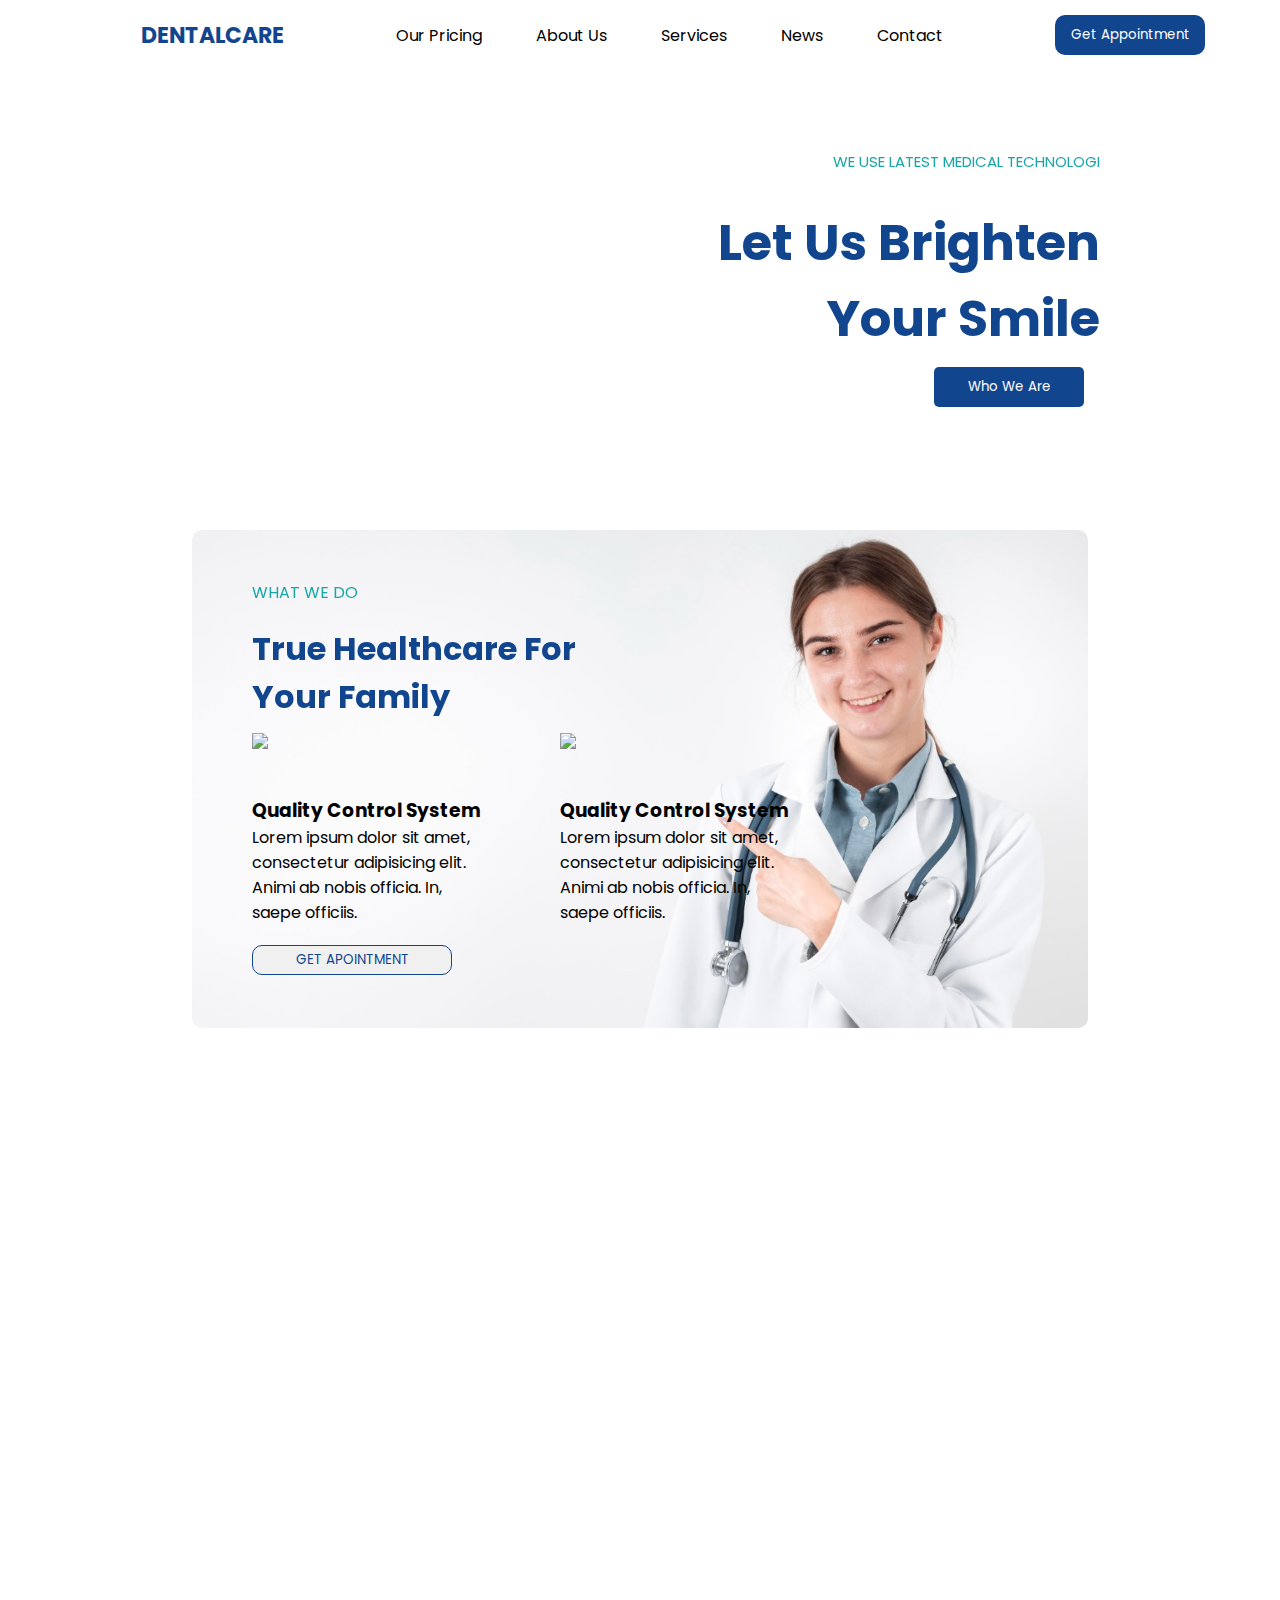
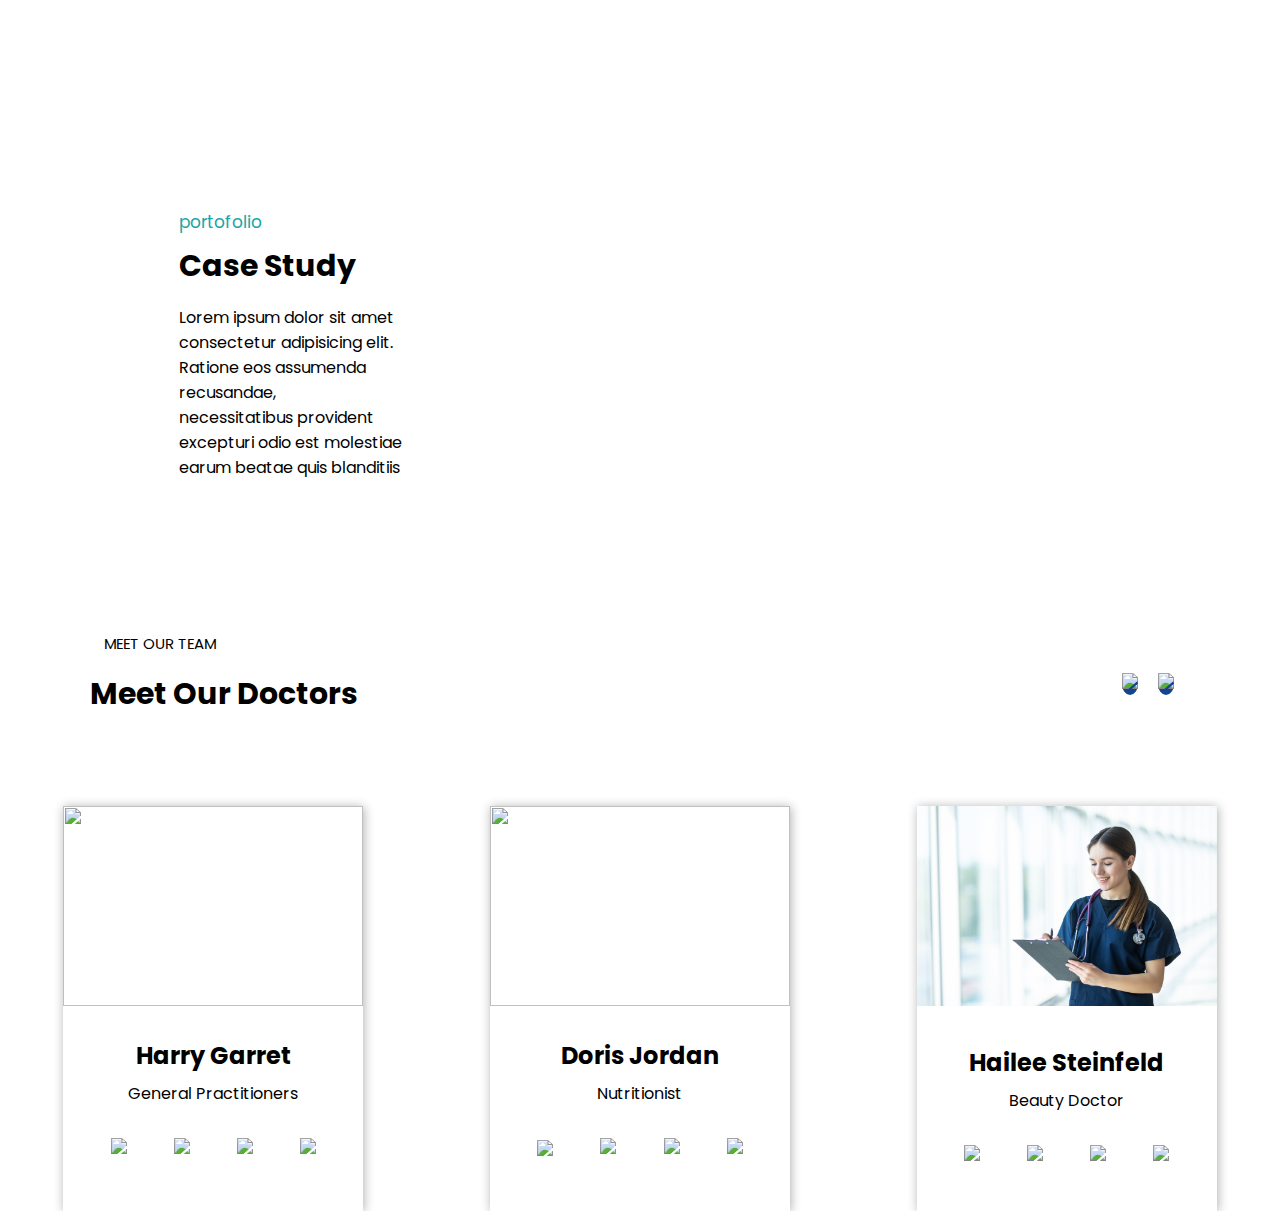
==== index.html @ 413f25e9 "add new layout" ====
<!DOCTYPE html>
<html lang="en">

<head>
    <meta charset="UTF-8" />
    <meta http-equiv="X-UA-Compatible" content="IE=edge" />
    <meta name="viewport" content="width=device-width, initial-scale=1.0" />
    <link rel="preconnect" href="https://fonts.googleapis.com">
    <link rel="preconnect" href="https://fonts.gstatic.com" crossorigin>
    <link href="https://fonts.googleapis.com/css2?family=Poppins:wght@100;200;300;400;500;600;700;800;900&display=swap"
        rel="stylesheet">
    <link rel="stylesheet" href="https://unpkg.com/aos@next/dist/aos.css" />
    <link rel="stylesheet" href="style.css">
    <title>DentalCare</title>
</head>

<body>
    <div class="navbar">
        <div class="logo">
            <img src="stethoscope-free-icon-font.png" alt="" width="50px" />
            <h2>DENTALCARE</h2>
        </div>
        <div class="nav-link">
            <ul>
                <li><a href="">Our Pricing</a></li>
                <li><a href="">About Us</a></li>
                <li><a href="">Services</a></li>
                <li><a href="">News</a></li>
                <li><a href="">Contact</a></li>
            </ul>
        </div>
        <button class="bt">Get Appointment</button>
    </div>
    <div class="container">
        <div class="kiri"></div>
        <div class="kanan">
            <p class="p1" data-aos="fade-left" data-aos-duration="2000">WE USE LATEST MEDICAL TECHNOLOGI</p>
            <p class="p2" data-aos="zoom-in-up" data-aos-duration="2000">Let Us Brighten <br> Your Smile</p>
            <button class="btn-1" data-aos="fade-left" data-aos-duration="2000">Who We Are</button>
        </div>
    </div>
    <!-- batas faiz -->
    <!-- batas rafli -->
    <div class="container2" data-aos="zoom-in" data-aos-duration="1500">
        <div class="box1" data-aos="fade-right" data-aos-duration="2000">
            <p>WHAT WE DO</p>
            <h1>True Healthcare For <br>
                Your Family</h1>
        </div>
        <div class="box2">
            <div class="kotak1">
                <img src="https://img.icons8.com/wired/64/000000/list--v1.png" />
                <h3>Quality Control System</h3>
                <p>Lorem ipsum dolor sit amet, <br> consectetur adipisicing elit. <br> Animi ab nobis officia. In, <br>
                    saepe officiis.</p>
            </div>
            <div class="kotak1">
                <img
                    src="https://img.icons8.com/external-phatplus-lineal-phatplus/64/000000/external-safe-hand-washing-phatplus-lineal-phatplus.png" />
                <h3>Quality Control System</h3>
                <p>Lorem ipsum dolor sit amet, <br> consectetur adipisicing elit. <br> Animi ab nobis officia. In, <br>
                    saepe officiis.</p>
            </div>
        </div>
        <button class="btn-2">GET APOINTMENT</button>
    </div>
    <!-- batas rafli -->
    <!-- batas nova -->
    <div class="container4" data-aos="zoom-out" data-aos-duration="2000">
        <p>What we do</p>
        <h2>Providing Medical Care For The <br> Sickest In Our
            Community</h2>
    </div>
    <!-- main1 -->
    <div class="container5" data-aos="fade-up" data-aos-duration="2000">
        <div class="container-isi">
            <img src="https://picsum.photos/300/220" alt="">
            <div class="main1">
                <div class="up-layers">
                    <h3>Cosmetic Destistry</h3>
                    <p>Lorem ipsum dolor sit amet consectetur, adipisicing elit. Accusamus, quasi!adipisicing elit.
                        Accusamus, quasi!</p>
                    <button class="layers-btn">Read Move +</button>
                </div>
            </div>
        </div>
        <div class="container-isi">
            <img src="https://picsum.photos/300/220" alt="">
            <div class="main1">
                <div class="up-layers">
                    <h3>Prediktic Destistry</h3>
                    <p>Lorem ipsum dolor sit amet consectetur, adipisicing elit. Accusamus, quasi!adipisicing elit.
                        Accusamus, quasi!</p>
                    <button class="layers-btn">Read Move +</button>
                </div>
            </div>
        </div>
        <div class="container-isi">
            <img src="https://picsum.photos/300/220" alt="">
            <div class="main1">
                <div class="up-layers">
                    <h3>Explore New Features</h3>
                    <p>Lorem ipsum dolor sit amet consectetur, adipisicing elit. Accusamus, quasi!adipisicing elit.
                        Accusamus, quasi!</p>
                    <button class="layers-btn">Read Move +</button>
                </div>
            </div>
        </div>
    </div>
    <!-- batas nova -->
    <!-- batas anggara -->
    <div class="kontainer">
        <div class="atas">

            <div class="kartu-kata">
                <div class="kata">
                    <p>portofolio</p>
                    <h3>Case Study</h3>
                </div>
                <p class="kata2">Lorem ipsum dolor sit amet consectetur adipisicing elit. Ratione eos assumenda
                    recusandae,
                    <br>
                    necessitatibus provident excepturi odio est molestiae <br> earum beatae quis blanditiis
                </p>
            </div>
            <div class="kartu">
                <!-- <p>Dentist</p>
                <span>Lorem ipsum dolor sit amet. Lorem ipsum dolor sit amet.</span> -->
                <img src="https://picsum.photos/300/270" alt="">
            </div>
            <div class="kartu">
                <img src="https://picsum.photos/300/270" alt="">
            </div>
        </div>
        <div class="bawah">
            <div class="kartu">
                <img src="https://picsum.photos/300/270" alt="">
            </div>
            <div class="kartu">
                <img src="https://picsum.photos/300/270" alt="">
            </div>
            <div class="kartu">
                <img src="https://picsum.photos/300/270" alt="">
            </div>
        </div>
    </div>
    <!-- batas anggara -->
    <!-- batas nova2 -->
    <div class="container6">
        <p>MEET OUR TEAM</p>
        <div class="d">
            <div class="d-kiri">
                <h1>Meet Our Doctors</h1>
            </div>
            <div class="d-kanan">
                <button>
                    <img src="https://img.icons8.com/ios-filled/50/FFFFFF/left.png" />
                </button>
                <button><img src="https://img.icons8.com/ios-filled/50/FFFFFF/right--v1.png" /></button>
            </div>
        </div>
    </div>
    <!-- Tutup -->

    <!-- Profile -->
    <div class="profile-container">
        <div class="card">
            <img src="img/pexels-gustavo-fring-4173251.jpg" class="card-img">
            <div class="card-body">
                <h2 class="card-title">Harry Garret</h2>
                <p class="card-title-job">General Practitioners</p>
                <div class="icon">
                    <img src="https://img.icons8.com/material-outlined/20/000000/facebook-new.png" />
                    <img src="https://img.icons8.com/ios/20/000000/twitter--v1.png" />
                    <img src="https://img.icons8.com/ios/20/000000/google-plus.png" />
                    <img src="https://img.icons8.com/material-outlined/20/000000/facebook-messenger--v1.png" />
                </div>
            </div>
        </div>

        <div class="card">
            <img src="img/pexels-gustavo-fring-4173239.jpg" class="card-img">
            <div class="card-body">
                <h2 class="card-title">Doris Jordan</h2>
                <p class="card-title-job">Nutritionist</p>
                <div class="icon">
                    <a href="https://www.youtube.com/">
                        <img src="https://img.icons8.com/material-outlined/20/000000/facebook-new.png" />
                    </a>
                    <img src="https://img.icons8.com/ios/20/000000/twitter--v1.png" />
                    <img src="https://img.icons8.com/ios/20/000000/google-plus.png" />
                    <img src="https://img.icons8.com/material-outlined/20/000000/facebook-messenger--v1.png" />
                </div>
            </div>
        </div>

        <div class="card">
            <img src="img/smiling-young-female-doctor-holding-clipboard-hospital.jpg" class="card-img">
            <div class="card-body">
                <h2 class="card-title">Hailee Steinfeld</h2>
                <p class="card-title-job">Beauty Doctor</p>
                <div class="icon">
                    <img src="https://img.icons8.com/material-outlined/20/000000/facebook-new.png" />
                    <img src="https://img.icons8.com/ios/20/000000/twitter--v1.png" />
                    <img src="https://img.icons8.com/ios/20/000000/google-plus.png" />
                    <img src="https://img.icons8.com/material-outlined/20/000000/facebook-messenger--v1.png" />
                </div>
            </div>
        </div>
    </div>
    <!-- batas nova2 -->
    <script src="https://unpkg.com/aos@next/dist/aos.js"></script>
    <script>
        AOS.init();
    </script>
</body>

</html>
---- style.css ----
* {
  margin: 0;
  padding: 0;
  font-family: "Poppins", sans-serif;
}

.navbar {
  width: 100%;
  height: 70px;
  display: flex;
  align-items: center;
  justify-content: space-around;
  box-sizing: border-box;
}

.logo {
  display: flex;
  margin-left: 2rem;
  align-items: center;
}

.logo h2 {
  margin-left: 1rem;
  font-size: 22px;
  color: #11468f;
}

.nav-link {
  width: 600px;
}

.nav-link ul {
  display: flex;
  justify-content: space-around;
}

.nav-link ul li {
  list-style: none;
}

.nav-link ul li a {
  color: black;
  text-decoration: none;
}

.nav-link ul li a:hover {
  color: #11468f;
  text-shadow: 1px 1px 30px #11468f;
}

.bt {
  background-color: #11468f;
  border: none;
  padding: 10px 10px 10px 10px;
  color: white;
  width: 150px;
  margin-right: 2rem;
  border-radius: 10px;
}

.bt:hover {
  box-shadow: 1px 1px 20px #11468f;
  transition: 0.5s;
}

.container {
  background-image: url("img/covid-19-healthcare-workers-pandemic-concept-lovely-caring-asian-doctor-female-nurse-scrubs-showing-heart-gesture-smiling-taking-care-patients-with-love-white-background.jpg");
  height: 550px;
  background-size: 100% 600px;
  background-repeat: no-repeat;
  display: flex;
}

.kiri {
  height: 400px;
  width: 650px;
}

.kanan {
  height: 400px;
  width: 450px;
  text-align: end;
  padding-top: 5rem;
  box-sizing: border-box;
}

.p1 {
  color: #18a6a8;
  font-size: 15px;
  margin-bottom: 2rem;
}

.p2 {
  font-size: 50px;
  font-weight: bold;
  color: #11468f;
}

.btn-1 {
  border: none;
  padding: 10px;
  border-radius: 5px;
  background-color: #11468f;
  color: white;
  width: 150px;
  margin-top: 10px;
}

.container2 {
  background-image: url("img/index.jpg");
  background-size: cover;
  background-repeat: no-repeat;
  height: 450px;
  width: 70%;
  margin-top: -90px;
  margin-left: 15%;
  border-radius: 10px;
  padding-bottom: 3rem;
}

.box2 {
  display: flex;
  gap: 5rem;
  margin-left: 60px;
}

.box1 {
  padding-top: 50px;
  margin-left: 60px;
}

.box1 p {
  color: rgba(24, 166, 168, 1);
}

.box1 h1 {
  padding-top: 20px;
  color: rgba(17, 70, 143, 1);
}

.kotak1 {
  padding-top: 5px;
  margin-top: 5px;
}

.kotak1 h3 {
  padding-top: 40px;
}

.btn-2 {
  margin-left: 60px;
  margin-top: 20px;
  color: white;
  border: 1px solid #11468f;
  background-color: #f0f0f0;
  color: #11468f;
  width: 200px;
  height: 30px;
  border-radius: 10px;
}

.btn-2:hover {
  background-color: #11468f;
  color: white;
  transition: 0.5s;
}

/* batas rafli */
/* batas nova */

.container4 {
  margin-top: 5rem;
}

.container4 p {
  text-align: center;
  margin-bottom: 20px;
  font-size: 18px;
  color: #18a6a8;
}

.container4 h2 {
  text-align: center;
  margin-bottom: 2rem;
  font-size: 30px;
  color: #11468f;
}

.container5 {
  display: flex;
  justify-content: space-around;
}

.container-isi {
  width: 300px;
  height: 450px;
}

.main1 {
  width: 270px;
  margin-left: auto;
  margin-right: auto;
  margin-top: -50px;
  background-color: white;
  position: relative;
  box-shadow: 1px 1px 10px rgb(175, 175, 175);
}

.up-layers {
  padding: 30px;
  box-sizing: border-box;
}

.up-layers h3 {
  margin-bottom: 1.5rem;
}

.up-layers p {
  margin-bottom: 1.5rem;
}

.layers-btn {
  border: 1px solid black;
  border-radius: 10px;
  background-color: transparent;
  width: 100%;
  padding: 15px;
}

/* batas nova */
/* batas anggara */

.kontainer {
  /* background-color: aquamarine; */
  margin-top: 4rem;
  margin-bottom: 4rem;
}

.kartu-kata {
  width: 300px;
  height: 270px;
  /* background-color: bisque; */
  padding: 1rem;
  box-sizing: border-box;
}

.kata p {
  color: #18a6a8;
  font-size: 17px;
  margin-bottom: 0.5rem;
}

.kata h3 {
  font-size: 30px;
  margin-bottom: 1rem;
}

.atas {
  /* background-color: rgb(73, 31, 189); */
  display: flex;
  justify-content: space-around;
}

.bawah {
  /* background-color: blueviolet; */
  display: flex;
  margin-top: 3rem;
  justify-content: space-around;
}

.kartu p {
  position: relative;
  top: 30px;
}

.kartu span {
  position: relative;
}

/* batas anggara */
/* batas nova2 */
.container6 {
  /* background-color: red; */
  height: 150px;
  padding-top: 2rem;
  box-sizing: border-box;
  margin-bottom: 3.5rem;
}

.container6 p {
  margin-left: 6.5rem;
  font-size: 15px;
}

.d-kiri h1 {
  font-size: 30px;
}

.d {
  display: flex;
  justify-content: space-between;
  width: 1100px;
  margin-left: auto;
  margin-right: auto;
  margin-top: 1rem;
}

.d-kiri {
  margin-right: 2rem;
}

button {
  border: none;
  background-color: #11468f;
  border-radius: 50%;
  margin-right: 1rem;
}

.profile-container {
  display: flex;
  justify-content: space-around;
  margin-bottom: 6 rem;
}

.card {
  box-shadow: 1px 1px 10px rgb(175, 175, 175);
  /* background-color: #11468f; */
  text-align: center;
}

.card-img {
  width: 300px;
  height: 200px;
  margin-bottom: 2rem;
}

.card-body {
  width: 300px;
}

.card-body h2 {
  margin-bottom: 0.5rem;
}

.card-body p {
  margin-bottom: 2rem;
}
.icon {
  display: flex;
  justify-content: space-evenly;
  margin-bottom: 3rem;
}

/* bbatas nova2 */
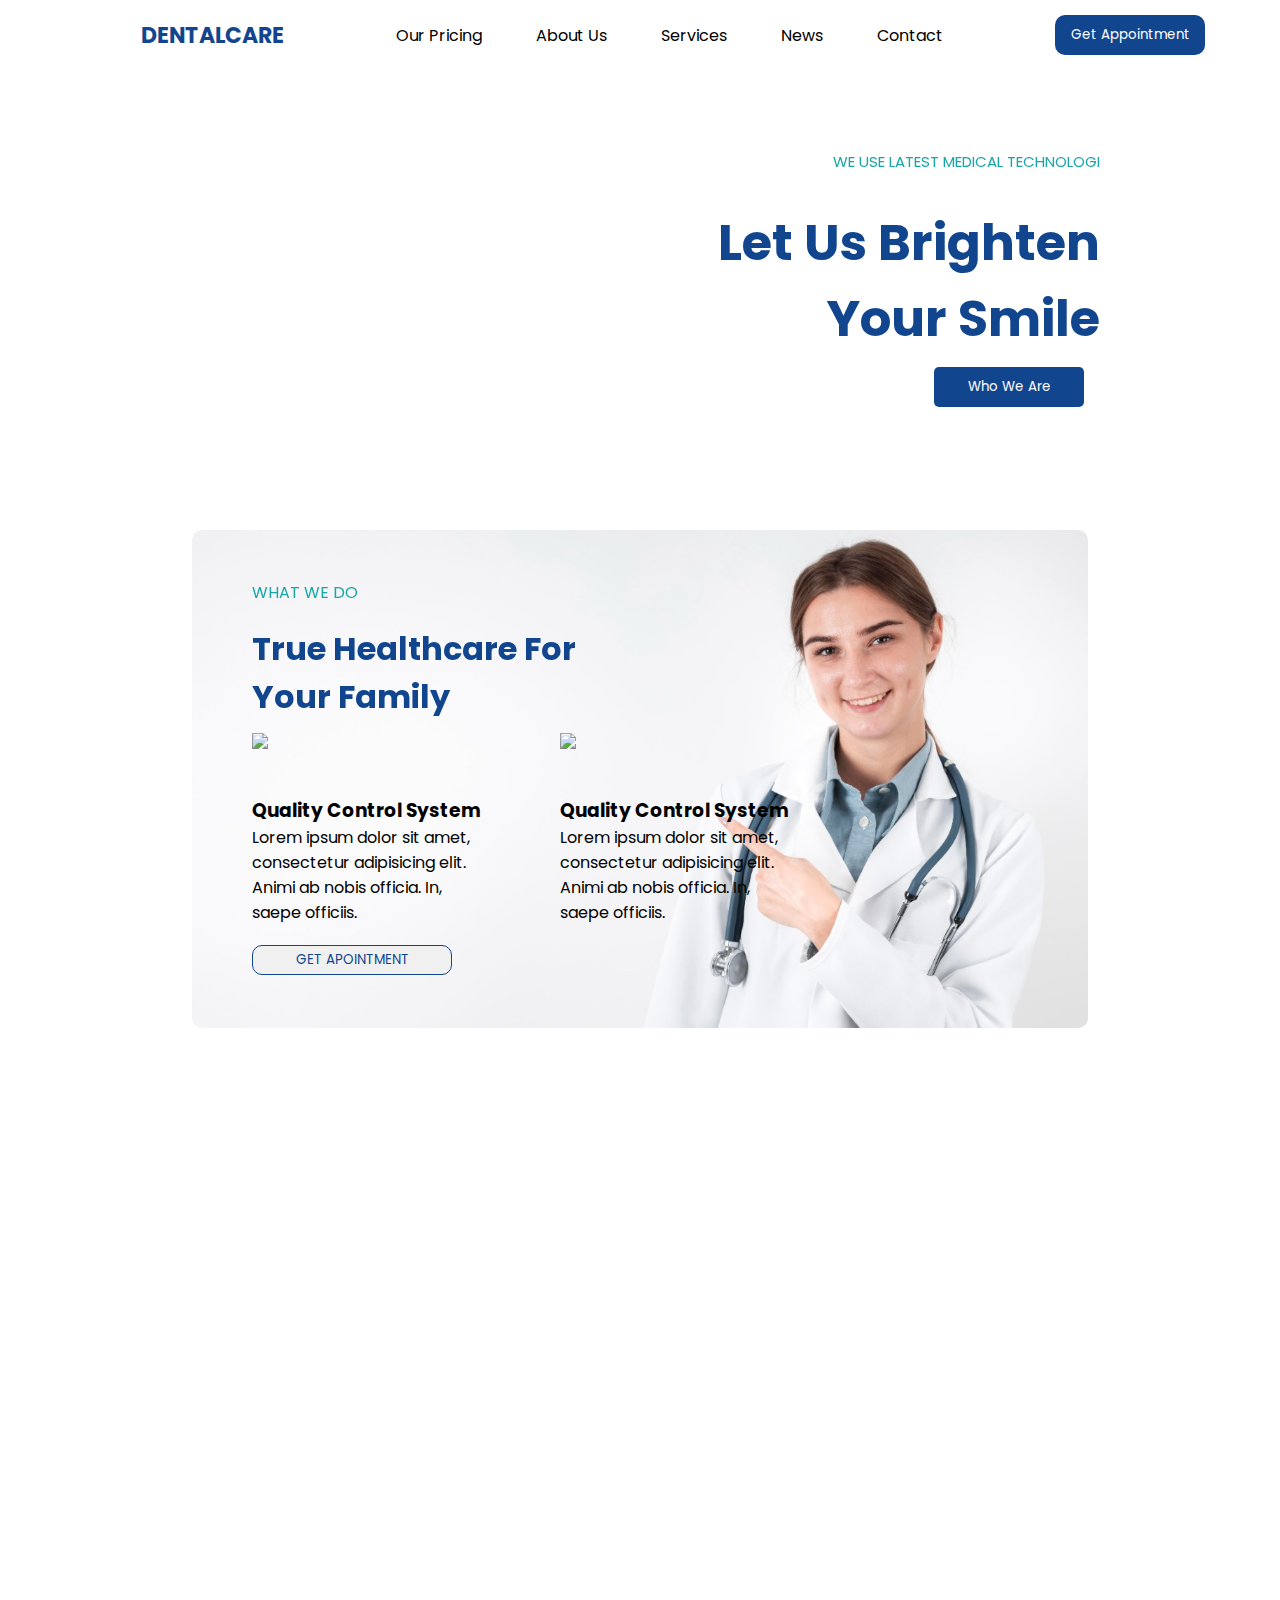
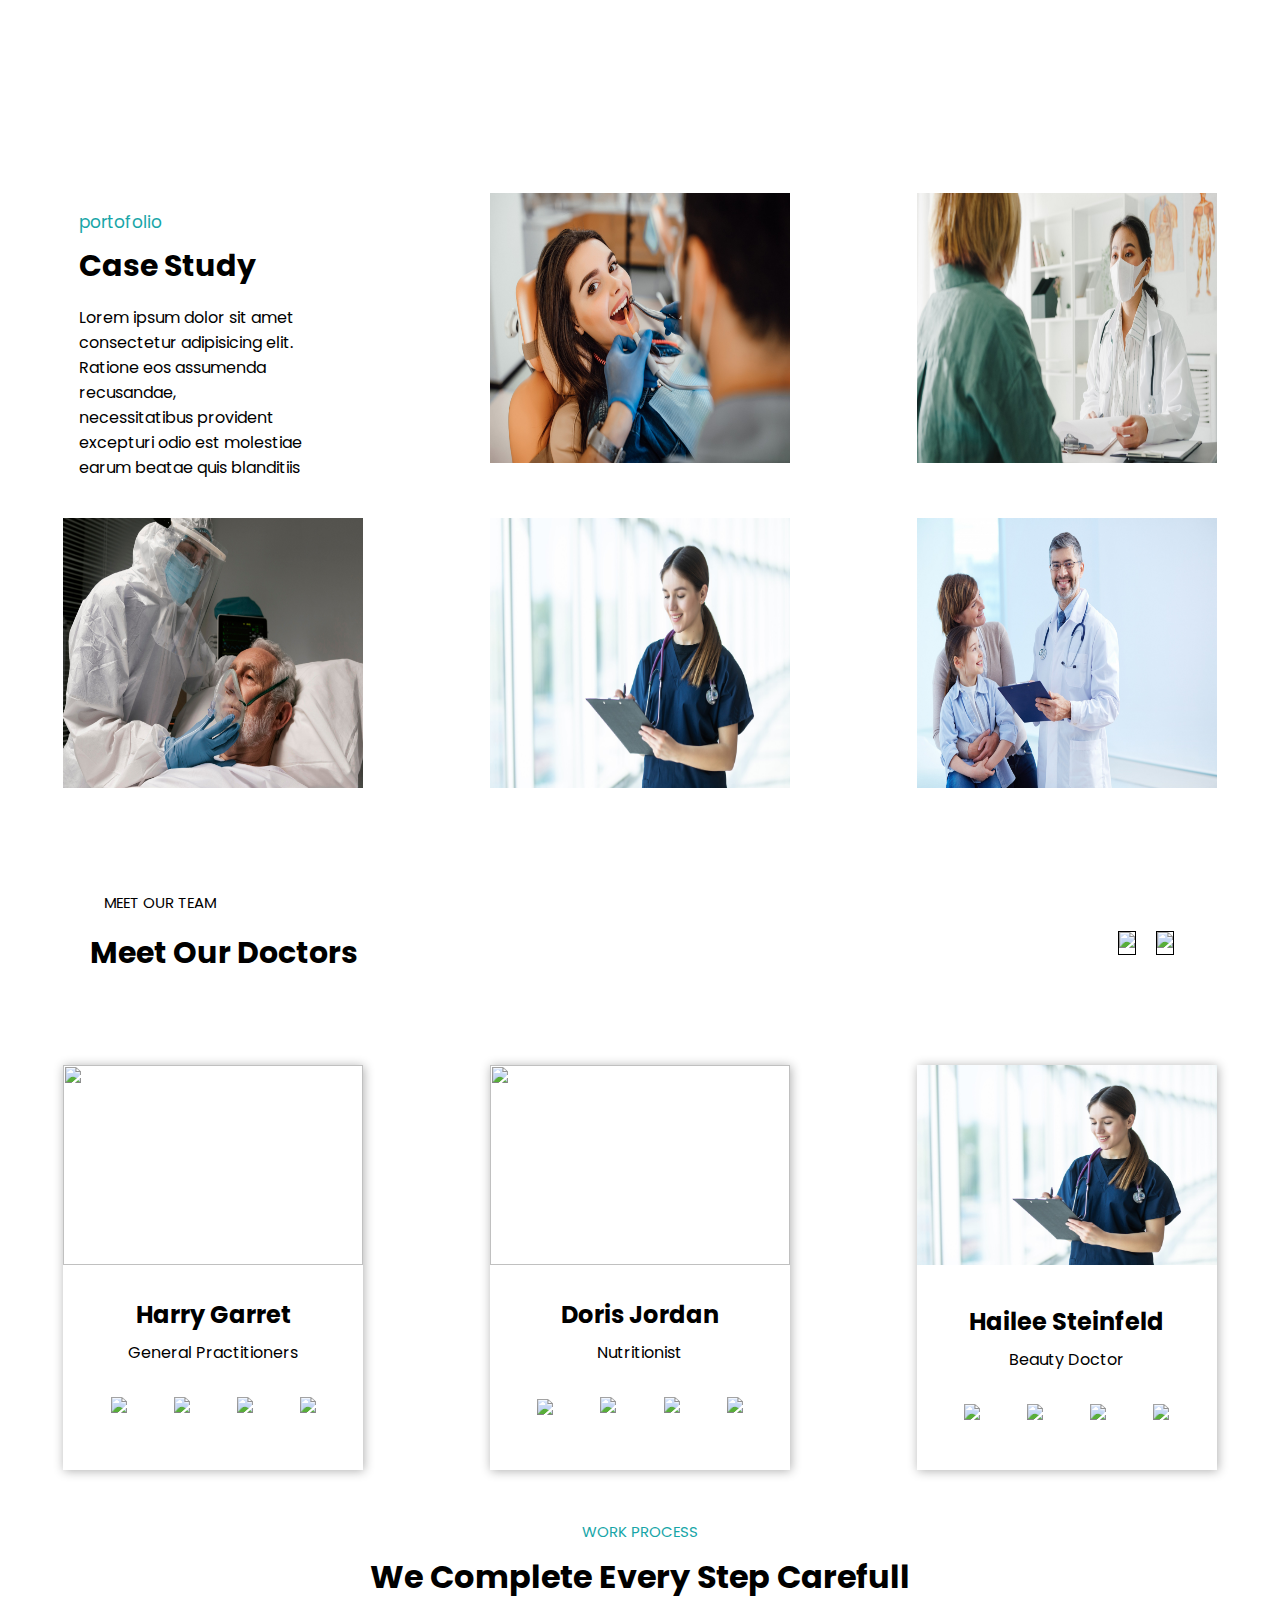
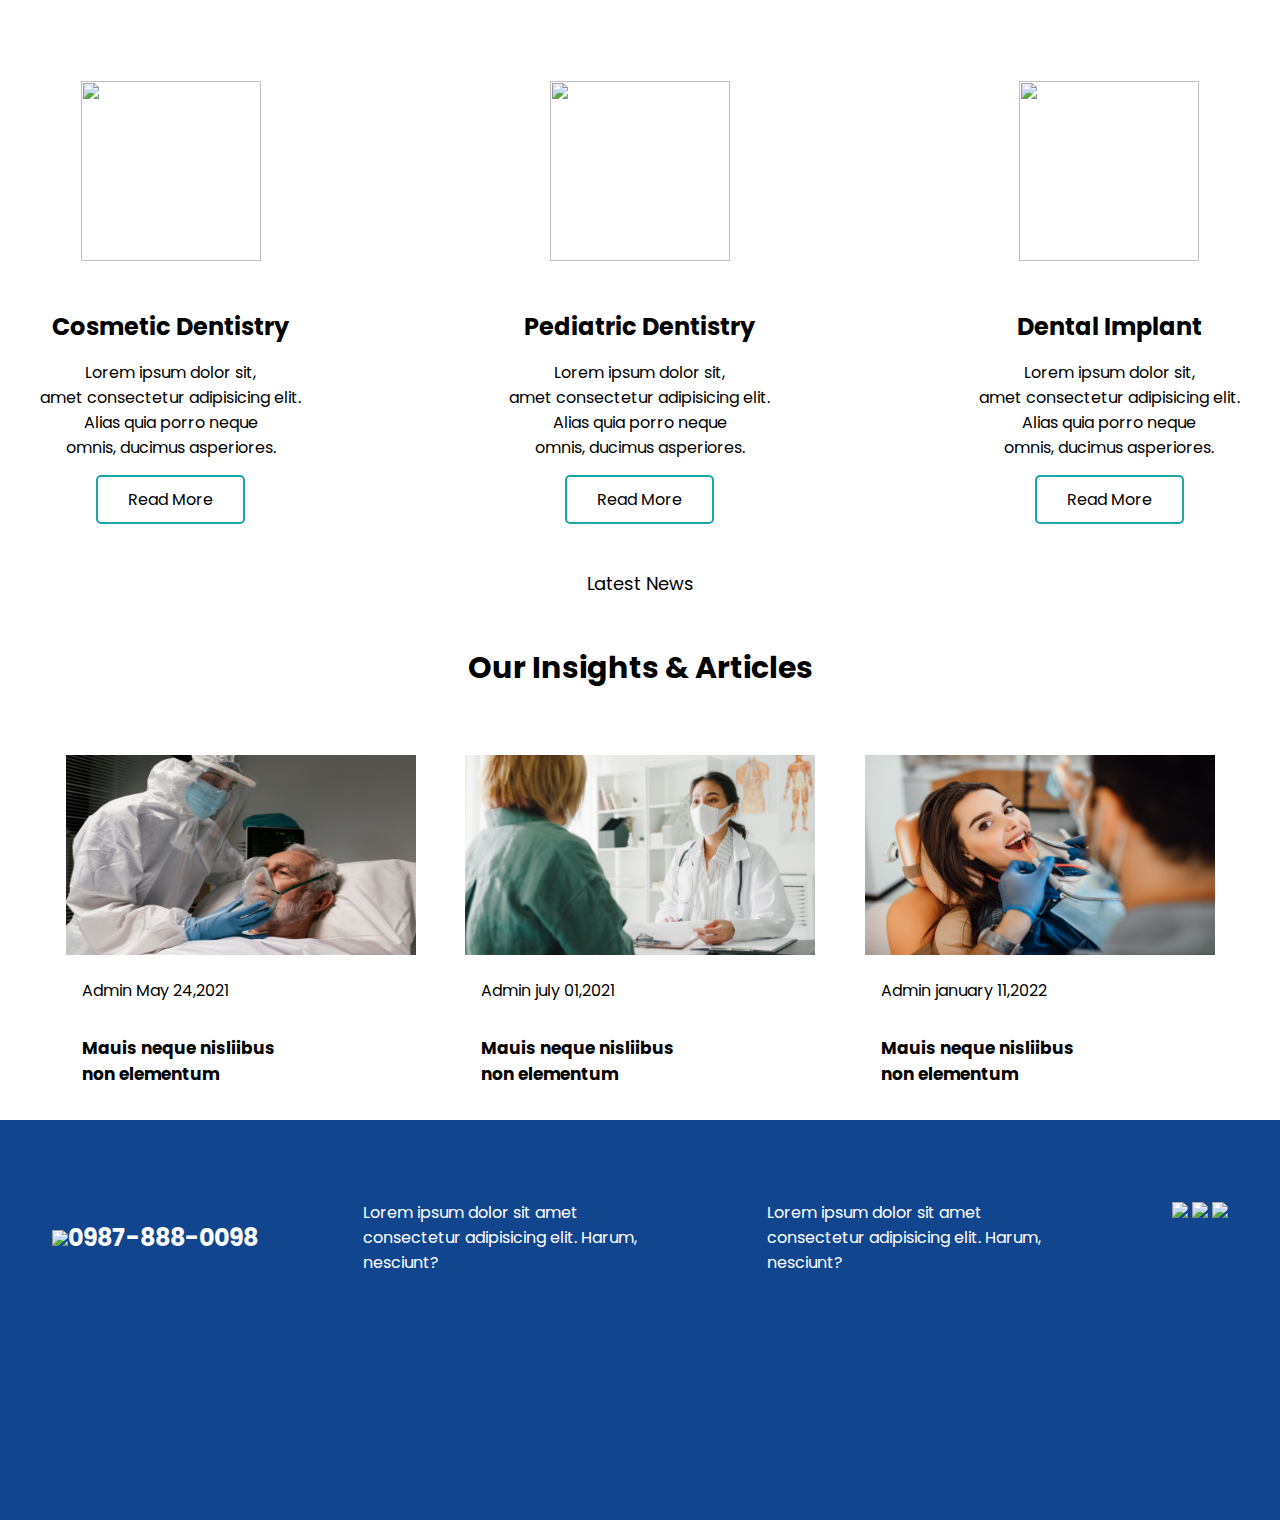
==== commit dc49f96c: "add: layout" ====
--- a/index.html
+++ b/index.html
@@ -126,26 +126,28 @@
             <div class="kartu">
                 <!-- <p>Dentist</p>
                 <span>Lorem ipsum dolor sit amet. Lorem ipsum dolor sit amet.</span> -->
-                <img src="https://picsum.photos/300/270" alt="">
-            </div>
-            <div class="kartu">
-                <img src="https://picsum.photos/300/270" alt="">
+                <img src="young-female-patient-visiting-dentist-office.jpg" alt="" width="300px" height="270px">
+            </div>
+            <div class="kartu">
+                <img src="young-asian-lady-doctor-wearing-protective-mask-using-clipboard-discussing-results-symptoms-with-girl-patient-hospital-office.jpg"
+                    alt="" width="300px" height="270px">
             </div>
         </div>
         <div class="bawah">
             <div class="kartu">
-                <img src="https://picsum.photos/300/270" alt="">
-            </div>
-            <div class="kartu">
-                <img src="https://picsum.photos/300/270" alt="">
-            </div>
-            <div class="kartu">
-                <img src="https://picsum.photos/300/270" alt="">
+                <img src="elderly-man-with-respirator-hospital-bed.jpg" alt="" width="300px" height="270px">
+            </div>
+            <div class="kartu">
+                <img src="smiling-young-female-doctor-holding-clipboard-hospital.jpg" alt="" width="300px"
+                    height="270px">
+            </div>
+            <div class="kartu">
+                <img src="happy-doctor-holding-clipboard-with-patients.jpg" alt="" width="300px" height="270px">
             </div>
         </div>
     </div>
     <!-- batas anggara -->
-    <!-- batas nova2 -->
+    <!-- batas raka -->
     <div class="container6">
         <p>MEET OUR TEAM</p>
         <div class="d">
@@ -154,9 +156,9 @@
             </div>
             <div class="d-kanan">
                 <button>
-                    <img src="https://img.icons8.com/ios-filled/50/FFFFFF/left.png" />
+                    <img src="https://img.icons8.com/ios-filled/50/000000/left.png" />
                 </button>
-                <button><img src="https://img.icons8.com/ios-filled/50/FFFFFF/right--v1.png" /></button>
+                <button><img src="https://img.icons8.com/ios-filled/50/000000/right--v1.png" /></button>
             </div>
         </div>
     </div>
@@ -178,6 +180,7 @@
             </div>
         </div>
 
+
         <div class="card">
             <img src="img/pexels-gustavo-fring-4173239.jpg" class="card-img">
             <div class="card-body">
@@ -208,7 +211,101 @@
             </div>
         </div>
     </div>
-    <!-- batas nova2 -->
+    <!-- batas raka -->
+    <!-- batas rafli2 -->
+    <div class="container3">
+        <div class="box3">
+            <p>WORK PROCESS</p>
+            <h1>We Complete Every
+                Step Carefull</h1>
+        </div>
+        <div class="kelompok">
+            <div class="box4">
+                <img src="doctor-examination-young-man-with-stethoscope-hospital.jpg" alt="">
+                <div class="text1">
+                    <h2>Cosmetic Dentistry</h2>
+                    <p>Lorem ipsum dolor sit, <br> amet consectetur adipisicing elit. <br> Alias quia porro neque <br>
+                        omnis, ducimus asperiores.</p>
+                    <a href="" class="btn btn-primary">Read More</a>
+                </div>
+            </div>
+            <div class="box4">
+                <img src="young-male-psysician-with-patient-measuring-blood-pressure.jpg" alt="">
+                <div class="text1">
+                    <h2>Pediatric Dentistry</h2>
+                    <p>Lorem ipsum dolor sit, <br> amet consectetur adipisicing elit. <br> Alias quia porro neque <br>
+                        omnis, ducimus asperiores.</p>
+                    <a href="" class="btn btn-primary">Read More</a>
+                </div>
+            </div>
+            <div class="box4">
+                <img src="young-male-psysician-with-patient-measuring-blood-pressure.jpg" alt="">
+                <div class="text1">
+                    <h2>Dental Implant</h2>
+                    <p>Lorem ipsum dolor sit, <br> amet consectetur adipisicing elit. <br> Alias quia porro neque <br>
+                        omnis, ducimus asperiores.</p>
+                    <a href="" class="btn btn-primary">Read More </a>
+                </div>
+            </div>
+        </div>
+    </div>
+
+    <!--batas rafli 2  -->
+    <!--  -->
+    <div class="contener">
+        <p>Latest News</p>
+        <h2>Our Insights & Articles</h2>
+        <div class="luar">
+            <div class="bungkus">
+                <div class="kart">
+                    <img src="elderly-man-with-respirator-hospital-bed.jpg" alt="" width="350" height="200">
+                    <div class="kart-dalam">
+                        <span>Admin May 24,2021</span>
+                        <h4>Mauis neque nisliibus <br> non elementum </h4>
+                    </div>
+                </div>
+            </div>
+            <div class="bungkus">
+                <div class="kart">
+                    <img src="young-asian-lady-doctor-wearing-protective-mask-using-clipboard-discussing-results-symptoms-with-girl-patient-hospital-office.jpg"
+                        alt="" width="350" height="200">
+                    <div class="kart-dalam">
+                        <span>Admin july 01,2021</span>
+                        <h4>Mauis neque nisliibus <br> non elementum </h4>
+                    </div>
+                </div>
+            </div>
+            <div class="bungkus">
+                <div class="kart">
+                    <img src="young-female-patient-visiting-dentist-office.jpg" alt="" width="350" height="200">
+                    <div class="kart-dalam">
+                        <span>Admin january 11,2022</span>
+                        <h4>Mauis neque nisliibus <br> non elementum </h4>
+                    </div>
+                </div>
+            </div>
+        </div>
+    </div>
+    <div class="footer">
+        <div class="L">
+            <div class="number">
+                <img src="https://img.icons8.com/ios/50/FFFFFF/apple-phone.png" />
+                <h2>0987-888-0098</h2>
+            </div>
+            <div class="k-1">
+                Lorem ipsum dolor sit amet consectetur adipisicing elit. Harum, nesciunt?
+            </div>
+            <div class="k-1">
+                Lorem ipsum dolor sit amet consectetur adipisicing elit. Harum, nesciunt?
+            </div>
+            <div class="media">
+                <img src="https://img.icons8.com/ios/40/FFFFFF/instagram-new--v1.png" />
+                <img src="https://img.icons8.com/ios/40/FFFFFF/twitter--v1.png" />
+                <img src="https://img.icons8.com/ios/40/FFFFFF/facebook-new.png" />
+            </div>
+        </div>
+    </div>
+    <!--  -->
     <script src="https://unpkg.com/aos@next/dist/aos.js"></script>
     <script>
         AOS.init();
--- a/style.css
+++ b/style.css
@@ -310,9 +310,8 @@
 }
 
 button {
-  border: none;
-  background-color: #11468f;
-  border-radius: 50%;
+  border: 1.5px solid black;
+  background-color: transparent;
   margin-right: 1rem;
 }
 
@@ -352,3 +351,132 @@
 }
 
 /* bbatas nova2 */
+
+/* rafli */
+.container3 {
+  text-align: center;
+  height: 700px;
+}
+
+.container3 img {
+  width: 180px;
+  height: 180px;
+  margin-bottom: 3rem;
+}
+
+.box4 h2 {
+  margin-bottom: 1rem;
+}
+
+.box3 {
+  text-align: center;
+}
+
+.kelompok {
+  display: flex;
+  justify-content: space-around;
+  gap: 8rem;
+}
+
+.box3 h1 {
+  padding-top: 10px;
+  margin-bottom: 5rem;
+}
+
+.box3 p {
+  padding-top: 50px;
+  color: #18a6a8;
+  font-size: 15px;
+}
+
+.btn {
+  padding: 10px 30px;
+  border-radius: 5px;
+  display: inline-block;
+  cursor: pointer;
+}
+
+.btn.btn-primary {
+  background-color: white;
+  border: 2px solid #18a6a8;
+  color: black;
+  margin-top: 15px;
+  text-decoration: none;
+}
+
+.btn.btn-primary:hover {
+  background-color: #18a6a8;
+  color: white;
+  transition: 0.5s;
+}
+
+.text1 {
+  text-align: center;
+}
+/* rafli */
+/*  */
+.contener {
+  height: 550px;
+}
+
+.contener p {
+  text-align: center;
+  font-size: 18px;
+  margin-bottom: 3rem;
+}
+
+.contener h2 {
+  text-align: center;
+  font-size: 30px;
+  margin-bottom: 3rem;
+}
+
+.luar {
+  padding: 1rem;
+  display: flex;
+  justify-content: space-evenly;
+}
+
+.bungkus {
+  width: 350px;
+}
+
+.kart img {
+  margin-bottom: 1rem;
+}
+
+.kart-dalam {
+  padding-left: 1rem;
+  box-sizing: border-box;
+}
+
+.kart-dalam h4 {
+  margin-top: 2rem;
+  font-size: 17px;
+}
+/*  */
+/* footer */
+.footer {
+  padding-top: 5rem;
+  box-sizing: border-box;
+  height: 400px;
+  background-color: #11468f;
+}
+
+.L {
+  display: flex;
+  justify-content: space-around;
+}
+
+.k-1 {
+  width: 300px;
+  color: white;
+}
+
+.number {
+  display: flex;
+  align-items: center;
+  color: white;
+}
+
+/*  */
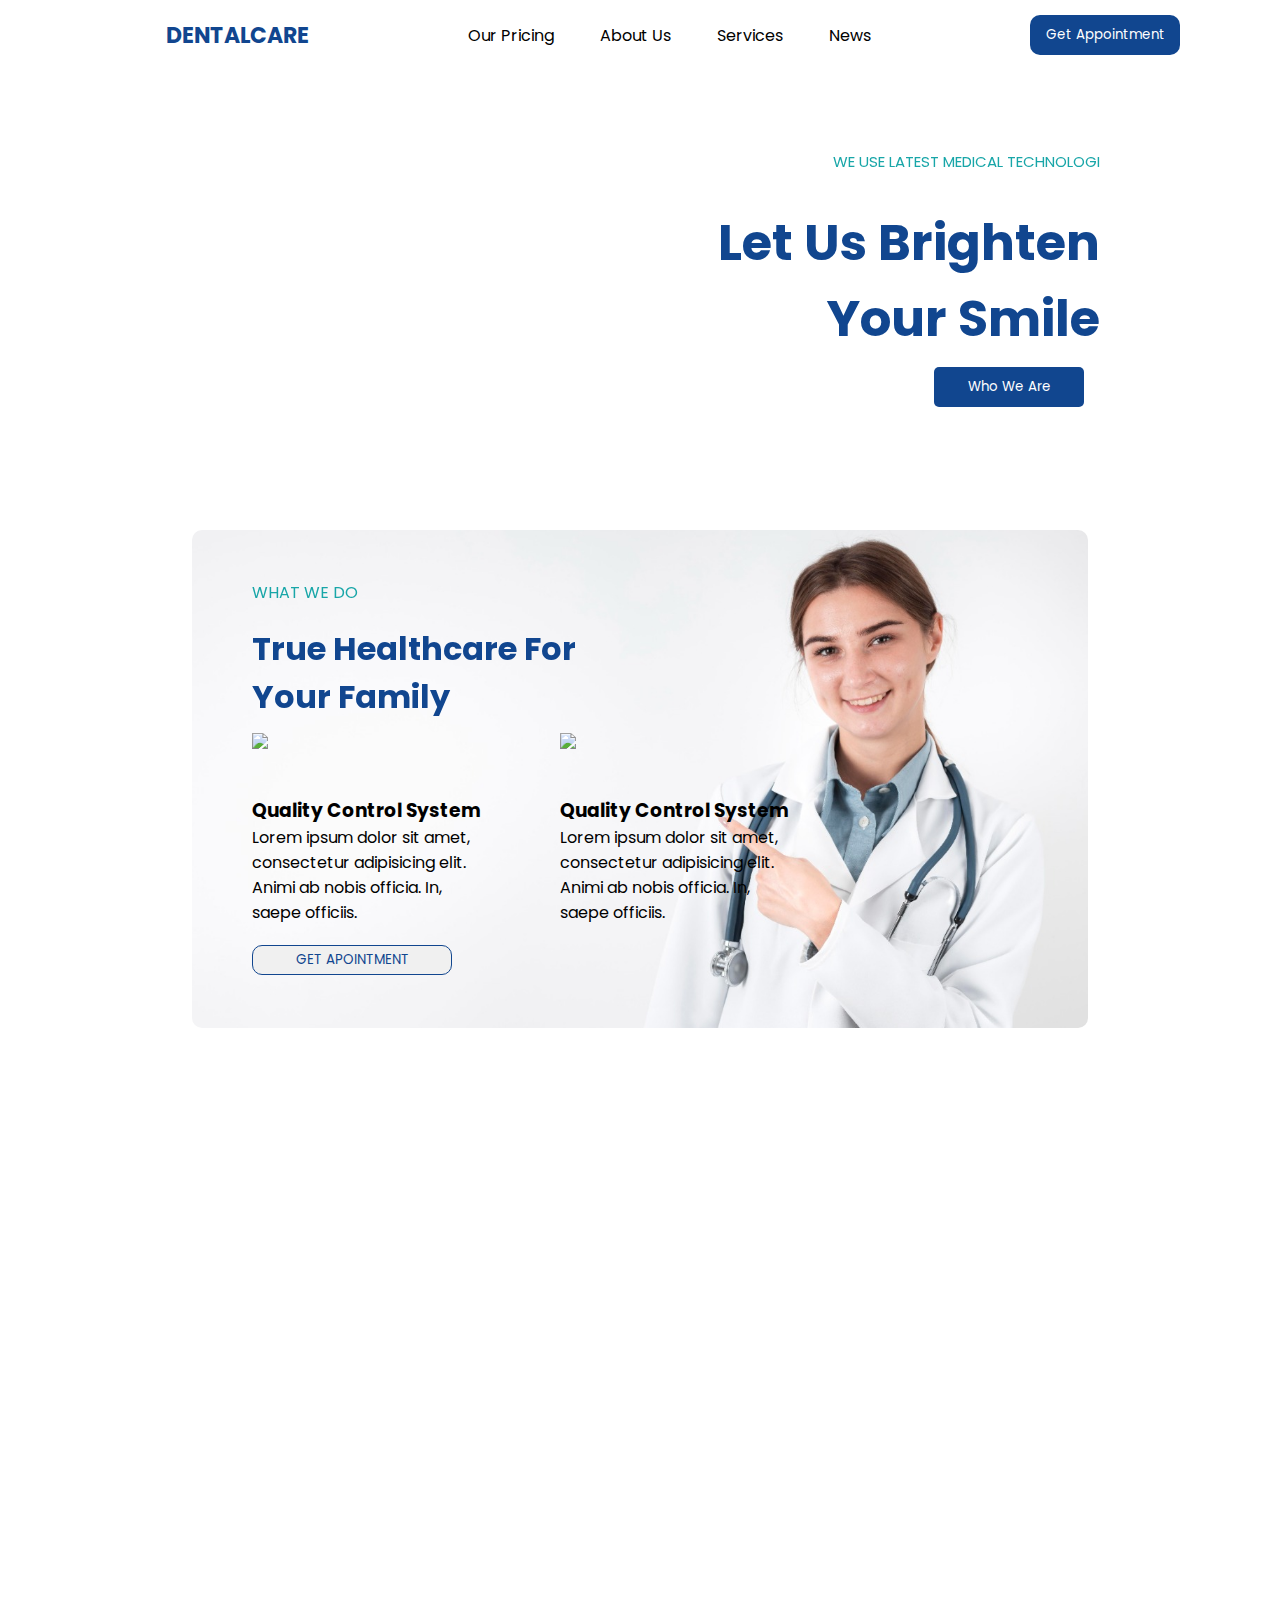
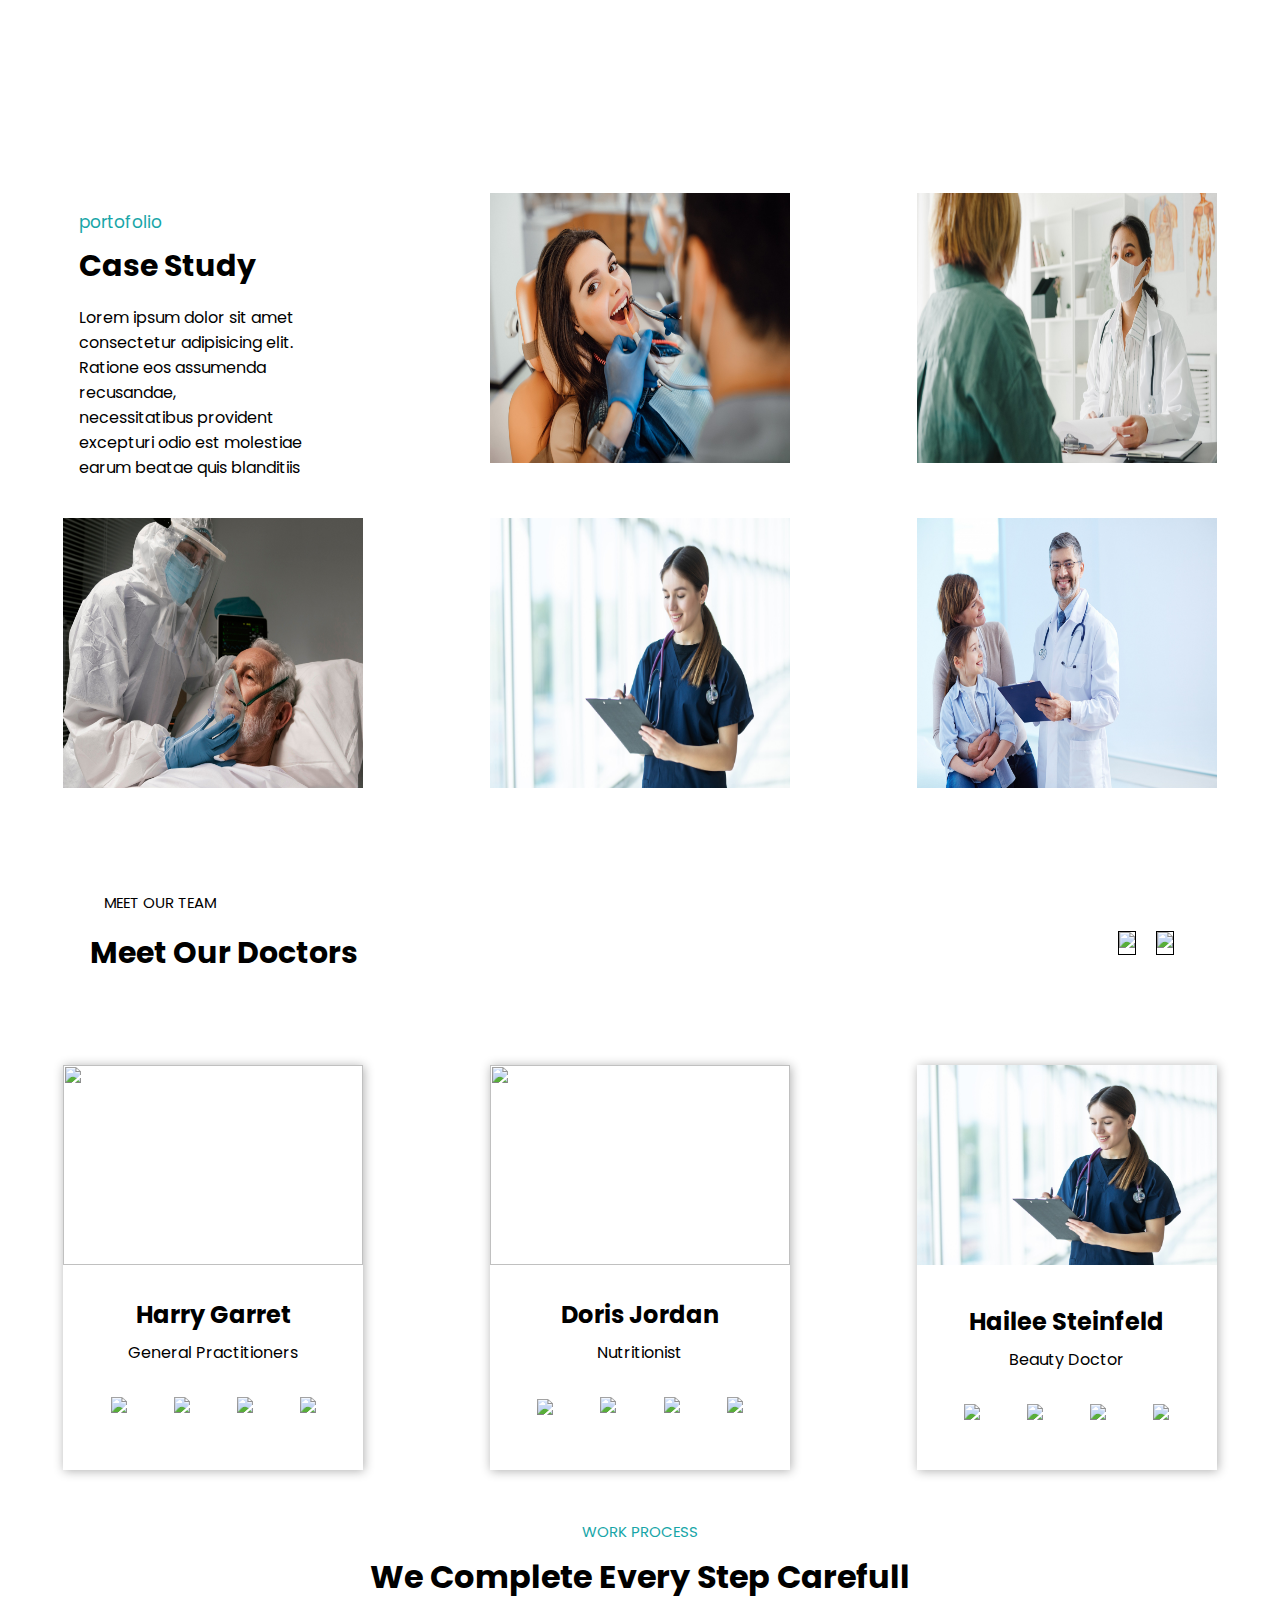
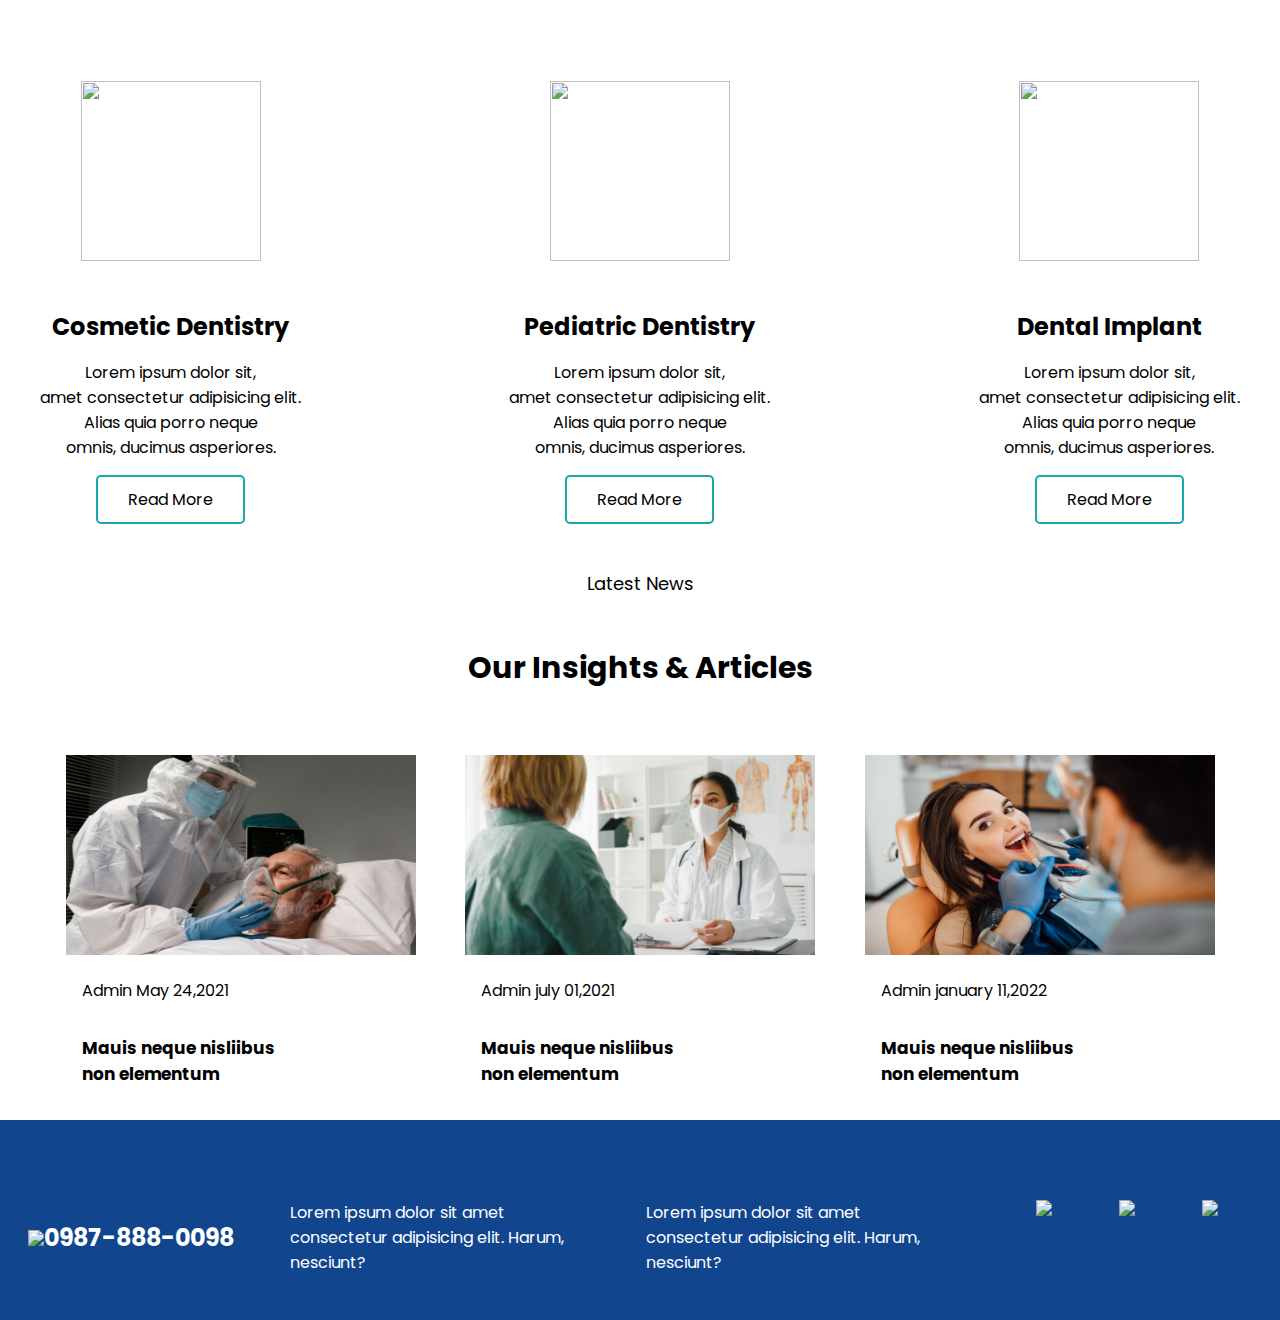
==== commit a6eec918: "fix layout" ====
--- a/index.html
+++ b/index.html
@@ -22,11 +22,11 @@
         </div>
         <div class="nav-link">
             <ul>
-                <li><a href="">Our Pricing</a></li>
-                <li><a href="">About Us</a></li>
-                <li><a href="">Services</a></li>
-                <li><a href="">News</a></li>
-                <li><a href="">Contact</a></li>
+                <li><a href="#our">Our Pricing</a></li>
+                <li><a href="#abaout">About Us</a></li>
+                <li><a href="#service">Services</a></li>
+                <li><a href="#news">News</a></li>
+                <!-- <li><a href="">Contact</a></li> -->
             </ul>
         </div>
         <button class="bt">Get Appointment</button>
@@ -41,7 +41,7 @@
     </div>
     <!-- batas faiz -->
     <!-- batas rafli -->
-    <div class="container2" data-aos="zoom-in" data-aos-duration="1500">
+    <div class="container2" data-aos="zoom-in" data-aos-duration="1500" id="our">
         <div class="box1" data-aos="fade-right" data-aos-duration="2000">
             <p>WHAT WE DO</p>
             <h1>True Healthcare For <br>
@@ -66,7 +66,7 @@
     </div>
     <!-- batas rafli -->
     <!-- batas nova -->
-    <div class="container4" data-aos="zoom-out" data-aos-duration="2000">
+    <div class="container4" data-aos="zoom-out" data-aos-duration="2000" id="abaout">
         <p>What we do</p>
         <h2>Providing Medical Care For The <br> Sickest In Our
             Community</h2>
@@ -213,7 +213,7 @@
     </div>
     <!-- batas raka -->
     <!-- batas rafli2 -->
-    <div class="container3">
+    <div class="container3" id="service">
         <div class="box3">
             <p>WORK PROCESS</p>
             <h1>We Complete Every
@@ -221,7 +221,7 @@
         </div>
         <div class="kelompok">
             <div class="box4">
-                <img src="doctor-examination-young-man-with-stethoscope-hospital.jpg" alt="">
+                <img src="https://picsum.photos/200/300" alt="">
                 <div class="text1">
                     <h2>Cosmetic Dentistry</h2>
                     <p>Lorem ipsum dolor sit, <br> amet consectetur adipisicing elit. <br> Alias quia porro neque <br>
@@ -230,7 +230,7 @@
                 </div>
             </div>
             <div class="box4">
-                <img src="young-male-psysician-with-patient-measuring-blood-pressure.jpg" alt="">
+                <img src="https://picsum.photos/200/300" alt="">
                 <div class="text1">
                     <h2>Pediatric Dentistry</h2>
                     <p>Lorem ipsum dolor sit, <br> amet consectetur adipisicing elit. <br> Alias quia porro neque <br>
@@ -239,7 +239,7 @@
                 </div>
             </div>
             <div class="box4">
-                <img src="young-male-psysician-with-patient-measuring-blood-pressure.jpg" alt="">
+                <img src="https://picsum.photos/200/300" alt="">
                 <div class="text1">
                     <h2>Dental Implant</h2>
                     <p>Lorem ipsum dolor sit, <br> amet consectetur adipisicing elit. <br> Alias quia porro neque <br>
@@ -252,7 +252,7 @@
 
     <!--batas rafli 2  -->
     <!--  -->
-    <div class="contener">
+    <div class="contener" id="news">
         <p>Latest News</p>
         <h2>Our Insights & Articles</h2>
         <div class="luar">
--- a/style.css
+++ b/style.css
@@ -26,7 +26,7 @@
 }
 
 .nav-link {
-  width: 600px;
+  width: 450px;
 }
 
 .nav-link ul {
@@ -459,7 +459,7 @@
 .footer {
   padding-top: 5rem;
   box-sizing: border-box;
-  height: 400px;
+  height: 200px;
   background-color: #11468f;
 }
 
@@ -479,4 +479,9 @@
   color: white;
 }
 
+.media {
+  display: flex;
+  justify-content: space-around;
+  width: 250px;
+}
 /*  */
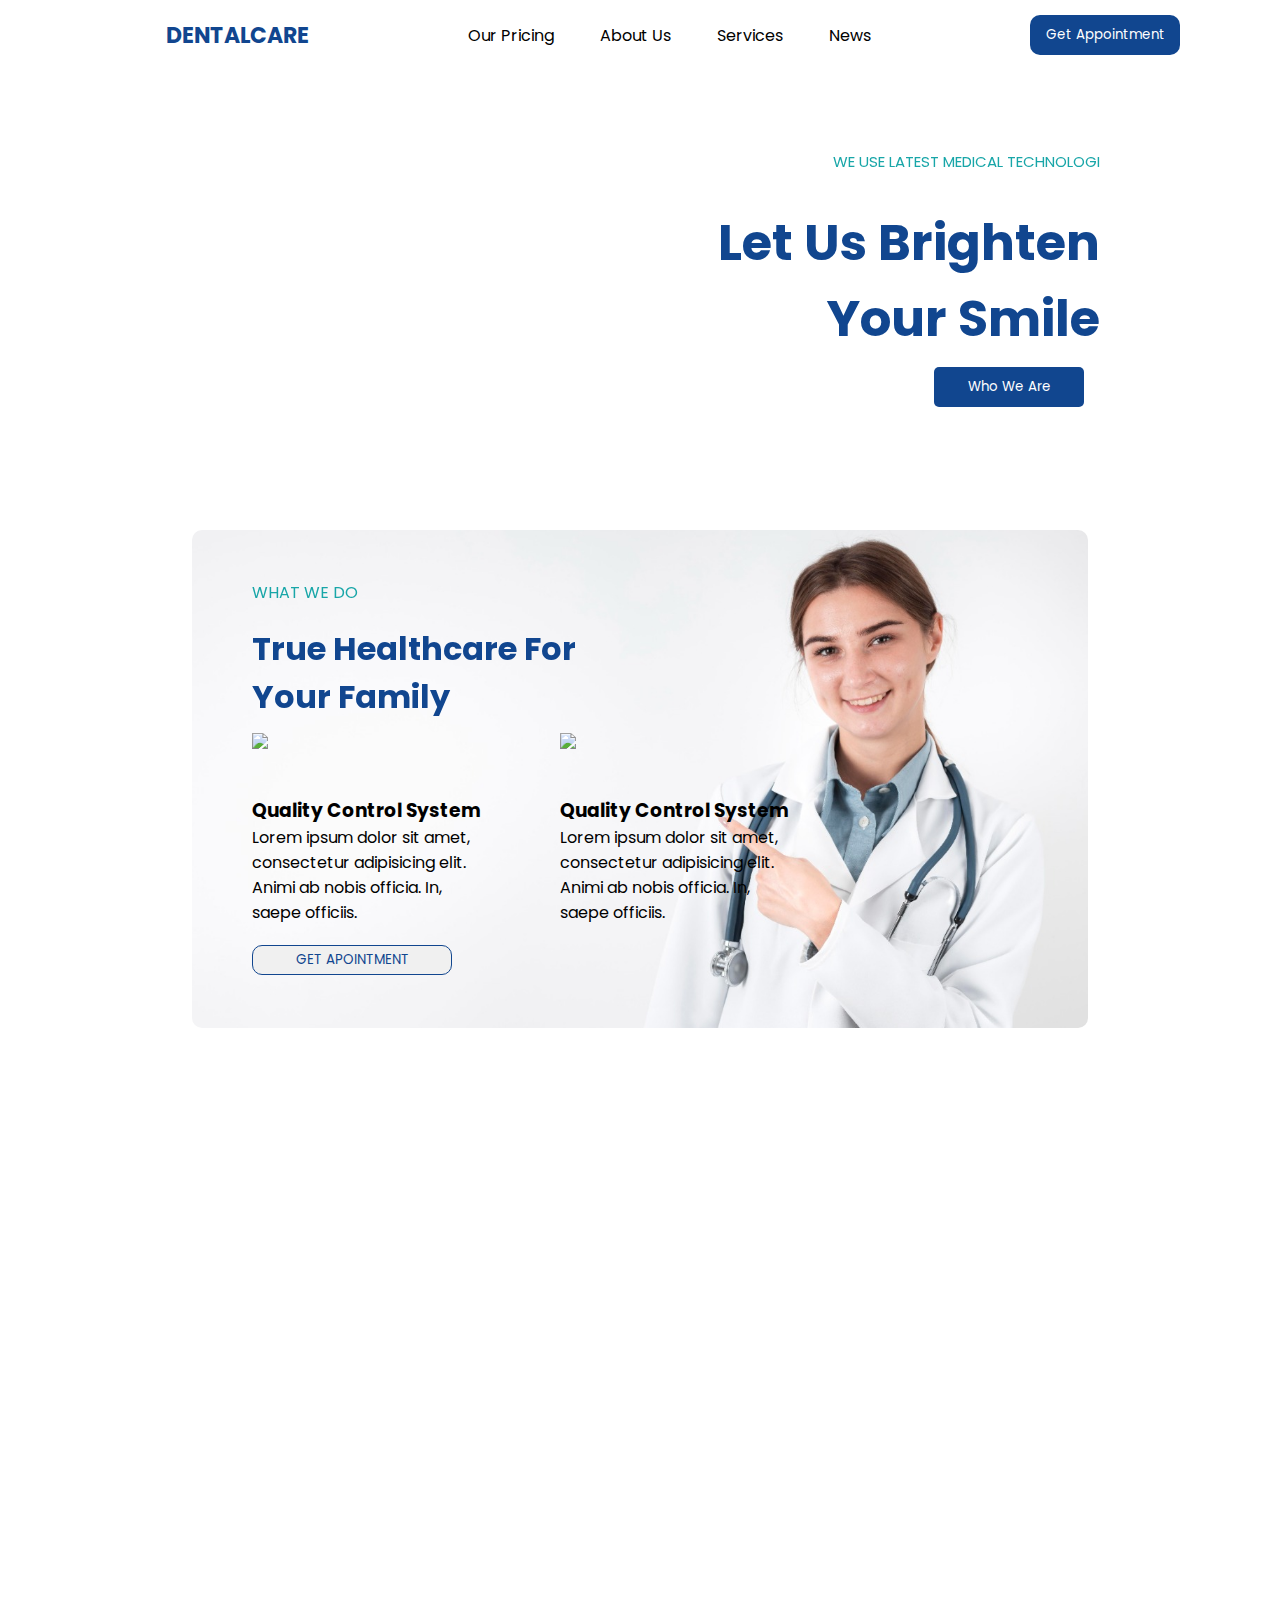
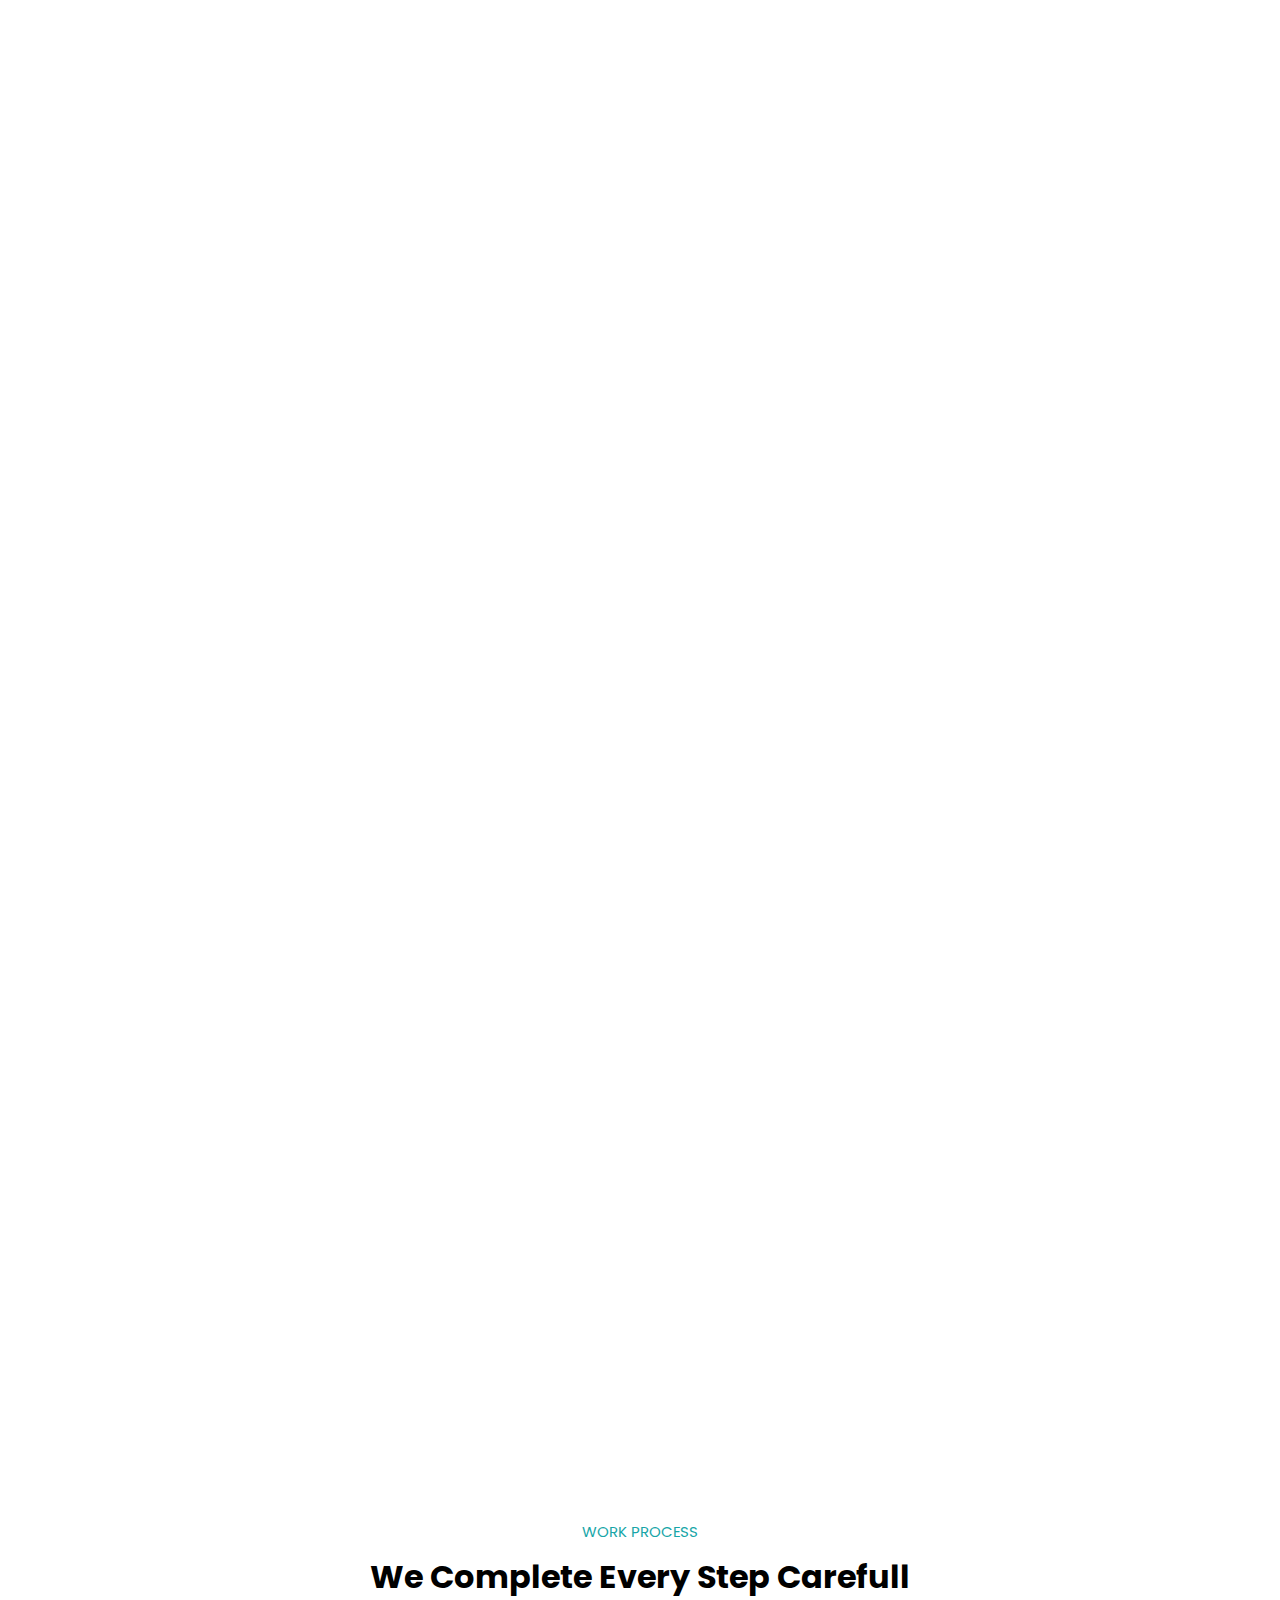
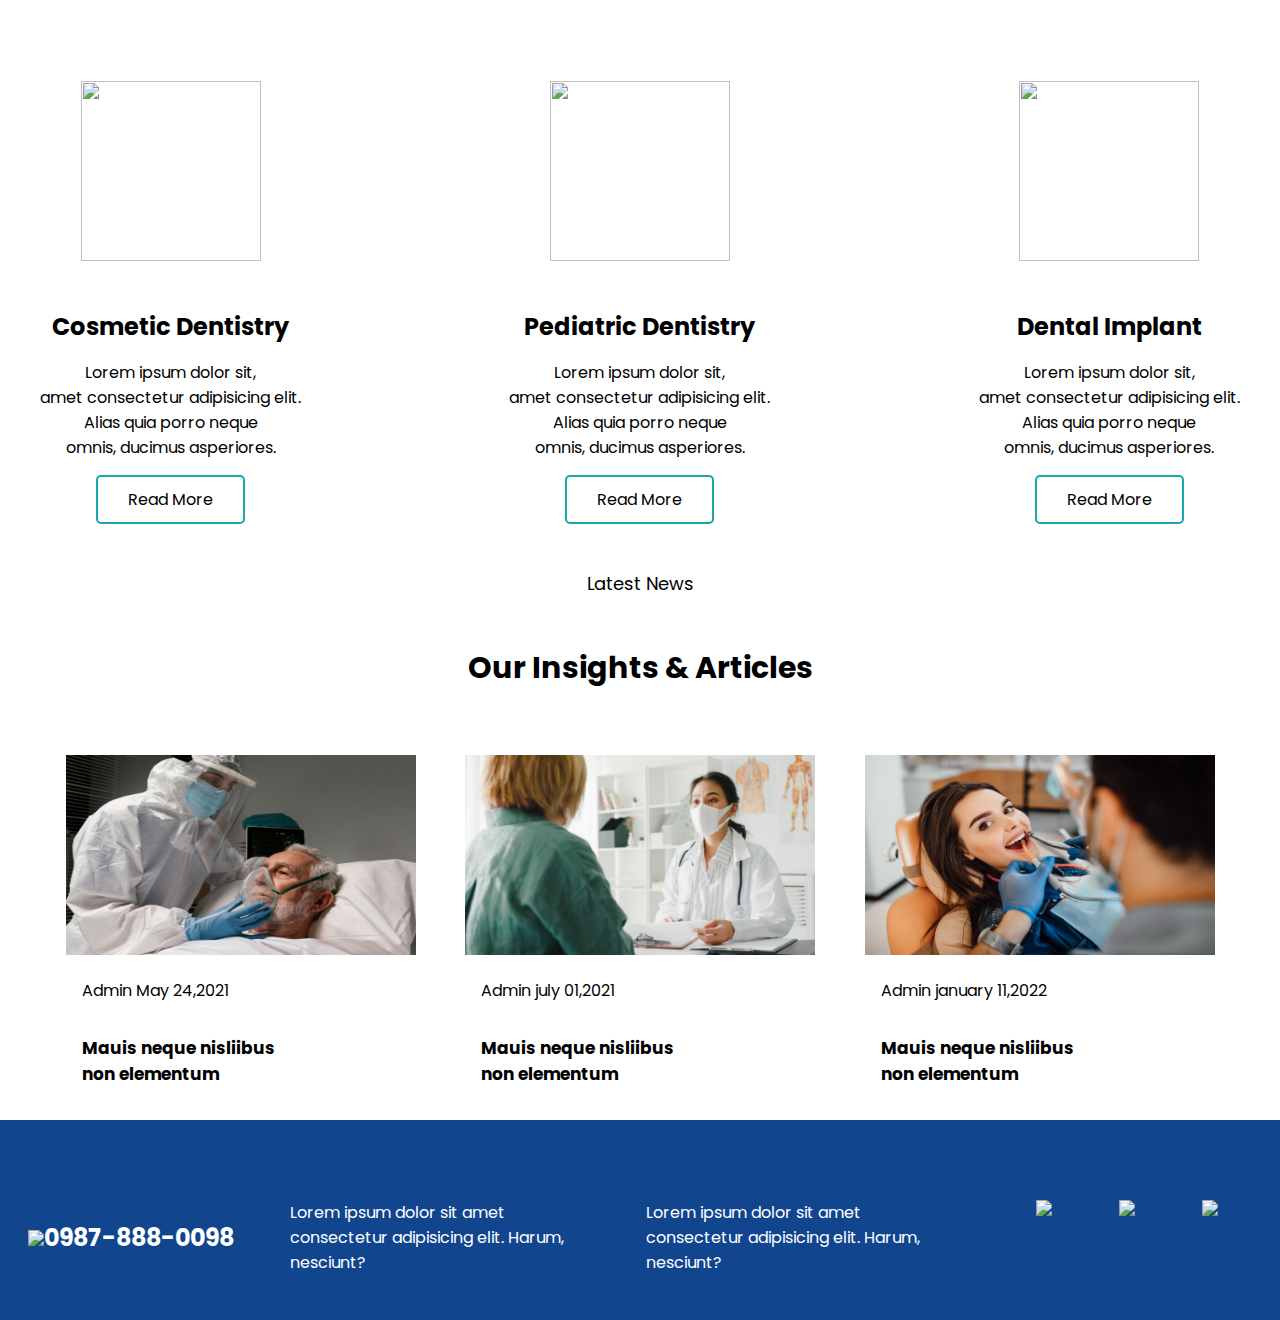
==== commit 5e4aa4ee: "fix layout" ====
--- a/index.html
+++ b/index.html
@@ -111,8 +111,7 @@
     <!-- batas anggara -->
     <div class="kontainer">
         <div class="atas">
-
-            <div class="kartu-kata">
+            <div class="kartu-kata" data-aos="flip-up" data-aos-duration="2000">
                 <div class="kata">
                     <p>portofolio</p>
                     <h3>Case Study</h3>
@@ -123,32 +122,32 @@
                     necessitatibus provident excepturi odio est molestiae <br> earum beatae quis blanditiis
                 </p>
             </div>
-            <div class="kartu">
+            <div class="kartu" data-aos="flip-up" data-aos-duration="2000">
                 <!-- <p>Dentist</p>
                 <span>Lorem ipsum dolor sit amet. Lorem ipsum dolor sit amet.</span> -->
-                <img src="young-female-patient-visiting-dentist-office.jpg" alt="" width="300px" height="270px">
-            </div>
+                <img src="img/young-female-patient-visiting-dentist-office.jpg" alt="" width="300px" height="270px">
+            </div>
+            <div class="kartu" data-aos="flip-up" data-aos-duration="2000">
+                <img src="img/young-asian-lady-doctor-wearing-protective-mask-using-clipboard-discussing-results-symptoms-with-girl-patient-hospital-office.jpg"
+                    alt="" width="300px" height="270px">
+            </div>
+        </div>
+        <div class="bawah" data-aos="flip-up" data-aos-duration="2000">
             <div class="kartu">
-                <img src="young-asian-lady-doctor-wearing-protective-mask-using-clipboard-discussing-results-symptoms-with-girl-patient-hospital-office.jpg"
-                    alt="" width="300px" height="270px">
-            </div>
-        </div>
-        <div class="bawah">
+                <img src="img/elderly-man-with-respirator-hospital-bed.jpg" alt="" width="300px" height="270px">
+            </div>
             <div class="kartu">
-                <img src="elderly-man-with-respirator-hospital-bed.jpg" alt="" width="300px" height="270px">
+                <img src="img/smiling-young-female-doctor-holding-clipboard-hospital.jpg" alt="" width="300px"
+                    height="270px">
             </div>
             <div class="kartu">
-                <img src="smiling-young-female-doctor-holding-clipboard-hospital.jpg" alt="" width="300px"
-                    height="270px">
-            </div>
-            <div class="kartu">
-                <img src="happy-doctor-holding-clipboard-with-patients.jpg" alt="" width="300px" height="270px">
+                <img src="img/happy-doctor-holding-clipboard-with-patients.jpg" alt="" width="300px" height="270px">
             </div>
         </div>
     </div>
     <!-- batas anggara -->
     <!-- batas raka -->
-    <div class="container6">
+    <div class="container6" data-aos="fade-down" data-aos-duration="1500">
         <p>MEET OUR TEAM</p>
         <div class="d">
             <div class="d-kiri">
@@ -166,7 +165,7 @@
 
     <!-- Profile -->
     <div class="profile-container">
-        <div class="card">
+        <div class="card" data-aos="flip-left" data-aos-duration="2000">
             <img src="img/pexels-gustavo-fring-4173251.jpg" class="card-img">
             <div class="card-body">
                 <h2 class="card-title">Harry Garret</h2>
@@ -181,7 +180,7 @@
         </div>
 
 
-        <div class="card">
+        <div class="card" data-aos="flip-left" data-aos-duration="2000">
             <img src="img/pexels-gustavo-fring-4173239.jpg" class="card-img">
             <div class="card-body">
                 <h2 class="card-title">Doris Jordan</h2>
@@ -197,7 +196,7 @@
             </div>
         </div>
 
-        <div class="card">
+        <div class="card" data-aos="flip-left" data-aos-duration="2000">
             <img src="img/smiling-young-female-doctor-holding-clipboard-hospital.jpg" class="card-img">
             <div class="card-body">
                 <h2 class="card-title">Hailee Steinfeld</h2>
@@ -258,7 +257,7 @@
         <div class="luar">
             <div class="bungkus">
                 <div class="kart">
-                    <img src="elderly-man-with-respirator-hospital-bed.jpg" alt="" width="350" height="200">
+                    <img src="img/elderly-man-with-respirator-hospital-bed.jpg" alt="" width="350" height="200">
                     <div class="kart-dalam">
                         <span>Admin May 24,2021</span>
                         <h4>Mauis neque nisliibus <br> non elementum </h4>
@@ -267,7 +266,7 @@
             </div>
             <div class="bungkus">
                 <div class="kart">
-                    <img src="young-asian-lady-doctor-wearing-protective-mask-using-clipboard-discussing-results-symptoms-with-girl-patient-hospital-office.jpg"
+                    <img src="img/young-asian-lady-doctor-wearing-protective-mask-using-clipboard-discussing-results-symptoms-with-girl-patient-hospital-office.jpg"
                         alt="" width="350" height="200">
                     <div class="kart-dalam">
                         <span>Admin july 01,2021</span>
@@ -277,7 +276,7 @@
             </div>
             <div class="bungkus">
                 <div class="kart">
-                    <img src="young-female-patient-visiting-dentist-office.jpg" alt="" width="350" height="200">
+                    <img src="img/young-female-patient-visiting-dentist-office.jpg" alt="" width="350" height="200">
                     <div class="kart-dalam">
                         <span>Admin january 11,2022</span>
                         <h4>Mauis neque nisliibus <br> non elementum </h4>
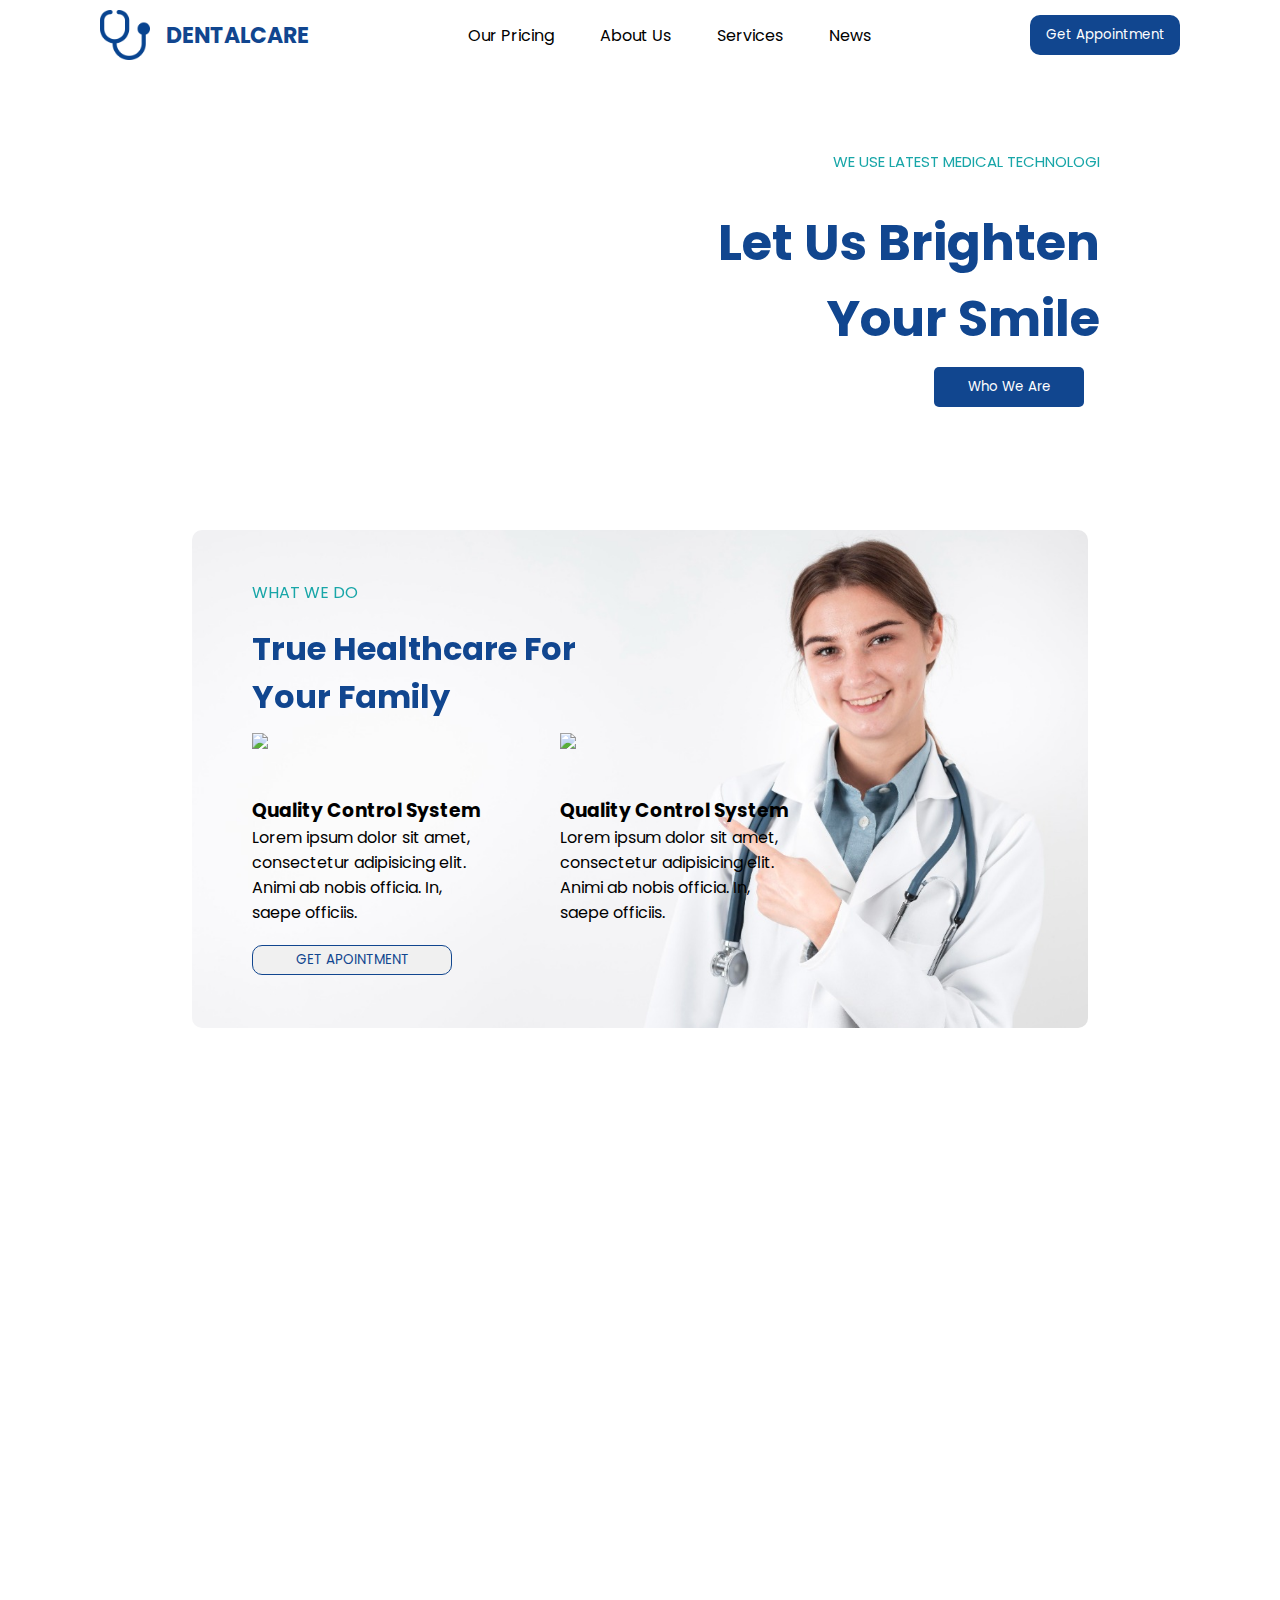
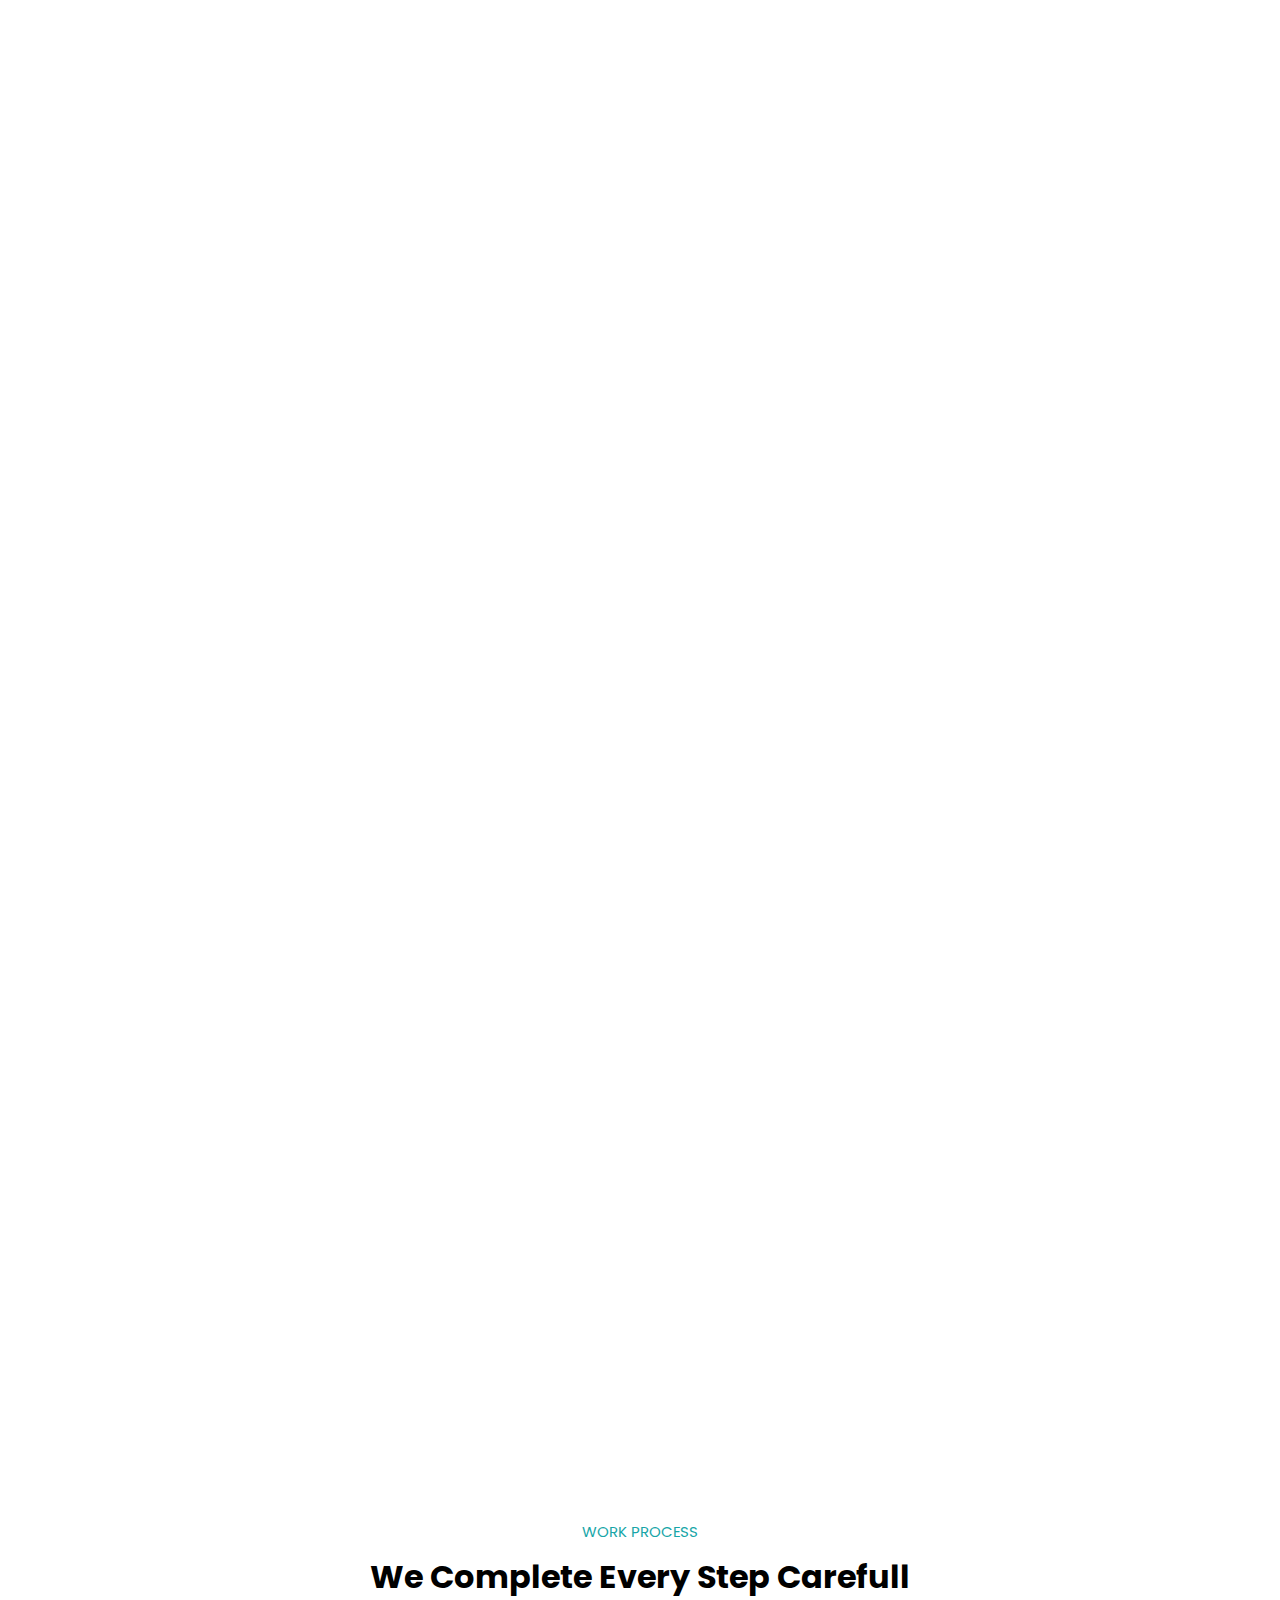
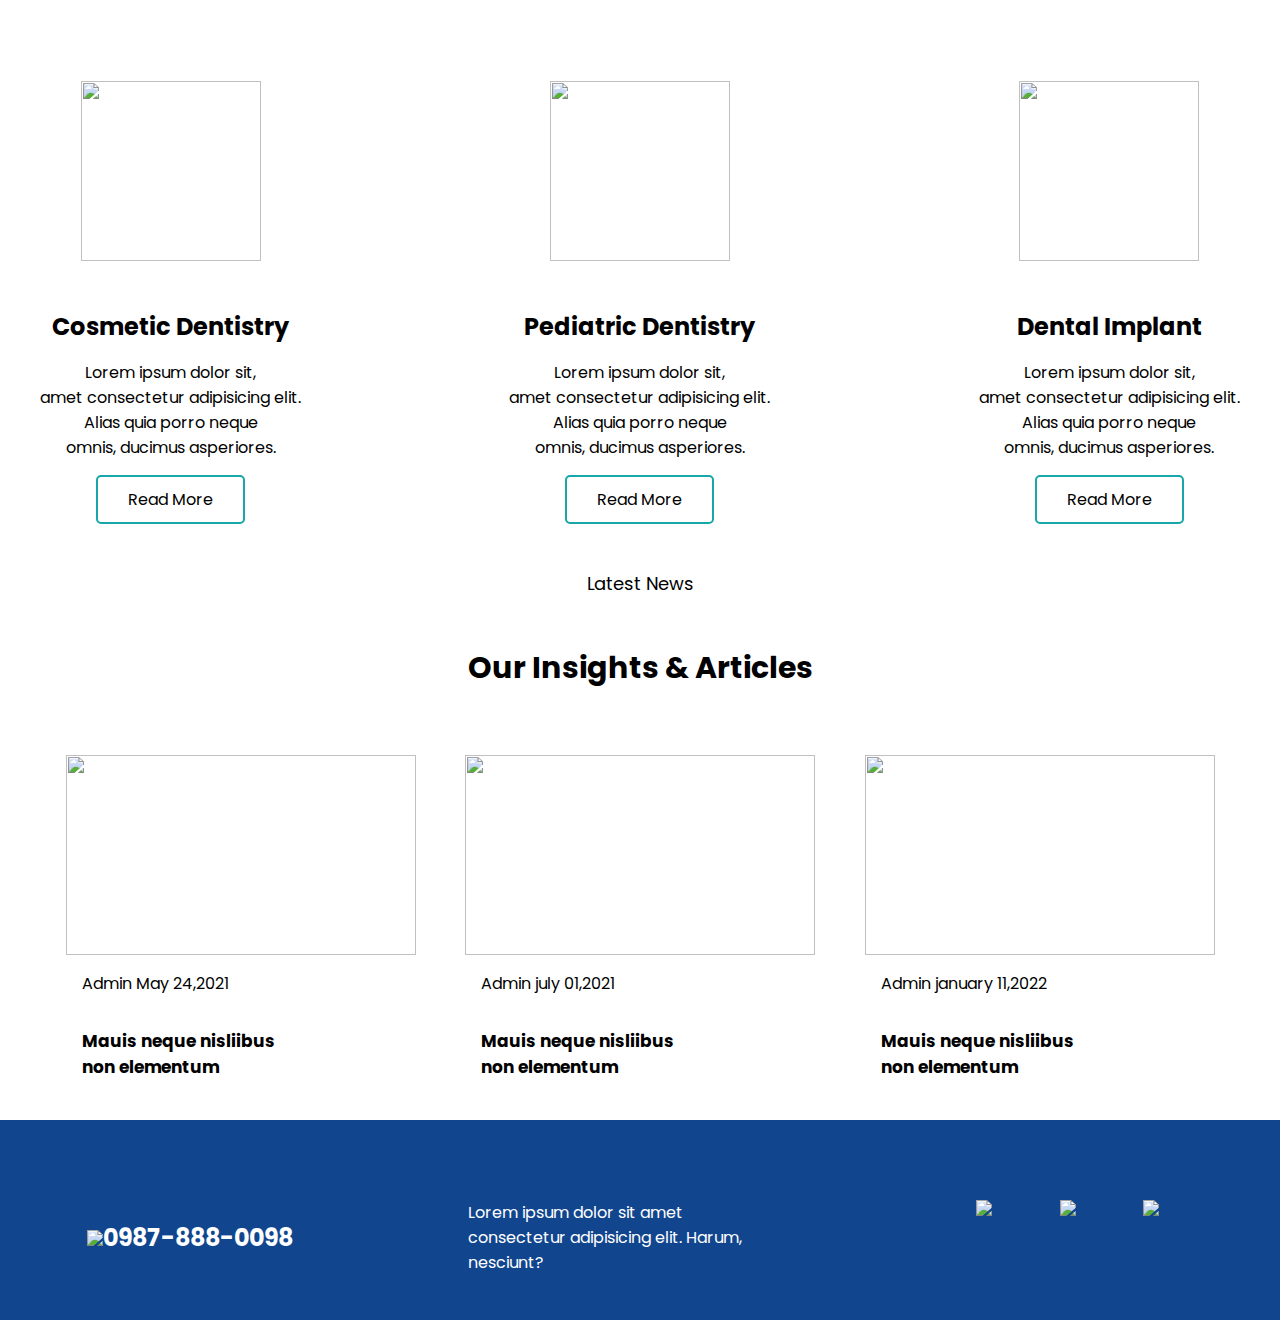
==== commit 857e55f2: "layout" ====
--- a/index.html
+++ b/index.html
@@ -1,314 +1,412 @@
 <!DOCTYPE html>
 <html lang="en">
-
-<head>
+  <head>
     <meta charset="UTF-8" />
     <meta http-equiv="X-UA-Compatible" content="IE=edge" />
     <meta name="viewport" content="width=device-width, initial-scale=1.0" />
-    <link rel="preconnect" href="https://fonts.googleapis.com">
-    <link rel="preconnect" href="https://fonts.gstatic.com" crossorigin>
-    <link href="https://fonts.googleapis.com/css2?family=Poppins:wght@100;200;300;400;500;600;700;800;900&display=swap"
-        rel="stylesheet">
+    <link rel="preconnect" href="https://fonts.googleapis.com" />
+    <link rel="preconnect" href="https://fonts.gstatic.com" crossorigin />
+    <link
+      href="https://fonts.googleapis.com/css2?family=Poppins:wght@100;200;300;400;500;600;700;800;900&display=swap"
+      rel="stylesheet"
+    />
     <link rel="stylesheet" href="https://unpkg.com/aos@next/dist/aos.css" />
-    <link rel="stylesheet" href="style.css">
+    <link rel="stylesheet" href="style.css" />
     <title>DentalCare</title>
-</head>
+  </head>
 
-<body>
+  <body>
     <div class="navbar">
-        <div class="logo">
-            <img src="stethoscope-free-icon-font.png" alt="" width="50px" />
-            <h2>DENTALCARE</h2>
-        </div>
-        <div class="nav-link">
-            <ul>
-                <li><a href="#our">Our Pricing</a></li>
-                <li><a href="#abaout">About Us</a></li>
-                <li><a href="#service">Services</a></li>
-                <li><a href="#news">News</a></li>
-                <!-- <li><a href="">Contact</a></li> -->
-            </ul>
-        </div>
-        <button class="bt">Get Appointment</button>
+      <div class="logo">
+        <img src="img/stethoscope-free-icon-font.png" alt="" width="50px" />
+        <h2>DENTALCARE</h2>
+      </div>
+      <div class="nav-link">
+        <ul>
+          <li><a href="#our">Our Pricing</a></li>
+          <li><a href="#abaout">About Us</a></li>
+          <li><a href="#service">Services</a></li>
+          <li><a href="#news">News</a></li>
+          <!-- <li><a href="">Contact</a></li> -->
+        </ul>
+      </div>
+      <button class="bt">Get Appointment</button>
     </div>
     <div class="container">
-        <div class="kiri"></div>
-        <div class="kanan">
-            <p class="p1" data-aos="fade-left" data-aos-duration="2000">WE USE LATEST MEDICAL TECHNOLOGI</p>
-            <p class="p2" data-aos="zoom-in-up" data-aos-duration="2000">Let Us Brighten <br> Your Smile</p>
-            <button class="btn-1" data-aos="fade-left" data-aos-duration="2000">Who We Are</button>
-        </div>
+      <div class="kiri"></div>
+      <div class="kanan">
+        <p class="p1" data-aos="fade-left" data-aos-duration="2000">
+          WE USE LATEST MEDICAL TECHNOLOGI
+        </p>
+        <p class="p2" data-aos="zoom-in-up" data-aos-duration="2000">
+          Let Us Brighten <br />
+          Your Smile
+        </p>
+        <button class="btn-1" data-aos="fade-left" data-aos-duration="2000">
+          Who We Are
+        </button>
+      </div>
     </div>
     <!-- batas faiz -->
     <!-- batas rafli -->
-    <div class="container2" data-aos="zoom-in" data-aos-duration="1500" id="our">
-        <div class="box1" data-aos="fade-right" data-aos-duration="2000">
-            <p>WHAT WE DO</p>
-            <h1>True Healthcare For <br>
-                Your Family</h1>
-        </div>
-        <div class="box2">
-            <div class="kotak1">
-                <img src="https://img.icons8.com/wired/64/000000/list--v1.png" />
-                <h3>Quality Control System</h3>
-                <p>Lorem ipsum dolor sit amet, <br> consectetur adipisicing elit. <br> Animi ab nobis officia. In, <br>
-                    saepe officiis.</p>
-            </div>
-            <div class="kotak1">
-                <img
-                    src="https://img.icons8.com/external-phatplus-lineal-phatplus/64/000000/external-safe-hand-washing-phatplus-lineal-phatplus.png" />
-                <h3>Quality Control System</h3>
-                <p>Lorem ipsum dolor sit amet, <br> consectetur adipisicing elit. <br> Animi ab nobis officia. In, <br>
-                    saepe officiis.</p>
-            </div>
-        </div>
-        <button class="btn-2">GET APOINTMENT</button>
+    <div
+      class="container2"
+      data-aos="zoom-in"
+      data-aos-duration="1500"
+      id="our"
+    >
+      <div class="box1" data-aos="fade-right" data-aos-duration="2000">
+        <p>WHAT WE DO</p>
+        <h1>
+          True Healthcare For <br />
+          Your Family
+        </h1>
+      </div>
+      <div class="box2">
+        <div class="kotak1">
+          <img src="https://img.icons8.com/wired/64/000000/list--v1.png" />
+          <h3>Quality Control System</h3>
+          <p>
+            Lorem ipsum dolor sit amet, <br />
+            consectetur adipisicing elit. <br />
+            Animi ab nobis officia. In, <br />
+            saepe officiis.
+          </p>
+        </div>
+        <div class="kotak1">
+          <img
+            src="https://img.icons8.com/external-phatplus-lineal-phatplus/64/000000/external-safe-hand-washing-phatplus-lineal-phatplus.png"
+          />
+          <h3>Quality Control System</h3>
+          <p>
+            Lorem ipsum dolor sit amet, <br />
+            consectetur adipisicing elit. <br />
+            Animi ab nobis officia. In, <br />
+            saepe officiis.
+          </p>
+        </div>
+      </div>
+      <button class="btn-2">GET APOINTMENT</button>
     </div>
     <!-- batas rafli -->
     <!-- batas nova -->
-    <div class="container4" data-aos="zoom-out" data-aos-duration="2000" id="abaout">
-        <p>What we do</p>
-        <h2>Providing Medical Care For The <br> Sickest In Our
-            Community</h2>
+    <div
+      class="container4"
+      data-aos="zoom-out"
+      data-aos-duration="2000"
+      id="abaout"
+    >
+      <p>What we do</p>
+      <h2>
+        Providing Medical Care For The <br />
+        Sickest In Our Community
+      </h2>
     </div>
     <!-- main1 -->
     <div class="container5" data-aos="fade-up" data-aos-duration="2000">
-        <div class="container-isi">
-            <img src="https://picsum.photos/300/220" alt="">
-            <div class="main1">
-                <div class="up-layers">
-                    <h3>Cosmetic Destistry</h3>
-                    <p>Lorem ipsum dolor sit amet consectetur, adipisicing elit. Accusamus, quasi!adipisicing elit.
-                        Accusamus, quasi!</p>
-                    <button class="layers-btn">Read Move +</button>
-                </div>
-            </div>
-        </div>
-        <div class="container-isi">
-            <img src="https://picsum.photos/300/220" alt="">
-            <div class="main1">
-                <div class="up-layers">
-                    <h3>Prediktic Destistry</h3>
-                    <p>Lorem ipsum dolor sit amet consectetur, adipisicing elit. Accusamus, quasi!adipisicing elit.
-                        Accusamus, quasi!</p>
-                    <button class="layers-btn">Read Move +</button>
-                </div>
-            </div>
-        </div>
-        <div class="container-isi">
-            <img src="https://picsum.photos/300/220" alt="">
-            <div class="main1">
-                <div class="up-layers">
-                    <h3>Explore New Features</h3>
-                    <p>Lorem ipsum dolor sit amet consectetur, adipisicing elit. Accusamus, quasi!adipisicing elit.
-                        Accusamus, quasi!</p>
-                    <button class="layers-btn">Read Move +</button>
-                </div>
-            </div>
-        </div>
+      <div class="container-isi">
+        <img src="img/1.jpg" alt="" />
+        <div class="main1">
+          <div class="up-layers">
+            <h3>Cosmetic Destistry</h3>
+            <p>
+              Lorem ipsum dolor sit amet consectetur, adipisicing elit.
+              Accusamus, quasi!adipisicing elit. Accusamus, quasi!
+            </p>
+            <button class="layers-btn">Read Move +</button>
+          </div>
+        </div>
+      </div>
+      <div class="container-isi">
+        <img src="img/2.jpg" alt="" />
+        <div class="main1">
+          <div class="up-layers">
+            <h3>Prediktic Destistry</h3>
+            <p>
+              Lorem ipsum dolor sit amet consectetur, adipisicing elit.
+              Accusamus, quasi!adipisicing elit. Accusamus, quasi!
+            </p>
+            <button class="layers-btn">Read Move +</button>
+          </div>
+        </div>
+      </div>
+      <div class="container-isi">
+        <img src="img/3.jpg" alt="" />
+        <div class="main1">
+          <div class="up-layers">
+            <h3>Explore New Features</h3>
+            <p>
+              Lorem ipsum dolor sit amet consectetur, adipisicing elit.
+              Accusamus, quasi!adipisicing elit. Accusamus, quasi!
+            </p>
+            <button class="layers-btn">Read Move +</button>
+          </div>
+        </div>
+      </div>
     </div>
     <!-- batas nova -->
     <!-- batas anggara -->
     <div class="kontainer">
-        <div class="atas">
-            <div class="kartu-kata" data-aos="flip-up" data-aos-duration="2000">
-                <div class="kata">
-                    <p>portofolio</p>
-                    <h3>Case Study</h3>
-                </div>
-                <p class="kata2">Lorem ipsum dolor sit amet consectetur adipisicing elit. Ratione eos assumenda
-                    recusandae,
-                    <br>
-                    necessitatibus provident excepturi odio est molestiae <br> earum beatae quis blanditiis
-                </p>
-            </div>
-            <div class="kartu" data-aos="flip-up" data-aos-duration="2000">
-                <!-- <p>Dentist</p>
+      <div class="atas">
+        <div class="kartu-kata" data-aos="flip-up" data-aos-duration="2000">
+          <div class="kata">
+            <p>portofolio</p>
+            <h3>Case Study</h3>
+          </div>
+          <p class="kata2">
+            Lorem ipsum dolor sit amet consectetur adipisicing elit. Ratione eos
+            assumenda recusandae,
+            <br />
+            necessitatibus provident excepturi odio est molestiae <br />
+            earum beatae quis blanditiis
+          </p>
+        </div>
+        <div class="kartu" data-aos="flip-up" data-aos-duration="2000">
+          <!-- <p>Dentist</p>
                 <span>Lorem ipsum dolor sit amet. Lorem ipsum dolor sit amet.</span> -->
-                <img src="img/young-female-patient-visiting-dentist-office.jpg" alt="" width="300px" height="270px">
-            </div>
-            <div class="kartu" data-aos="flip-up" data-aos-duration="2000">
-                <img src="img/young-asian-lady-doctor-wearing-protective-mask-using-clipboard-discussing-results-symptoms-with-girl-patient-hospital-office.jpg"
-                    alt="" width="300px" height="270px">
-            </div>
-        </div>
-        <div class="bawah" data-aos="flip-up" data-aos-duration="2000">
-            <div class="kartu">
-                <img src="img/elderly-man-with-respirator-hospital-bed.jpg" alt="" width="300px" height="270px">
-            </div>
-            <div class="kartu">
-                <img src="img/smiling-young-female-doctor-holding-clipboard-hospital.jpg" alt="" width="300px"
-                    height="270px">
-            </div>
-            <div class="kartu">
-                <img src="img/happy-doctor-holding-clipboard-with-patients.jpg" alt="" width="300px" height="270px">
-            </div>
-        </div>
+          <img src="img/4.jpg" alt="" width="300px" height="270px" />
+        </div>
+        <div class="kartu" data-aos="flip-up" data-aos-duration="2000">
+          <img src="img/6.jpg" alt="" width="300px" height="270px" />
+        </div>
+      </div>
+      <div class="bawah" data-aos="flip-up" data-aos-duration="2000">
+        <div class="kartu">
+          <img src="img/5.jpg" alt="" width="300px" height="270px" />
+        </div>
+        <div class="kartu">
+          <img
+            src="img/smiling-young-female-doctor-holding-clipboard-hospital.jpg"
+            alt=""
+            width="300px"
+            height="270px"
+          />
+        </div>
+        <div class="kartu">
+          <img
+            src="img/happy-doctor-holding-clipboard-with-patients.jpg"
+            alt=""
+            width="300px"
+            height="270px"
+          />
+        </div>
+      </div>
     </div>
     <!-- batas anggara -->
     <!-- batas raka -->
     <div class="container6" data-aos="fade-down" data-aos-duration="1500">
-        <p>MEET OUR TEAM</p>
-        <div class="d">
-            <div class="d-kiri">
-                <h1>Meet Our Doctors</h1>
-            </div>
-            <div class="d-kanan">
-                <button>
-                    <img src="https://img.icons8.com/ios-filled/50/000000/left.png" />
-                </button>
-                <button><img src="https://img.icons8.com/ios-filled/50/000000/right--v1.png" /></button>
-            </div>
-        </div>
+      <p>MEET OUR TEAM</p>
+      <div class="d">
+        <div class="d-kiri">
+          <h1>Meet Our Doctors</h1>
+        </div>
+        <div class="d-kanan">
+          <button>
+            <img src="https://img.icons8.com/ios-filled/50/000000/left.png" />
+          </button>
+          <button>
+            <img
+              src="https://img.icons8.com/ios-filled/50/000000/right--v1.png"
+            />
+          </button>
+        </div>
+      </div>
     </div>
     <!-- Tutup -->
 
     <!-- Profile -->
     <div class="profile-container">
-        <div class="card" data-aos="flip-left" data-aos-duration="2000">
-            <img src="img/pexels-gustavo-fring-4173251.jpg" class="card-img">
-            <div class="card-body">
-                <h2 class="card-title">Harry Garret</h2>
-                <p class="card-title-job">General Practitioners</p>
-                <div class="icon">
-                    <img src="https://img.icons8.com/material-outlined/20/000000/facebook-new.png" />
-                    <img src="https://img.icons8.com/ios/20/000000/twitter--v1.png" />
-                    <img src="https://img.icons8.com/ios/20/000000/google-plus.png" />
-                    <img src="https://img.icons8.com/material-outlined/20/000000/facebook-messenger--v1.png" />
-                </div>
-            </div>
-        </div>
+      <div class="card" data-aos="flip-left" data-aos-duration="2000">
+        <img src="img/pexels-gustavo-fring-4173251.jpg" class="card-img" />
+        <div class="card-body">
+          <h2 class="card-title">Harry Garret</h2>
+          <p class="card-title-job">General Practitioners</p>
+          <div class="icon">
+            <img
+              src="https://img.icons8.com/material-outlined/20/000000/facebook-new.png"
+            />
+            <img src="https://img.icons8.com/ios/20/000000/twitter--v1.png" />
+            <img src="https://img.icons8.com/ios/20/000000/google-plus.png" />
+            <img
+              src="https://img.icons8.com/material-outlined/20/000000/facebook-messenger--v1.png"
+            />
+          </div>
+        </div>
+      </div>
 
+      <div class="card" data-aos="flip-left" data-aos-duration="2000">
+        <img src="img/pexels-gustavo-fring-4173239.jpg" class="card-img" />
+        <div class="card-body">
+          <h2 class="card-title">Doris Jordan</h2>
+          <p class="card-title-job">Nutritionist</p>
+          <div class="icon">
+            <a href="https://www.youtube.com/">
+              <img
+                src="https://img.icons8.com/material-outlined/20/000000/facebook-new.png"
+              />
+            </a>
+            <img src="https://img.icons8.com/ios/20/000000/twitter--v1.png" />
+            <img src="https://img.icons8.com/ios/20/000000/google-plus.png" />
+            <img
+              src="https://img.icons8.com/material-outlined/20/000000/facebook-messenger--v1.png"
+            />
+          </div>
+        </div>
+      </div>
 
-        <div class="card" data-aos="flip-left" data-aos-duration="2000">
-            <img src="img/pexels-gustavo-fring-4173239.jpg" class="card-img">
-            <div class="card-body">
-                <h2 class="card-title">Doris Jordan</h2>
-                <p class="card-title-job">Nutritionist</p>
-                <div class="icon">
-                    <a href="https://www.youtube.com/">
-                        <img src="https://img.icons8.com/material-outlined/20/000000/facebook-new.png" />
-                    </a>
-                    <img src="https://img.icons8.com/ios/20/000000/twitter--v1.png" />
-                    <img src="https://img.icons8.com/ios/20/000000/google-plus.png" />
-                    <img src="https://img.icons8.com/material-outlined/20/000000/facebook-messenger--v1.png" />
-                </div>
-            </div>
-        </div>
-
-        <div class="card" data-aos="flip-left" data-aos-duration="2000">
-            <img src="img/smiling-young-female-doctor-holding-clipboard-hospital.jpg" class="card-img">
-            <div class="card-body">
-                <h2 class="card-title">Hailee Steinfeld</h2>
-                <p class="card-title-job">Beauty Doctor</p>
-                <div class="icon">
-                    <img src="https://img.icons8.com/material-outlined/20/000000/facebook-new.png" />
-                    <img src="https://img.icons8.com/ios/20/000000/twitter--v1.png" />
-                    <img src="https://img.icons8.com/ios/20/000000/google-plus.png" />
-                    <img src="https://img.icons8.com/material-outlined/20/000000/facebook-messenger--v1.png" />
-                </div>
-            </div>
-        </div>
+      <div class="card" data-aos="flip-left" data-aos-duration="2000">
+        <img
+          src="img/smiling-young-female-doctor-holding-clipboard-hospital.jpg"
+          class="card-img"
+        />
+        <div class="card-body">
+          <h2 class="card-title">Hailee Steinfeld</h2>
+          <p class="card-title-job">Beauty Doctor</p>
+          <div class="icon">
+            <img
+              src="https://img.icons8.com/material-outlined/20/000000/facebook-new.png"
+            />
+            <img src="https://img.icons8.com/ios/20/000000/twitter--v1.png" />
+            <img src="https://img.icons8.com/ios/20/000000/google-plus.png" />
+            <img
+              src="https://img.icons8.com/material-outlined/20/000000/facebook-messenger--v1.png"
+            />
+          </div>
+        </div>
+      </div>
     </div>
     <!-- batas raka -->
     <!-- batas rafli2 -->
     <div class="container3" id="service">
-        <div class="box3">
-            <p>WORK PROCESS</p>
-            <h1>We Complete Every
-                Step Carefull</h1>
-        </div>
-        <div class="kelompok">
-            <div class="box4">
-                <img src="https://picsum.photos/200/300" alt="">
-                <div class="text1">
-                    <h2>Cosmetic Dentistry</h2>
-                    <p>Lorem ipsum dolor sit, <br> amet consectetur adipisicing elit. <br> Alias quia porro neque <br>
-                        omnis, ducimus asperiores.</p>
-                    <a href="" class="btn btn-primary">Read More</a>
-                </div>
-            </div>
-            <div class="box4">
-                <img src="https://picsum.photos/200/300" alt="">
-                <div class="text1">
-                    <h2>Pediatric Dentistry</h2>
-                    <p>Lorem ipsum dolor sit, <br> amet consectetur adipisicing elit. <br> Alias quia porro neque <br>
-                        omnis, ducimus asperiores.</p>
-                    <a href="" class="btn btn-primary">Read More</a>
-                </div>
-            </div>
-            <div class="box4">
-                <img src="https://picsum.photos/200/300" alt="">
-                <div class="text1">
-                    <h2>Dental Implant</h2>
-                    <p>Lorem ipsum dolor sit, <br> amet consectetur adipisicing elit. <br> Alias quia porro neque <br>
-                        omnis, ducimus asperiores.</p>
-                    <a href="" class="btn btn-primary">Read More </a>
-                </div>
-            </div>
-        </div>
+      <div class="box3">
+        <p>WORK PROCESS</p>
+        <h1>We Complete Every Step Carefull</h1>
+      </div>
+      <div class="kelompok">
+        <div class="box4">
+          <img src="https://picsum.photos/200/300" alt="" />
+          <div class="text1">
+            <h2>Cosmetic Dentistry</h2>
+            <p>
+              Lorem ipsum dolor sit, <br />
+              amet consectetur adipisicing elit. <br />
+              Alias quia porro neque <br />
+              omnis, ducimus asperiores.
+            </p>
+            <a href="" class="btn btn-primary">Read More</a>
+          </div>
+        </div>
+        <div class="box4">
+          <img src="https://picsum.photos/200/300" alt="" />
+          <div class="text1">
+            <h2>Pediatric Dentistry</h2>
+            <p>
+              Lorem ipsum dolor sit, <br />
+              amet consectetur adipisicing elit. <br />
+              Alias quia porro neque <br />
+              omnis, ducimus asperiores.
+            </p>
+            <a href="" class="btn btn-primary">Read More</a>
+          </div>
+        </div>
+        <div class="box4">
+          <img src="https://picsum.photos/200/300" alt="" />
+          <div class="text1">
+            <h2>Dental Implant</h2>
+            <p>
+              Lorem ipsum dolor sit, <br />
+              amet consectetur adipisicing elit. <br />
+              Alias quia porro neque <br />
+              omnis, ducimus asperiores.
+            </p>
+            <a href="" class="btn btn-primary">Read More </a>
+          </div>
+        </div>
+      </div>
     </div>
 
     <!--batas rafli 2  -->
     <!--  -->
     <div class="contener" id="news">
-        <p>Latest News</p>
-        <h2>Our Insights & Articles</h2>
-        <div class="luar">
-            <div class="bungkus">
-                <div class="kart">
-                    <img src="img/elderly-man-with-respirator-hospital-bed.jpg" alt="" width="350" height="200">
-                    <div class="kart-dalam">
-                        <span>Admin May 24,2021</span>
-                        <h4>Mauis neque nisliibus <br> non elementum </h4>
-                    </div>
-                </div>
+      <p>Latest News</p>
+      <h2>Our Insights & Articles</h2>
+      <div class="luar">
+        <div class="bungkus">
+          <div class="kart">
+            <img
+              src="img/elderly-man-with-respirator-hospital-bed.jpg"
+              alt=""
+              width="350"
+              height="200"
+            />
+            <div class="kart-dalam">
+              <span>Admin May 24,2021</span>
+              <h4>
+                Mauis neque nisliibus <br />
+                non elementum
+              </h4>
             </div>
-            <div class="bungkus">
-                <div class="kart">
-                    <img src="img/young-asian-lady-doctor-wearing-protective-mask-using-clipboard-discussing-results-symptoms-with-girl-patient-hospital-office.jpg"
-                        alt="" width="350" height="200">
-                    <div class="kart-dalam">
-                        <span>Admin july 01,2021</span>
-                        <h4>Mauis neque nisliibus <br> non elementum </h4>
-                    </div>
-                </div>
+          </div>
+        </div>
+        <div class="bungkus">
+          <div class="kart">
+            <img
+              src="img/young-asian-lady-doctor-wearing-protective-mask-using-clipboard-discussing-results-symptoms-with-girl-patient-hospital-office.jpg"
+              alt=""
+              width="350"
+              height="200"
+            />
+            <div class="kart-dalam">
+              <span>Admin july 01,2021</span>
+              <h4>
+                Mauis neque nisliibus <br />
+                non elementum
+              </h4>
             </div>
-            <div class="bungkus">
-                <div class="kart">
-                    <img src="img/young-female-patient-visiting-dentist-office.jpg" alt="" width="350" height="200">
-                    <div class="kart-dalam">
-                        <span>Admin january 11,2022</span>
-                        <h4>Mauis neque nisliibus <br> non elementum </h4>
-                    </div>
-                </div>
+          </div>
+        </div>
+        <div class="bungkus">
+          <div class="kart">
+            <img
+              src="img/young-female-patient-visiting-dentist-office.jpg"
+              alt=""
+              width="350"
+              height="200"
+            />
+            <div class="kart-dalam">
+              <span>Admin january 11,2022</span>
+              <h4>
+                Mauis neque nisliibus <br />
+                non elementum
+              </h4>
             </div>
-        </div>
+          </div>
+        </div>
+      </div>
     </div>
     <div class="footer">
-        <div class="L">
-            <div class="number">
-                <img src="https://img.icons8.com/ios/50/FFFFFF/apple-phone.png" />
-                <h2>0987-888-0098</h2>
-            </div>
-            <div class="k-1">
-                Lorem ipsum dolor sit amet consectetur adipisicing elit. Harum, nesciunt?
-            </div>
-            <div class="k-1">
-                Lorem ipsum dolor sit amet consectetur adipisicing elit. Harum, nesciunt?
-            </div>
-            <div class="media">
-                <img src="https://img.icons8.com/ios/40/FFFFFF/instagram-new--v1.png" />
-                <img src="https://img.icons8.com/ios/40/FFFFFF/twitter--v1.png" />
-                <img src="https://img.icons8.com/ios/40/FFFFFF/facebook-new.png" />
-            </div>
-        </div>
+      <div class="L">
+        <div class="number">
+          <img src="https://img.icons8.com/ios/50/FFFFFF/apple-phone.png" />
+          <h2>0987-888-0098</h2>
+        </div>
+        <div class="k-1">
+          Lorem ipsum dolor sit amet consectetur adipisicing elit. Harum,
+          nesciunt?
+        </div>
+        <div class="media">
+          <img
+            src="https://img.icons8.com/ios/40/FFFFFF/instagram-new--v1.png"
+          />
+          <img src="https://img.icons8.com/ios/40/FFFFFF/twitter--v1.png" />
+          <img src="https://img.icons8.com/ios/40/FFFFFF/facebook-new.png" />
+        </div>
+      </div>
     </div>
     <!--  -->
     <script src="https://unpkg.com/aos@next/dist/aos.js"></script>
     <script>
-        AOS.init();
+      AOS.init();
     </script>
-</body>
-
-</html>+  </body>
+</html>
--- a/style.css
+++ b/style.css
@@ -64,7 +64,7 @@
 }
 
 .container {
-  background-image: url("img/covid-19-healthcare-workers-pandemic-concept-lovely-caring-asian-doctor-female-nurse-scrubs-showing-heart-gesture-smiling-taking-care-patients-with-love-white-background.jpg");
+  background-image: url("img/top.jpg");
   height: 550px;
   background-size: 100% 600px;
   background-repeat: no-repeat;
@@ -192,14 +192,18 @@
 }
 
 .container-isi {
-  width: 300px;
+  width: 350px;
   height: 450px;
+}
+
+.container-isi img {
+  width: 350px;
+  height: 250px;
 }
 
 .main1 {
   width: 270px;
-  margin-left: auto;
-  margin-right: auto;
+  margin: auto;
   margin-top: -50px;
   background-color: white;
   position: relative;
@@ -475,6 +479,7 @@
 
 .number {
   display: flex;
+  flex-wrap: wrap;
   align-items: center;
   color: white;
 }
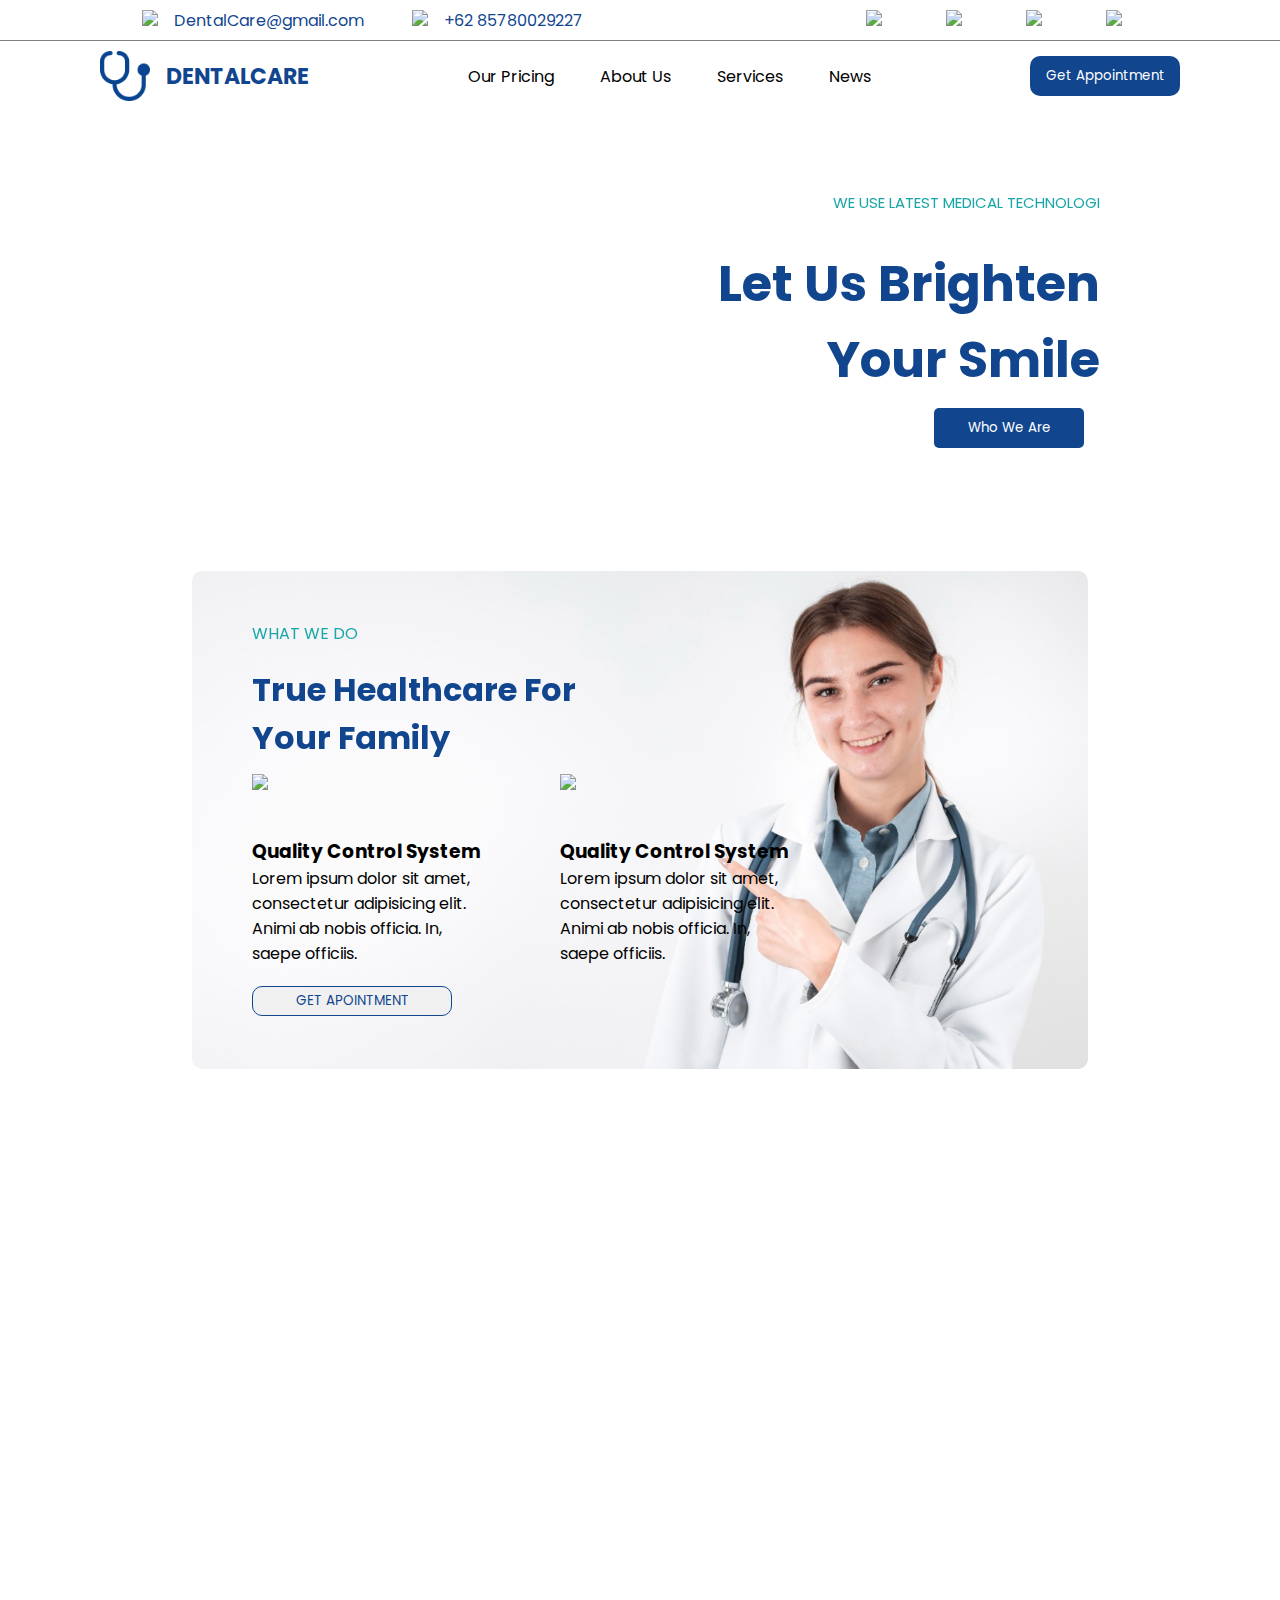
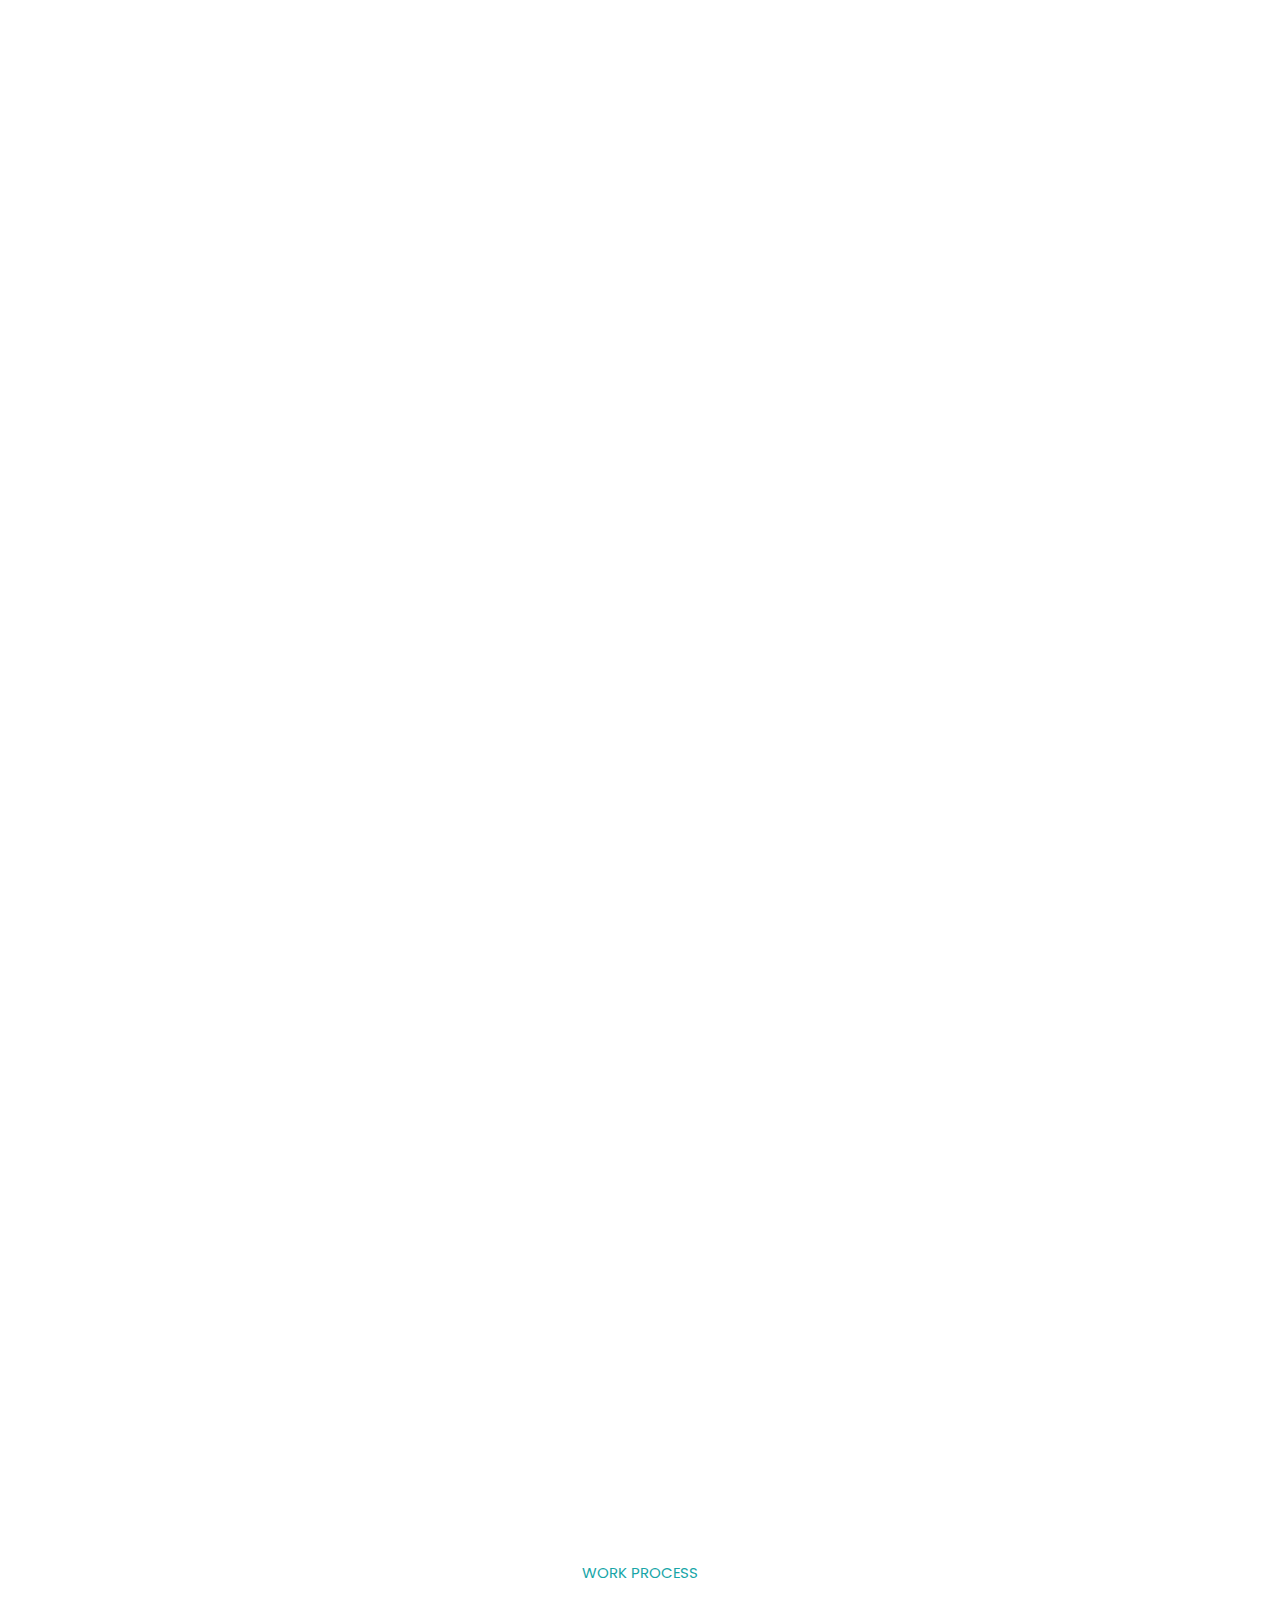
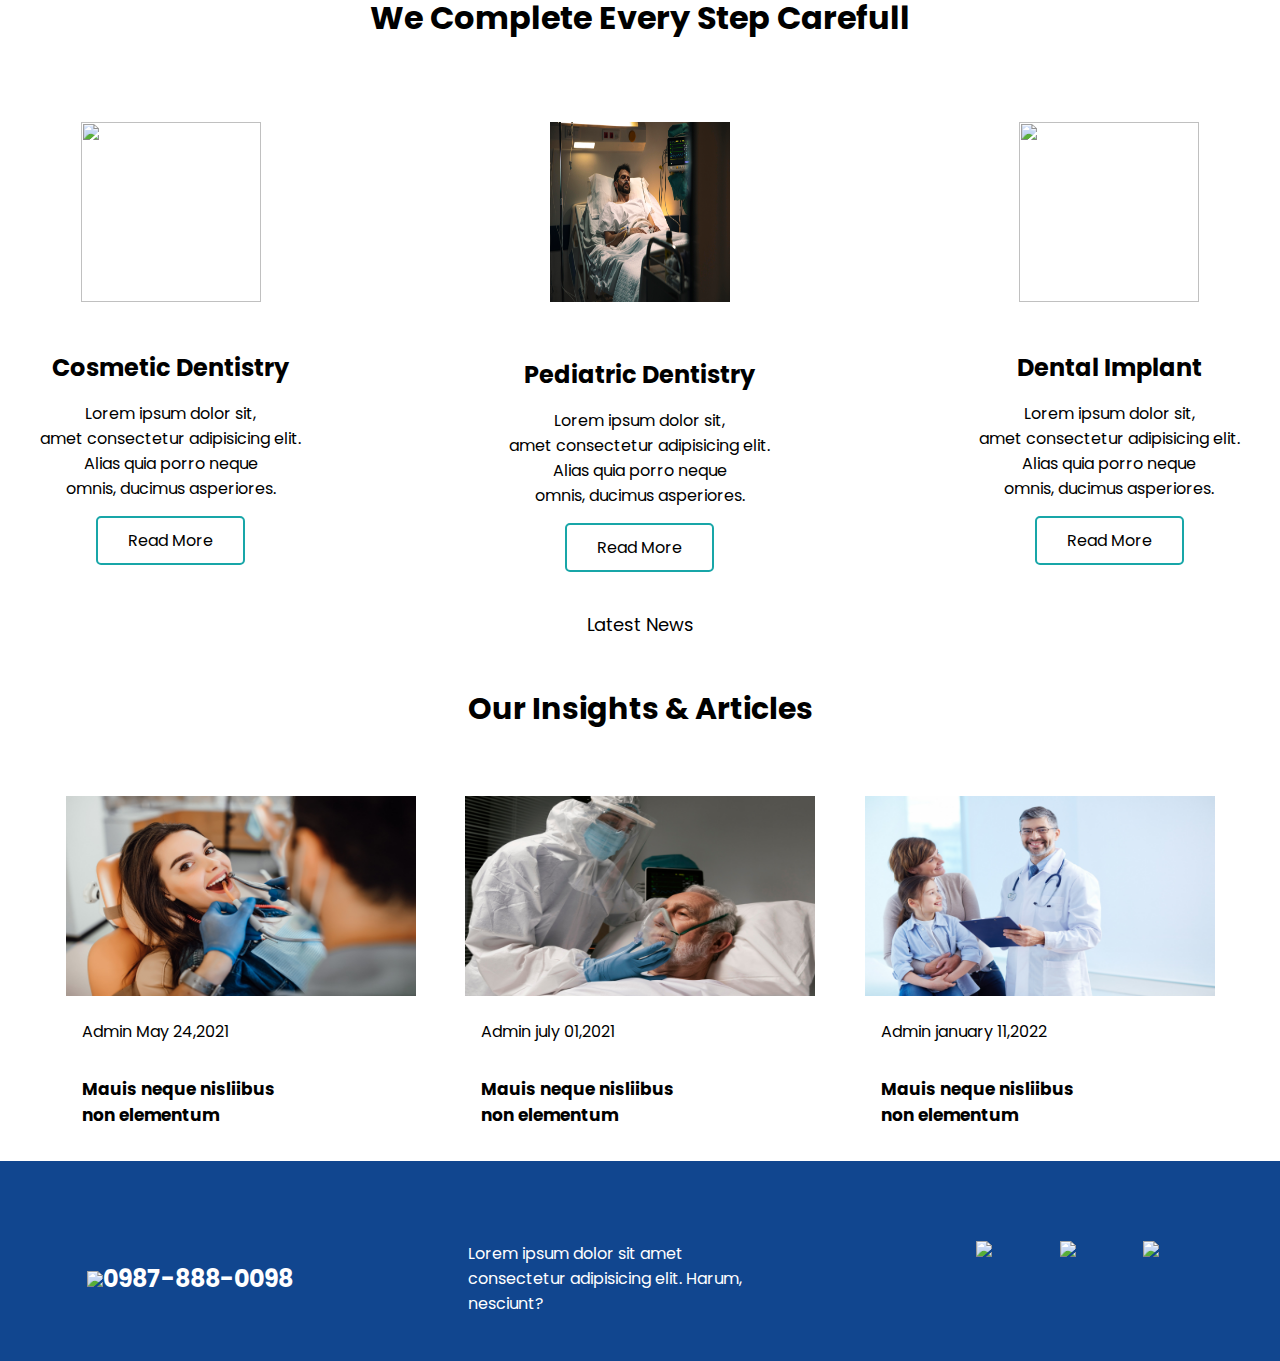
==== commit 098f3ba3: "fix any layout" ====
--- a/index.html
+++ b/index.html
@@ -16,6 +16,53 @@
   </head>
 
   <body>
+    <div class="contact">
+      <div class="left-contact">
+        <ul>
+          <li>
+            <a href=""
+              ><img src="https://img.icons8.com/ios/20/11468f/new-post.png" />
+              <p>
+                DentalCare@gmail.com</a>
+              </p> 
+          </li>
+          <li>
+            <a href=""
+              ><img src="https://img.icons8.com/ios/20/11468f/phone.png" />
+              <p>
+                +62 85780029227</a>
+              </p>
+              
+          </li>
+        </ul>
+      </div>
+      <div class="right-contact">
+        <ul>
+          <li>
+            <a href=""
+              ><img src="https://img.icons8.com/ios/20/11468f/twitter--v1.png"
+            /></a>
+          </li>
+          <li>
+            <a href=""
+              ><img src="https://img.icons8.com/ios/20/11468f/facebook-new.png"
+            /></a>
+          </li>
+          <li>
+            <a href=""
+              ><img src="https://img.icons8.com/ios/20/11468f/google-plus.png"
+            /></a>
+          </li>
+          <li>
+            <a href=""
+              ><img
+                src="https://img.icons8.com/ios/20/11468f/instagram-new--v1.png"
+            /></a>
+          </li>
+        </ul>
+      </div>
+    </div>
+    <!-- end  -->
     <div class="navbar">
       <div class="logo">
         <img src="img/stethoscope-free-icon-font.png" alt="" width="50px" />
@@ -27,7 +74,6 @@
           <li><a href="#abaout">About Us</a></li>
           <li><a href="#service">Services</a></li>
           <li><a href="#news">News</a></li>
-          <!-- <li><a href="">Contact</a></li> -->
         </ul>
       </div>
       <button class="bt">Get Appointment</button>
@@ -175,20 +221,10 @@
           <img src="img/5.jpg" alt="" width="300px" height="270px" />
         </div>
         <div class="kartu">
-          <img
-            src="img/smiling-young-female-doctor-holding-clipboard-hospital.jpg"
-            alt=""
-            width="300px"
-            height="270px"
-          />
+          <img src="img/8.jpg" alt="" width="300px" height="270px" />
         </div>
         <div class="kartu">
-          <img
-            src="img/happy-doctor-holding-clipboard-with-patients.jpg"
-            alt=""
-            width="300px"
-            height="270px"
-          />
+          <img src="img/7.jpg" alt="" width="300px" height="270px" />
         </div>
       </div>
     </div>
@@ -200,16 +236,6 @@
         <div class="d-kiri">
           <h1>Meet Our Doctors</h1>
         </div>
-        <div class="d-kanan">
-          <button>
-            <img src="https://img.icons8.com/ios-filled/50/000000/left.png" />
-          </button>
-          <button>
-            <img
-              src="https://img.icons8.com/ios-filled/50/000000/right--v1.png"
-            />
-          </button>
-        </div>
       </div>
     </div>
     <!-- Tutup -->
@@ -217,7 +243,7 @@
     <!-- Profile -->
     <div class="profile-container">
       <div class="card" data-aos="flip-left" data-aos-duration="2000">
-        <img src="img/pexels-gustavo-fring-4173251.jpg" class="card-img" />
+        <img src="img/9.jpg" class="card-img" />
         <div class="card-body">
           <h2 class="card-title">Harry Garret</h2>
           <p class="card-title-job">General Practitioners</p>
@@ -235,7 +261,7 @@
       </div>
 
       <div class="card" data-aos="flip-left" data-aos-duration="2000">
-        <img src="img/pexels-gustavo-fring-4173239.jpg" class="card-img" />
+        <img src="img/10.jpg" class="card-img" />
         <div class="card-body">
           <h2 class="card-title">Doris Jordan</h2>
           <p class="card-title-job">Nutritionist</p>
@@ -255,10 +281,7 @@
       </div>
 
       <div class="card" data-aos="flip-left" data-aos-duration="2000">
-        <img
-          src="img/smiling-young-female-doctor-holding-clipboard-hospital.jpg"
-          class="card-img"
-        />
+        <img src="img/1.jpg" class="card-img" />
         <div class="card-body">
           <h2 class="card-title">Hailee Steinfeld</h2>
           <p class="card-title-job">Beauty Doctor</p>
@@ -284,7 +307,7 @@
       </div>
       <div class="kelompok">
         <div class="box4">
-          <img src="https://picsum.photos/200/300" alt="" />
+          <img src="img/5.jpg" alt="" />
           <div class="text1">
             <h2>Cosmetic Dentistry</h2>
             <p>
@@ -297,7 +320,7 @@
           </div>
         </div>
         <div class="box4">
-          <img src="https://picsum.photos/200/300" alt="" />
+          <img src="img/9.jpg" alt="" />
           <div class="text1">
             <h2>Pediatric Dentistry</h2>
             <p>
@@ -310,7 +333,7 @@
           </div>
         </div>
         <div class="box4">
-          <img src="https://picsum.photos/200/300" alt="" />
+          <img src="img/10.jpg" alt="" />
           <div class="text1">
             <h2>Dental Implant</h2>
             <p>
@@ -333,12 +356,7 @@
       <div class="luar">
         <div class="bungkus">
           <div class="kart">
-            <img
-              src="img/elderly-man-with-respirator-hospital-bed.jpg"
-              alt=""
-              width="350"
-              height="200"
-            />
+            <img src="img/1.jpg" alt="" width="350" height="200" />
             <div class="kart-dalam">
               <span>Admin May 24,2021</span>
               <h4>
@@ -350,12 +368,7 @@
         </div>
         <div class="bungkus">
           <div class="kart">
-            <img
-              src="img/young-asian-lady-doctor-wearing-protective-mask-using-clipboard-discussing-results-symptoms-with-girl-patient-hospital-office.jpg"
-              alt=""
-              width="350"
-              height="200"
-            />
+            <img src="img/2.jpg" alt="" width="350" height="200" />
             <div class="kart-dalam">
               <span>Admin july 01,2021</span>
               <h4>
@@ -367,12 +380,7 @@
         </div>
         <div class="bungkus">
           <div class="kart">
-            <img
-              src="img/young-female-patient-visiting-dentist-office.jpg"
-              alt=""
-              width="350"
-              height="200"
-            />
+            <img src="img/3.jpg" alt="" width="350" height="200" />
             <div class="kart-dalam">
               <span>Admin january 11,2022</span>
               <h4>
--- a/style.css
+++ b/style.css
@@ -4,6 +4,36 @@
   font-family: "Poppins", sans-serif;
 }
 
+.contact {
+  display: flex;
+  margin: auto;
+  justify-content: space-around;
+  height: 40px;
+  align-items: center;
+  border-bottom: 1px solid gray;
+}
+
+.contact ul {
+  display: flex;
+  list-style: none;
+  gap: 3rem;
+  align-items: center;
+}
+
+.contact ul li a {
+  text-decoration: none;
+  color: #11468f;
+}
+
+.left-contact ul li {
+  display: flex;
+}
+
+.contact img {
+  margin-right: 1rem;
+}
+/* end contact */
+/* navbar */
 .navbar {
   width: 100%;
   height: 70px;
@@ -11,6 +41,7 @@
   align-items: center;
   justify-content: space-around;
   box-sizing: border-box;
+  background-color: white;
 }
 
 .logo {
@@ -56,6 +87,7 @@
   width: 150px;
   margin-right: 2rem;
   border-radius: 10px;
+  cursor: pointer;
 }
 
 .bt:hover {
@@ -104,6 +136,7 @@
   color: white;
   width: 150px;
   margin-top: 10px;
+  cursor: pointer;
 }
 
 .container2 {
@@ -157,6 +190,7 @@
   width: 200px;
   height: 30px;
   border-radius: 10px;
+  cursor: pointer;
 }
 
 .btn-2:hover {
@@ -229,6 +263,15 @@
   background-color: transparent;
   width: 100%;
   padding: 15px;
+  cursor: pointer;
+}
+
+.layers-btn:hover {
+  background-color: #11468f;
+  border: none;
+  color: white;
+  transition: 0.5s;
+  cursor: pointer;
 }
 
 /* batas nova */
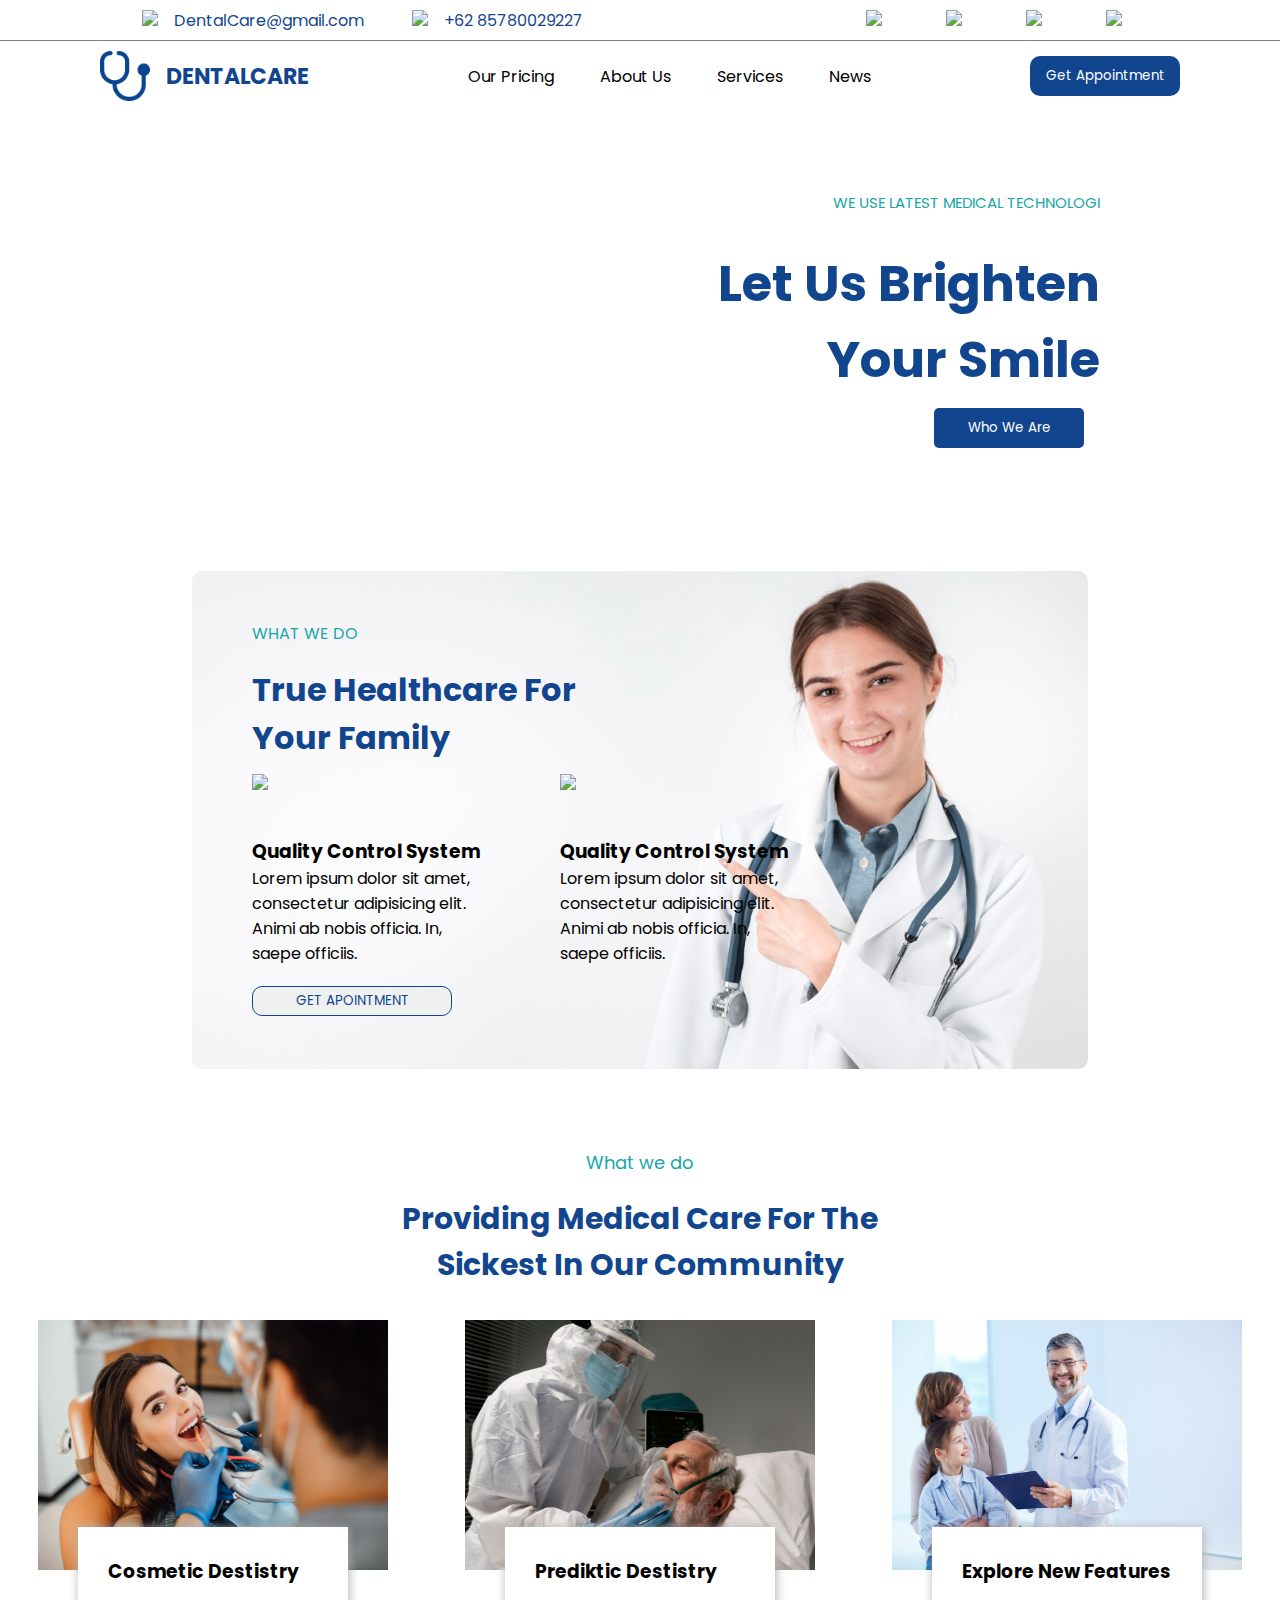
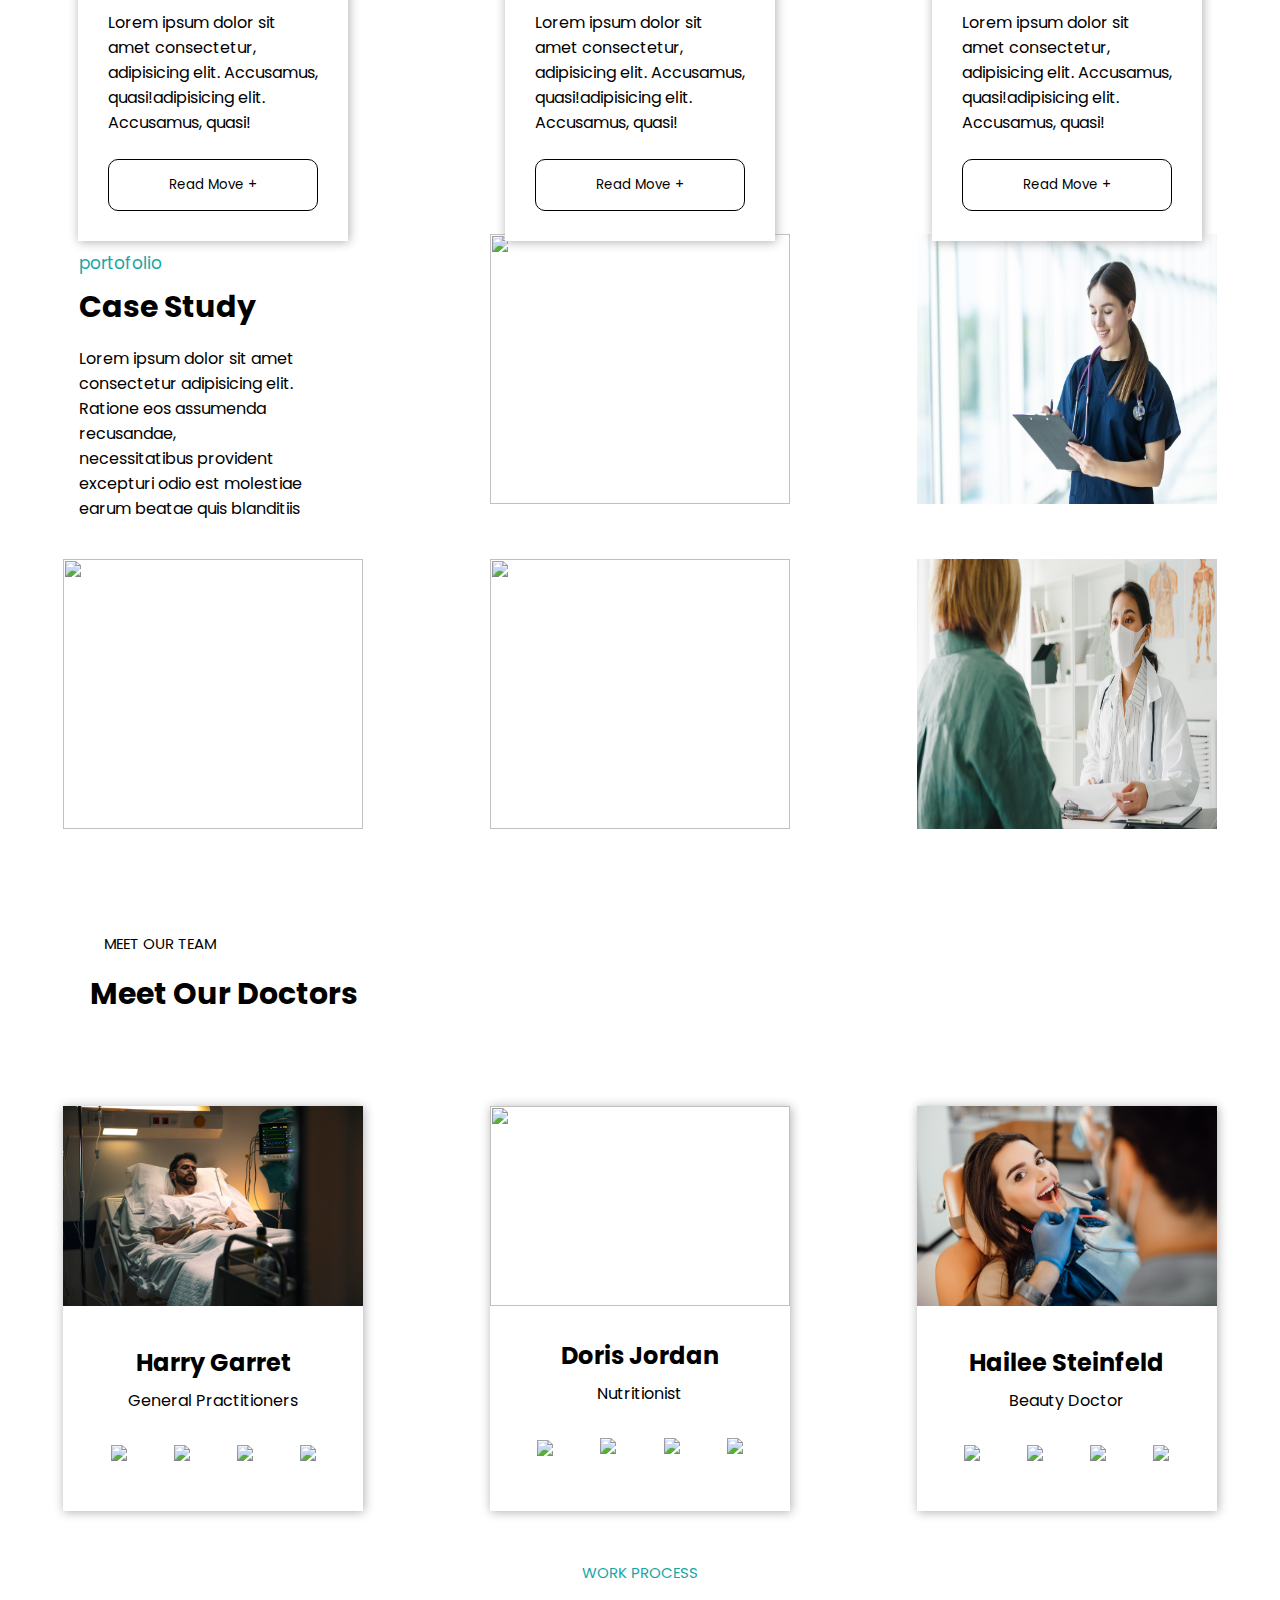
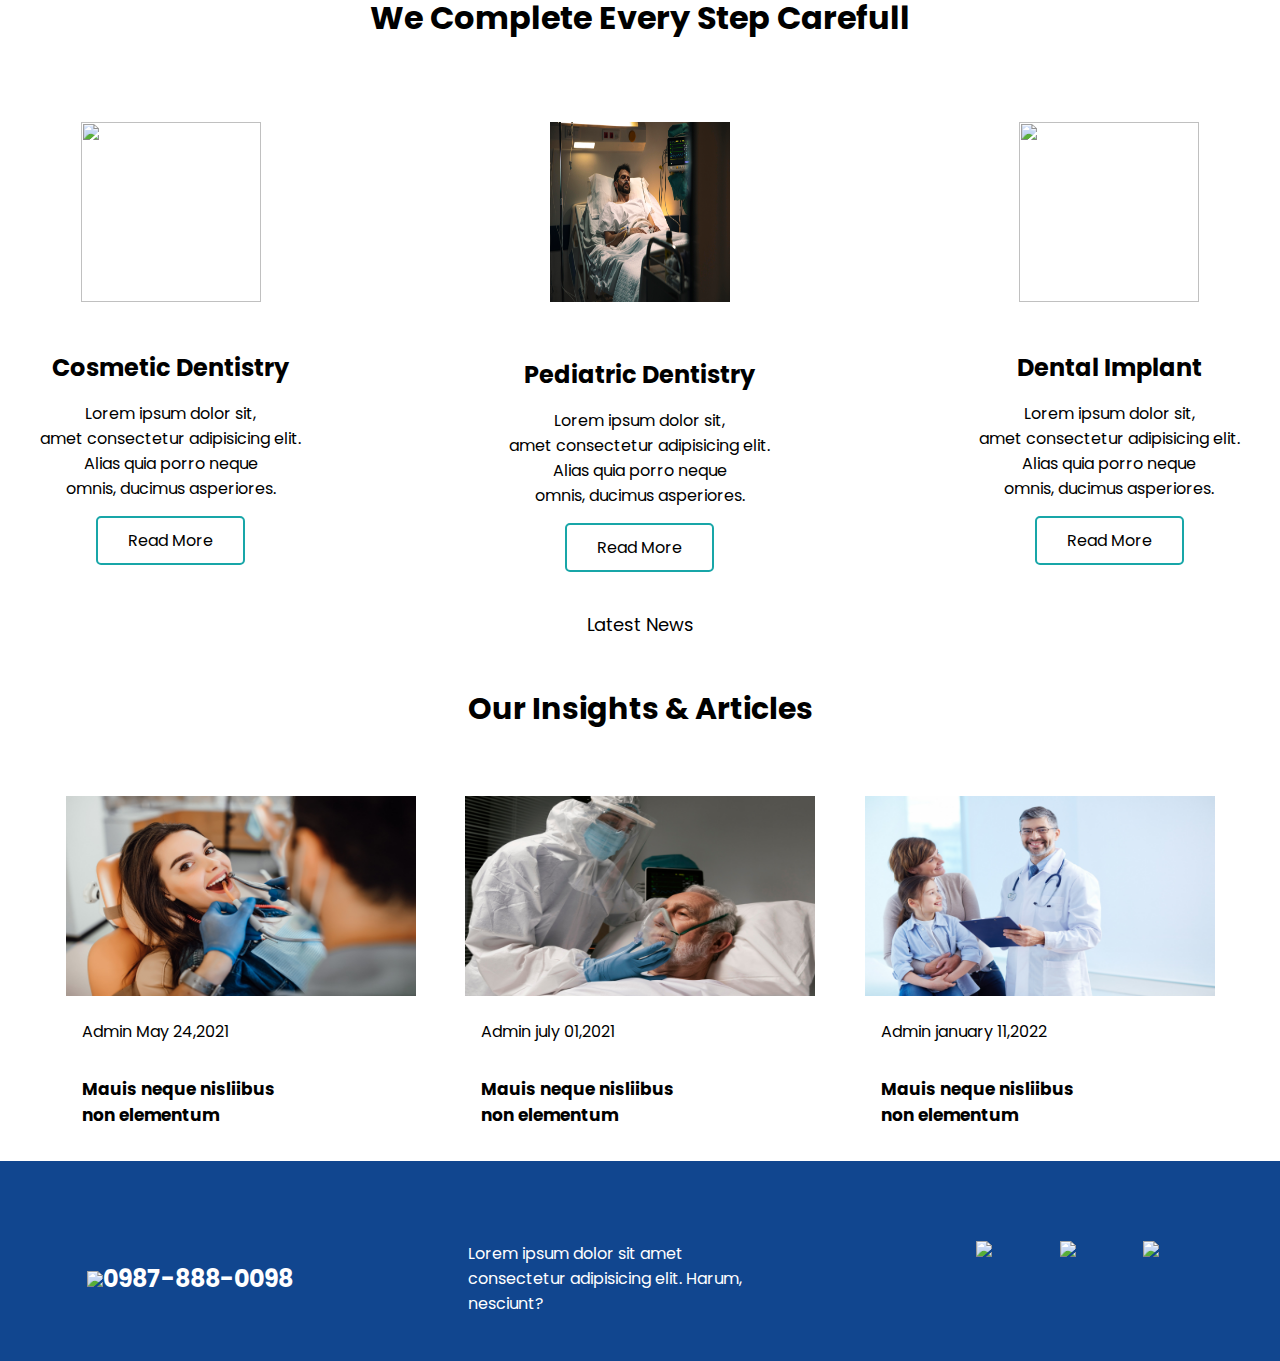
==== commit 21df52af: "layout" ====
--- a/index.html
+++ b/index.html
@@ -1,420 +1,385 @@
 <!DOCTYPE html>
 <html lang="en">
-  <head>
-    <meta charset="UTF-8" />
-    <meta http-equiv="X-UA-Compatible" content="IE=edge" />
-    <meta name="viewport" content="width=device-width, initial-scale=1.0" />
-    <link rel="preconnect" href="https://fonts.googleapis.com" />
-    <link rel="preconnect" href="https://fonts.gstatic.com" crossorigin />
-    <link
-      href="https://fonts.googleapis.com/css2?family=Poppins:wght@100;200;300;400;500;600;700;800;900&display=swap"
-      rel="stylesheet"
-    />
-    <link rel="stylesheet" href="https://unpkg.com/aos@next/dist/aos.css" />
-    <link rel="stylesheet" href="style.css" />
-    <title>DentalCare</title>
-  </head>
-
-  <body>
-    <div class="contact">
-      <div class="left-contact">
-        <ul>
-          <li>
-            <a href=""
-              ><img src="https://img.icons8.com/ios/20/11468f/new-post.png" />
-              <p>
-                DentalCare@gmail.com</a>
-              </p> 
-          </li>
-          <li>
-            <a href=""
-              ><img src="https://img.icons8.com/ios/20/11468f/phone.png" />
-              <p>
-                +62 85780029227</a>
-              </p>
-              
-          </li>
-        </ul>
-      </div>
-      <div class="right-contact">
-        <ul>
-          <li>
-            <a href=""
-              ><img src="https://img.icons8.com/ios/20/11468f/twitter--v1.png"
-            /></a>
-          </li>
-          <li>
-            <a href=""
-              ><img src="https://img.icons8.com/ios/20/11468f/facebook-new.png"
-            /></a>
-          </li>
-          <li>
-            <a href=""
-              ><img src="https://img.icons8.com/ios/20/11468f/google-plus.png"
-            /></a>
-          </li>
-          <li>
-            <a href=""
-              ><img
-                src="https://img.icons8.com/ios/20/11468f/instagram-new--v1.png"
-            /></a>
-          </li>
-        </ul>
-      </div>
-    </div>
-    <!-- end  -->
-    <div class="navbar">
-      <div class="logo">
-        <img src="img/stethoscope-free-icon-font.png" alt="" width="50px" />
-        <h2>DENTALCARE</h2>
-      </div>
-      <div class="nav-link">
-        <ul>
-          <li><a href="#our">Our Pricing</a></li>
-          <li><a href="#abaout">About Us</a></li>
-          <li><a href="#service">Services</a></li>
-          <li><a href="#news">News</a></li>
-        </ul>
-      </div>
-      <button class="bt">Get Appointment</button>
-    </div>
-    <div class="container">
-      <div class="kiri"></div>
-      <div class="kanan">
-        <p class="p1" data-aos="fade-left" data-aos-duration="2000">
-          WE USE LATEST MEDICAL TECHNOLOGI
+
+<head>
+  <meta charset="UTF-8" />
+  <meta http-equiv="X-UA-Compatible" content="IE=edge" />
+  <meta name="viewport" content="width=device-width, initial-scale=1.0" />
+  <link rel="preconnect" href="https://fonts.googleapis.com" />
+  <link rel="preconnect" href="https://fonts.gstatic.com" crossorigin />
+  <link href="https://fonts.googleapis.com/css2?family=Poppins:wght@100;200;300;400;500;600;700;800;900&display=swap"
+    rel="stylesheet" />
+  <link href="https://dl.dropbox.com/s/dy890pni7k045na/animate.css?dl=0" rel="stylesheet" type="text/css">
+  </link>
+  <link rel="stylesheet" href="style.css" />
+  <title>DentalCare</title>
+</head>
+
+<body>
+  <div class="contact">
+    <div class="left-contact">
+      <ul>
+        <li>
+          <a href=""><img src="https://img.icons8.com/ios/20/11468f/new-post.png" />
+            <p>
+              DentalCare@gmail.com
+          </a>
+          </p>
+        </li>
+        <li>
+          <a href=""><img src="https://img.icons8.com/ios/20/11468f/phone.png" />
+            <p>
+              +62 85780029227
+          </a>
+          </p>
+
+        </li>
+      </ul>
+    </div>
+    <div class="right-contact">
+      <ul>
+        <li>
+          <a href=""><img src="https://img.icons8.com/ios/20/11468f/twitter--v1.png" /></a>
+        </li>
+        <li>
+          <a href=""><img src="https://img.icons8.com/ios/20/11468f/facebook-new.png" /></a>
+        </li>
+        <li>
+          <a href=""><img src="https://img.icons8.com/ios/20/11468f/google-plus.png" /></a>
+        </li>
+        <li>
+          <a href=""><img src="https://img.icons8.com/ios/20/11468f/instagram-new--v1.png" /></a>
+        </li>
+      </ul>
+    </div>
+  </div>
+  <!-- end  -->
+  <div class="navbar ">
+    <div class="logo">
+      <img src="img/stethoscope-free-icon-font.png" alt="" width="50px" />
+      <h2>DENTALCARE</h2>
+    </div>
+    <div class="nav-link">
+      <ul>
+        <li><a href="#our">Our Pricing</a></li>
+        <li><a href="#abaout">About Us</a></li>
+        <li><a href="#service">Services</a></li>
+        <li><a href="#news">News</a></li>
+      </ul>
+    </div>
+    <button class="bt">Get Appointment</button>
+  </div>
+  <div class="container">
+    <div class="kiri"></div>
+    <div class="kanan">
+      <p class="p1">
+        WE USE LATEST MEDICAL TECHNOLOGI
+      </p>
+      <p class="p2">
+        Let Us Brighten <br />
+        Your Smile
+      </p>
+      <button class="btn-1">
+        Who We Are
+      </button>
+    </div>
+  </div>
+  <!-- batas faiz -->
+  <!-- batas rafli -->
+  <div class="container2" id="our">
+    <div class="box1">
+      <p>WHAT WE DO</p>
+      <h1>
+        True Healthcare For <br />
+        Your Family
+      </h1>
+    </div>
+    <div class="box2">
+      <div class="kotak1">
+        <img src="https://img.icons8.com/wired/64/000000/list--v1.png" />
+        <h3>Quality Control System</h3>
+        <p>
+          Lorem ipsum dolor sit amet, <br />
+          consectetur adipisicing elit. <br />
+          Animi ab nobis officia. In, <br />
+          saepe officiis.
         </p>
-        <p class="p2" data-aos="zoom-in-up" data-aos-duration="2000">
-          Let Us Brighten <br />
-          Your Smile
+      </div>
+      <div class="kotak1">
+        <img
+          src="https://img.icons8.com/external-phatplus-lineal-phatplus/64/000000/external-safe-hand-washing-phatplus-lineal-phatplus.png" />
+        <h3>Quality Control System</h3>
+        <p>
+          Lorem ipsum dolor sit amet, <br />
+          consectetur adipisicing elit. <br />
+          Animi ab nobis officia. In, <br />
+          saepe officiis.
         </p>
-        <button class="btn-1" data-aos="fade-left" data-aos-duration="2000">
-          Who We Are
-        </button>
-      </div>
-    </div>
-    <!-- batas faiz -->
-    <!-- batas rafli -->
-    <div
-      class="container2"
-      data-aos="zoom-in"
-      data-aos-duration="1500"
-      id="our"
-    >
-      <div class="box1" data-aos="fade-right" data-aos-duration="2000">
-        <p>WHAT WE DO</p>
-        <h1>
-          True Healthcare For <br />
-          Your Family
-        </h1>
-      </div>
-      <div class="box2">
-        <div class="kotak1">
-          <img src="https://img.icons8.com/wired/64/000000/list--v1.png" />
-          <h3>Quality Control System</h3>
-          <p>
-            Lorem ipsum dolor sit amet, <br />
-            consectetur adipisicing elit. <br />
-            Animi ab nobis officia. In, <br />
-            saepe officiis.
-          </p>
-        </div>
-        <div class="kotak1">
-          <img
-            src="https://img.icons8.com/external-phatplus-lineal-phatplus/64/000000/external-safe-hand-washing-phatplus-lineal-phatplus.png"
-          />
-          <h3>Quality Control System</h3>
-          <p>
-            Lorem ipsum dolor sit amet, <br />
-            consectetur adipisicing elit. <br />
-            Animi ab nobis officia. In, <br />
-            saepe officiis.
-          </p>
-        </div>
-      </div>
-      <button class="btn-2">GET APOINTMENT</button>
-    </div>
-    <!-- batas rafli -->
-    <!-- batas nova -->
-    <div
-      class="container4"
-      data-aos="zoom-out"
-      data-aos-duration="2000"
-      id="abaout"
-    >
-      <p>What we do</p>
-      <h2>
-        Providing Medical Care For The <br />
-        Sickest In Our Community
-      </h2>
-    </div>
-    <!-- main1 -->
-    <div class="container5" data-aos="fade-up" data-aos-duration="2000">
-      <div class="container-isi">
-        <img src="img/1.jpg" alt="" />
-        <div class="main1">
-          <div class="up-layers">
-            <h3>Cosmetic Destistry</h3>
-            <p>
-              Lorem ipsum dolor sit amet consectetur, adipisicing elit.
-              Accusamus, quasi!adipisicing elit. Accusamus, quasi!
-            </p>
-            <button class="layers-btn">Read Move +</button>
+      </div>
+    </div>
+    <button class="btn-2">GET APOINTMENT</button>
+  </div>
+  <!-- batas rafli -->
+  <!-- batas nova -->
+  <div class="container4" id="abaout">
+    <p>What we do</p>
+    <h2>
+      Providing Medical Care For The <br />
+      Sickest In Our Community
+    </h2>
+  </div>
+  <!-- main1 -->
+  <div class="container5">
+    <div class="container-isi">
+      <img src="img/1.jpg" alt="" />
+      <div class="main1">
+        <div class="up-layers">
+          <h3>Cosmetic Destistry</h3>
+          <p>
+            Lorem ipsum dolor sit amet consectetur, adipisicing elit.
+            Accusamus, quasi!adipisicing elit. Accusamus, quasi!
+          </p>
+          <button class="layers-btn">Read Move +</button>
+        </div>
+      </div>
+    </div>
+    <div class="container-isi">
+      <img src="img/2.jpg" alt="" />
+      <div class="main1">
+        <div class="up-layers">
+          <h3>Prediktic Destistry</h3>
+          <p>
+            Lorem ipsum dolor sit amet consectetur, adipisicing elit.
+            Accusamus, quasi!adipisicing elit. Accusamus, quasi!
+          </p>
+          <button class="layers-btn">Read Move +</button>
+        </div>
+      </div>
+    </div>
+    <div class="container-isi">
+      <img src="img/3.jpg" alt="" />
+      <div class="main1">
+        <div class="up-layers">
+          <h3>Explore New Features</h3>
+          <p>
+            Lorem ipsum dolor sit amet consectetur, adipisicing elit.
+            Accusamus, quasi!adipisicing elit. Accusamus, quasi!
+          </p>
+          <button class="layers-btn">Read Move +</button>
+        </div>
+      </div>
+    </div>
+  </div>
+  <!-- batas nova -->
+  <!-- batas anggara -->
+  <div class="kontainer">
+    <div class="atas">
+      <div class="kartu-kata">
+        <div class="kata">
+          <p>portofolio</p>
+          <h3>Case Study</h3>
+        </div>
+        <p class="kata2">
+          Lorem ipsum dolor sit amet consectetur adipisicing elit. Ratione eos
+          assumenda recusandae,
+          <br />
+          necessitatibus provident excepturi odio est molestiae <br />
+          earum beatae quis blanditiis
+        </p>
+      </div>
+      <div class="kartu">
+        <!-- <p>Dentist</p>
+                <span>Lorem ipsum dolor sit amet. Lorem ipsum dolor sit amet.</span> -->
+        <img src="img/4.jpg" alt="" width="300px" height="270px" />
+      </div>
+      <div class="kartu">
+        <img src="img/6.jpg" alt="" width="300px" height="270px" />
+      </div>
+    </div>
+    <div class="bawah">
+      <div class="kartu">
+        <img src="img/5.jpg" alt="" width="300px" height="270px" />
+      </div>
+      <div class="kartu">
+        <img src="img/8.jpg" alt="" width="300px" height="270px" />
+      </div>
+      <div class="kartu">
+        <img src="img/7.jpg" alt="" width="300px" height="270px" />
+      </div>
+    </div>
+  </div>
+  <!-- batas anggara -->
+  <!-- batas raka -->
+  <div class="container6">
+    <p>MEET OUR TEAM</p>
+    <div class="d">
+      <div class="d-kiri">
+        <h1>Meet Our Doctors</h1>
+      </div>
+    </div>
+  </div>
+  <!-- Tutup -->
+
+  <!-- Profile -->
+  <div class="profile-container">
+    <div class="card">
+      <img src="img/9.jpg" class="card-img" />
+      <div class="card-body">
+        <h2 class="card-title">Harry Garret</h2>
+        <p class="card-title-job">General Practitioners</p>
+        <div class="icon">
+          <img src="https://img.icons8.com/material-outlined/20/000000/facebook-new.png" />
+          <img src="https://img.icons8.com/ios/20/000000/twitter--v1.png" />
+          <img src="https://img.icons8.com/ios/20/000000/google-plus.png" />
+          <img src="https://img.icons8.com/material-outlined/20/000000/facebook-messenger--v1.png" />
+        </div>
+      </div>
+    </div>
+
+    <div class="card">
+      <img src="img/10.jpg" class="card-img" />
+      <div class="card-body">
+        <h2 class="card-title">Doris Jordan</h2>
+        <p class="card-title-job">Nutritionist</p>
+        <div class="icon">
+          <a href="https://www.youtube.com/">
+            <img src="https://img.icons8.com/material-outlined/20/000000/facebook-new.png" />
+          </a>
+          <img src="https://img.icons8.com/ios/20/000000/twitter--v1.png" />
+          <img src="https://img.icons8.com/ios/20/000000/google-plus.png" />
+          <img src="https://img.icons8.com/material-outlined/20/000000/facebook-messenger--v1.png" />
+        </div>
+      </div>
+    </div>
+
+    <div class="card">
+      <img src="img/1.jpg" class="card-img" />
+      <div class="card-body">
+        <h2 class="card-title">Hailee Steinfeld</h2>
+        <p class="card-title-job">Beauty Doctor</p>
+        <div class="icon">
+          <img src="https://img.icons8.com/material-outlined/20/000000/facebook-new.png" />
+          <img src="https://img.icons8.com/ios/20/000000/twitter--v1.png" />
+          <img src="https://img.icons8.com/ios/20/000000/google-plus.png" />
+          <img src="https://img.icons8.com/material-outlined/20/000000/facebook-messenger--v1.png" />
+        </div>
+      </div>
+    </div>
+  </div>
+  <!-- batas raka -->
+  <!-- batas rafli2 -->
+  <div class="container3" id="service">
+    <div class="box3">
+      <p>WORK PROCESS</p>
+      <h1>We Complete Every Step Carefull</h1>
+    </div>
+    <div class="kelompok">
+      <div class="box4">
+        <img src="img/5.jpg" alt="" />
+        <div class="text1">
+          <h2>Cosmetic Dentistry</h2>
+          <p>
+            Lorem ipsum dolor sit, <br />
+            amet consectetur adipisicing elit. <br />
+            Alias quia porro neque <br />
+            omnis, ducimus asperiores.
+          </p>
+          <a href="" class="btn btn-primary">Read More</a>
+        </div>
+      </div>
+      <div class="box4">
+        <img src="img/9.jpg" alt="" />
+        <div class="text1">
+          <h2>Pediatric Dentistry</h2>
+          <p>
+            Lorem ipsum dolor sit, <br />
+            amet consectetur adipisicing elit. <br />
+            Alias quia porro neque <br />
+            omnis, ducimus asperiores.
+          </p>
+          <a href="" class="btn btn-primary">Read More</a>
+        </div>
+      </div>
+      <div class="box4">
+        <img src="img/10.jpg" alt="" />
+        <div class="text1">
+          <h2>Dental Implant</h2>
+          <p>
+            Lorem ipsum dolor sit, <br />
+            amet consectetur adipisicing elit. <br />
+            Alias quia porro neque <br />
+            omnis, ducimus asperiores.
+          </p>
+          <a href="" class="btn btn-primary">Read More </a>
+        </div>
+      </div>
+    </div>
+  </div>
+
+  <!--batas rafli 2  -->
+  <!--  -->
+  <div class="contener" id="news">
+    <p>Latest News</p>
+    <h2>Our Insights & Articles</h2>
+    <div class="luar">
+      <div class="bungkus">
+        <div class="kart">
+          <img src="img/1.jpg" alt="" width="350" height="200" />
+          <div class="kart-dalam">
+            <span>Admin May 24,2021</span>
+            <h4>
+              Mauis neque nisliibus <br />
+              non elementum
+            </h4>
           </div>
         </div>
       </div>
-      <div class="container-isi">
-        <img src="img/2.jpg" alt="" />
-        <div class="main1">
-          <div class="up-layers">
-            <h3>Prediktic Destistry</h3>
-            <p>
-              Lorem ipsum dolor sit amet consectetur, adipisicing elit.
-              Accusamus, quasi!adipisicing elit. Accusamus, quasi!
-            </p>
-            <button class="layers-btn">Read Move +</button>
+      <div class="bungkus">
+        <div class="kart">
+          <img src="img/2.jpg" alt="" width="350" height="200" />
+          <div class="kart-dalam">
+            <span>Admin july 01,2021</span>
+            <h4>
+              Mauis neque nisliibus <br />
+              non elementum
+            </h4>
           </div>
         </div>
       </div>
-      <div class="container-isi">
-        <img src="img/3.jpg" alt="" />
-        <div class="main1">
-          <div class="up-layers">
-            <h3>Explore New Features</h3>
-            <p>
-              Lorem ipsum dolor sit amet consectetur, adipisicing elit.
-              Accusamus, quasi!adipisicing elit. Accusamus, quasi!
-            </p>
-            <button class="layers-btn">Read Move +</button>
+      <div class="bungkus">
+        <div class="kart">
+          <img src="img/3.jpg" alt="" width="350" height="200" />
+          <div class="kart-dalam">
+            <span>Admin january 11,2022</span>
+            <h4>
+              Mauis neque nisliibus <br />
+              non elementum
+            </h4>
           </div>
         </div>
       </div>
     </div>
-    <!-- batas nova -->
-    <!-- batas anggara -->
-    <div class="kontainer">
-      <div class="atas">
-        <div class="kartu-kata" data-aos="flip-up" data-aos-duration="2000">
-          <div class="kata">
-            <p>portofolio</p>
-            <h3>Case Study</h3>
-          </div>
-          <p class="kata2">
-            Lorem ipsum dolor sit amet consectetur adipisicing elit. Ratione eos
-            assumenda recusandae,
-            <br />
-            necessitatibus provident excepturi odio est molestiae <br />
-            earum beatae quis blanditiis
-          </p>
-        </div>
-        <div class="kartu" data-aos="flip-up" data-aos-duration="2000">
-          <!-- <p>Dentist</p>
-                <span>Lorem ipsum dolor sit amet. Lorem ipsum dolor sit amet.</span> -->
-          <img src="img/4.jpg" alt="" width="300px" height="270px" />
-        </div>
-        <div class="kartu" data-aos="flip-up" data-aos-duration="2000">
-          <img src="img/6.jpg" alt="" width="300px" height="270px" />
-        </div>
-      </div>
-      <div class="bawah" data-aos="flip-up" data-aos-duration="2000">
-        <div class="kartu">
-          <img src="img/5.jpg" alt="" width="300px" height="270px" />
-        </div>
-        <div class="kartu">
-          <img src="img/8.jpg" alt="" width="300px" height="270px" />
-        </div>
-        <div class="kartu">
-          <img src="img/7.jpg" alt="" width="300px" height="270px" />
-        </div>
-      </div>
-    </div>
-    <!-- batas anggara -->
-    <!-- batas raka -->
-    <div class="container6" data-aos="fade-down" data-aos-duration="1500">
-      <p>MEET OUR TEAM</p>
-      <div class="d">
-        <div class="d-kiri">
-          <h1>Meet Our Doctors</h1>
-        </div>
-      </div>
-    </div>
-    <!-- Tutup -->
-
-    <!-- Profile -->
-    <div class="profile-container">
-      <div class="card" data-aos="flip-left" data-aos-duration="2000">
-        <img src="img/9.jpg" class="card-img" />
-        <div class="card-body">
-          <h2 class="card-title">Harry Garret</h2>
-          <p class="card-title-job">General Practitioners</p>
-          <div class="icon">
-            <img
-              src="https://img.icons8.com/material-outlined/20/000000/facebook-new.png"
-            />
-            <img src="https://img.icons8.com/ios/20/000000/twitter--v1.png" />
-            <img src="https://img.icons8.com/ios/20/000000/google-plus.png" />
-            <img
-              src="https://img.icons8.com/material-outlined/20/000000/facebook-messenger--v1.png"
-            />
-          </div>
-        </div>
-      </div>
-
-      <div class="card" data-aos="flip-left" data-aos-duration="2000">
-        <img src="img/10.jpg" class="card-img" />
-        <div class="card-body">
-          <h2 class="card-title">Doris Jordan</h2>
-          <p class="card-title-job">Nutritionist</p>
-          <div class="icon">
-            <a href="https://www.youtube.com/">
-              <img
-                src="https://img.icons8.com/material-outlined/20/000000/facebook-new.png"
-              />
-            </a>
-            <img src="https://img.icons8.com/ios/20/000000/twitter--v1.png" />
-            <img src="https://img.icons8.com/ios/20/000000/google-plus.png" />
-            <img
-              src="https://img.icons8.com/material-outlined/20/000000/facebook-messenger--v1.png"
-            />
-          </div>
-        </div>
-      </div>
-
-      <div class="card" data-aos="flip-left" data-aos-duration="2000">
-        <img src="img/1.jpg" class="card-img" />
-        <div class="card-body">
-          <h2 class="card-title">Hailee Steinfeld</h2>
-          <p class="card-title-job">Beauty Doctor</p>
-          <div class="icon">
-            <img
-              src="https://img.icons8.com/material-outlined/20/000000/facebook-new.png"
-            />
-            <img src="https://img.icons8.com/ios/20/000000/twitter--v1.png" />
-            <img src="https://img.icons8.com/ios/20/000000/google-plus.png" />
-            <img
-              src="https://img.icons8.com/material-outlined/20/000000/facebook-messenger--v1.png"
-            />
-          </div>
-        </div>
-      </div>
-    </div>
-    <!-- batas raka -->
-    <!-- batas rafli2 -->
-    <div class="container3" id="service">
-      <div class="box3">
-        <p>WORK PROCESS</p>
-        <h1>We Complete Every Step Carefull</h1>
-      </div>
-      <div class="kelompok">
-        <div class="box4">
-          <img src="img/5.jpg" alt="" />
-          <div class="text1">
-            <h2>Cosmetic Dentistry</h2>
-            <p>
-              Lorem ipsum dolor sit, <br />
-              amet consectetur adipisicing elit. <br />
-              Alias quia porro neque <br />
-              omnis, ducimus asperiores.
-            </p>
-            <a href="" class="btn btn-primary">Read More</a>
-          </div>
-        </div>
-        <div class="box4">
-          <img src="img/9.jpg" alt="" />
-          <div class="text1">
-            <h2>Pediatric Dentistry</h2>
-            <p>
-              Lorem ipsum dolor sit, <br />
-              amet consectetur adipisicing elit. <br />
-              Alias quia porro neque <br />
-              omnis, ducimus asperiores.
-            </p>
-            <a href="" class="btn btn-primary">Read More</a>
-          </div>
-        </div>
-        <div class="box4">
-          <img src="img/10.jpg" alt="" />
-          <div class="text1">
-            <h2>Dental Implant</h2>
-            <p>
-              Lorem ipsum dolor sit, <br />
-              amet consectetur adipisicing elit. <br />
-              Alias quia porro neque <br />
-              omnis, ducimus asperiores.
-            </p>
-            <a href="" class="btn btn-primary">Read More </a>
-          </div>
-        </div>
-      </div>
-    </div>
-
-    <!--batas rafli 2  -->
-    <!--  -->
-    <div class="contener" id="news">
-      <p>Latest News</p>
-      <h2>Our Insights & Articles</h2>
-      <div class="luar">
-        <div class="bungkus">
-          <div class="kart">
-            <img src="img/1.jpg" alt="" width="350" height="200" />
-            <div class="kart-dalam">
-              <span>Admin May 24,2021</span>
-              <h4>
-                Mauis neque nisliibus <br />
-                non elementum
-              </h4>
-            </div>
-          </div>
-        </div>
-        <div class="bungkus">
-          <div class="kart">
-            <img src="img/2.jpg" alt="" width="350" height="200" />
-            <div class="kart-dalam">
-              <span>Admin july 01,2021</span>
-              <h4>
-                Mauis neque nisliibus <br />
-                non elementum
-              </h4>
-            </div>
-          </div>
-        </div>
-        <div class="bungkus">
-          <div class="kart">
-            <img src="img/3.jpg" alt="" width="350" height="200" />
-            <div class="kart-dalam">
-              <span>Admin january 11,2022</span>
-              <h4>
-                Mauis neque nisliibus <br />
-                non elementum
-              </h4>
-            </div>
-          </div>
-        </div>
-      </div>
-    </div>
-    <div class="footer">
-      <div class="L">
-        <div class="number">
-          <img src="https://img.icons8.com/ios/50/FFFFFF/apple-phone.png" />
-          <h2>0987-888-0098</h2>
-        </div>
-        <div class="k-1">
-          Lorem ipsum dolor sit amet consectetur adipisicing elit. Harum,
-          nesciunt?
-        </div>
-        <div class="media">
-          <img
-            src="https://img.icons8.com/ios/40/FFFFFF/instagram-new--v1.png"
-          />
-          <img src="https://img.icons8.com/ios/40/FFFFFF/twitter--v1.png" />
-          <img src="https://img.icons8.com/ios/40/FFFFFF/facebook-new.png" />
-        </div>
-      </div>
-    </div>
-    <!--  -->
-    <script src="https://unpkg.com/aos@next/dist/aos.js"></script>
-    <script>
-      AOS.init();
-    </script>
-  </body>
-</html>
+  </div>
+  <div class="footer">
+    <div class="L">
+      <div class="number">
+        <img src="https://img.icons8.com/ios/50/FFFFFF/apple-phone.png" />
+        <h2>0987-888-0098</h2>
+      </div>
+      <div class="k-1">
+        Lorem ipsum dolor sit amet consectetur adipisicing elit. Harum,
+        nesciunt?
+      </div>
+      <div class="media">
+        <img src="https://img.icons8.com/ios/40/FFFFFF/instagram-new--v1.png" />
+        <img src="https://img.icons8.com/ios/40/FFFFFF/twitter--v1.png" />
+        <img src="https://img.icons8.com/ios/40/FFFFFF/facebook-new.png" />
+      </div>
+    </div>
+  </div>
+  <!--  -->
+  <script src="https://dl.dropbox.com/s/kqyr5w7ia2q7fkb/wow.js?dl=0" type="text/javascript"></script>
+  <script>new WOW().init();</script>
+</body>
+
+</html>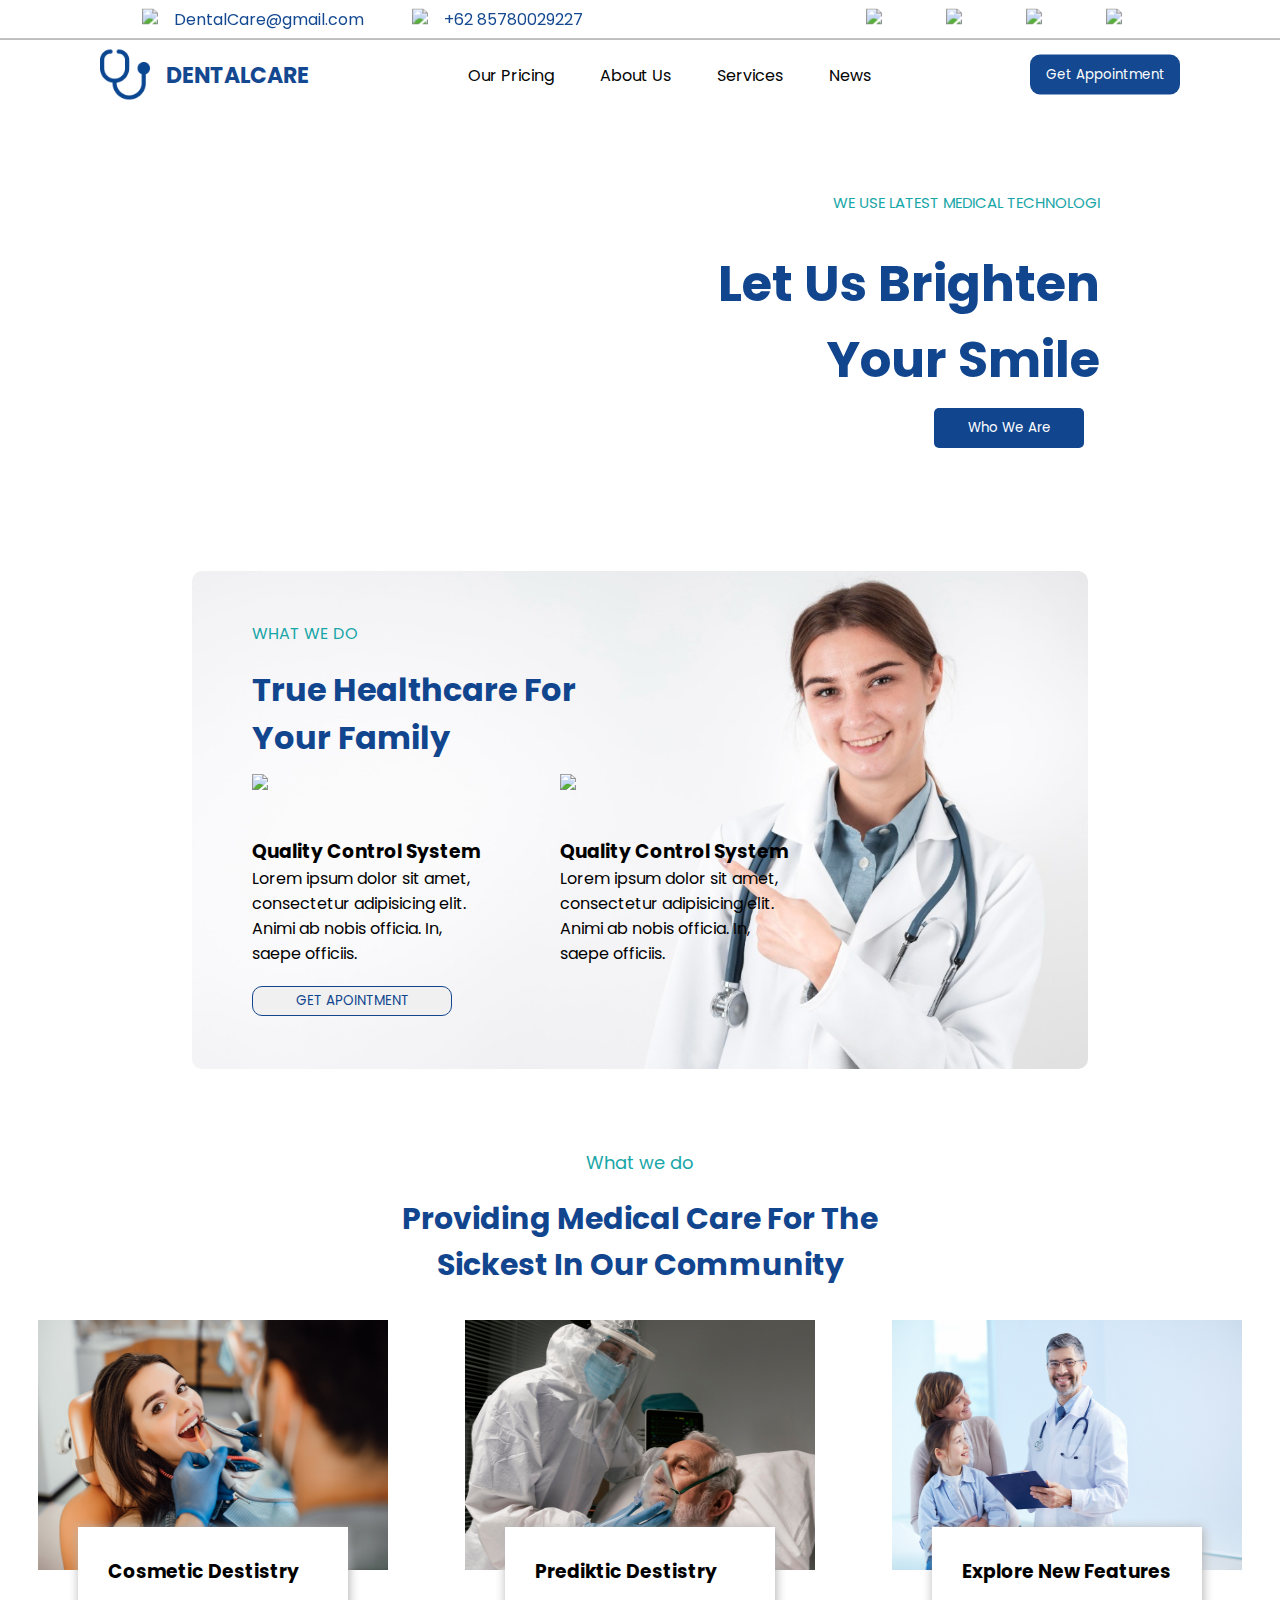
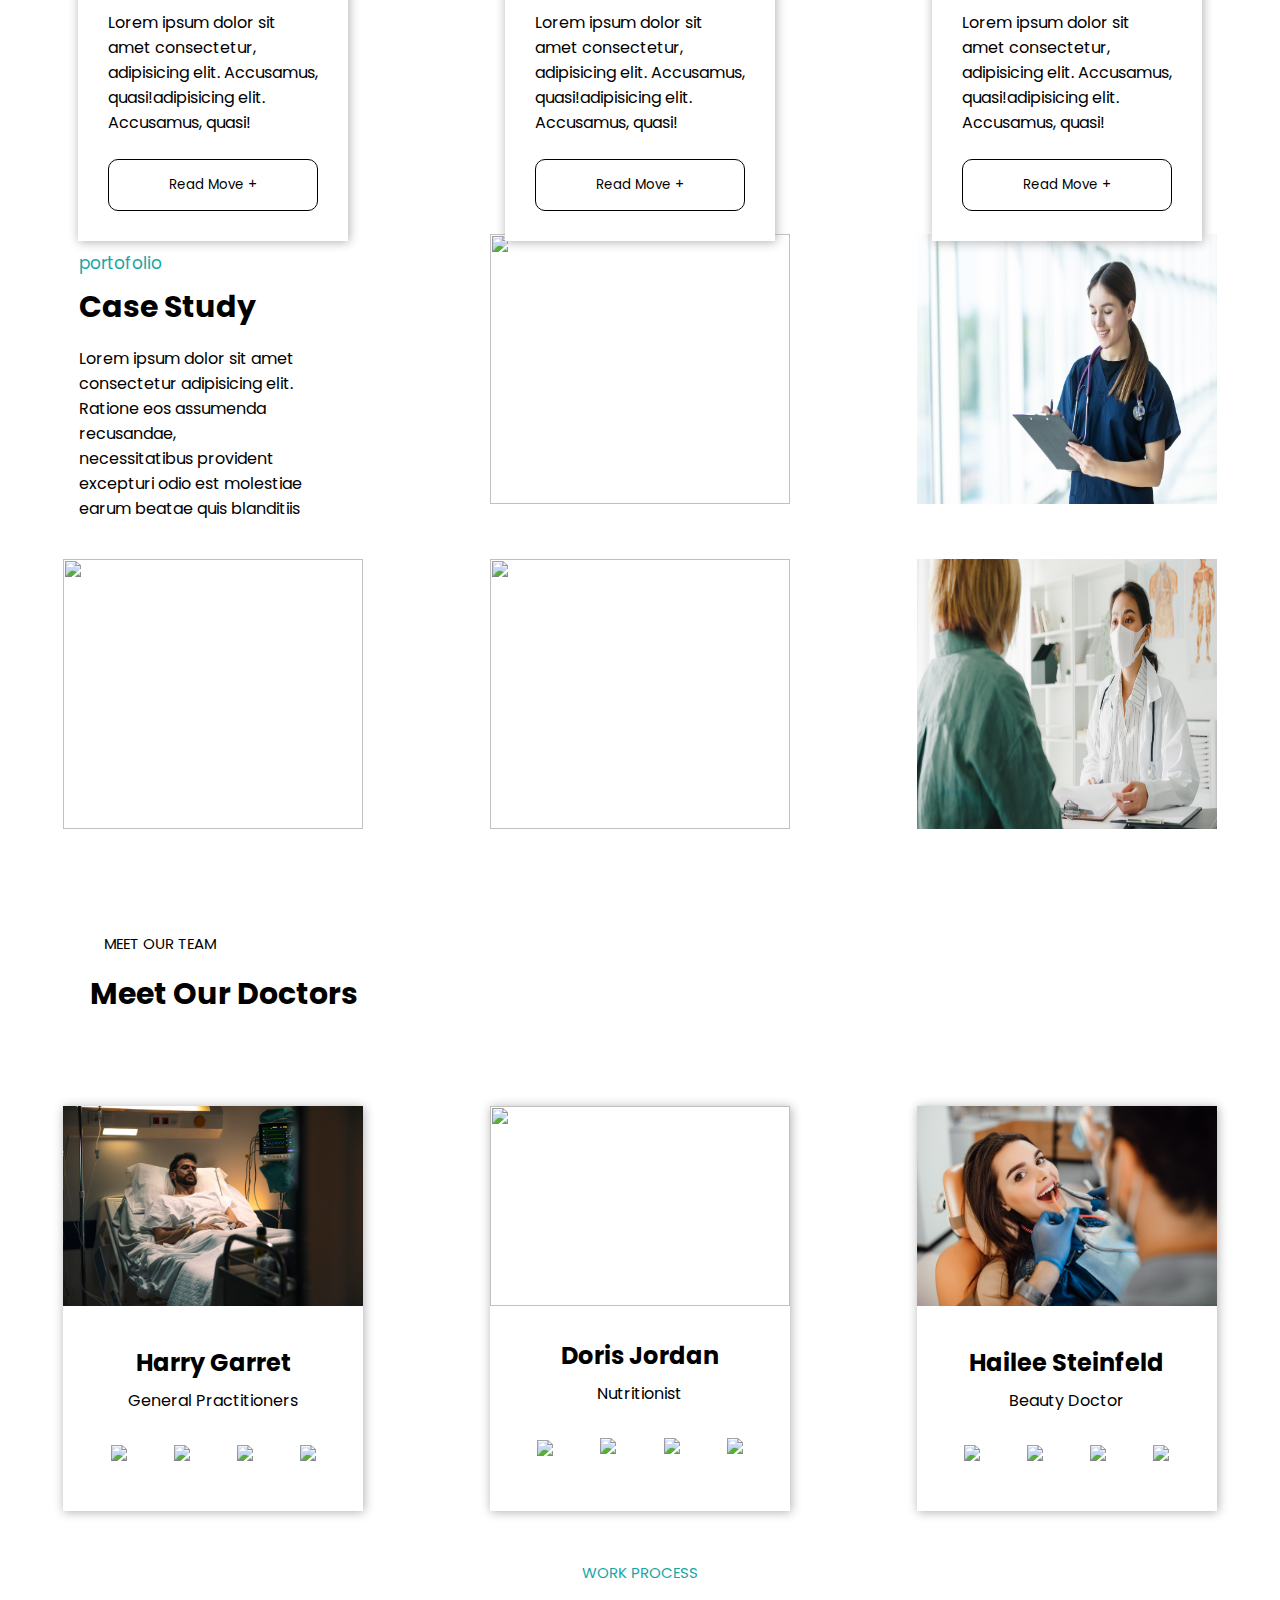
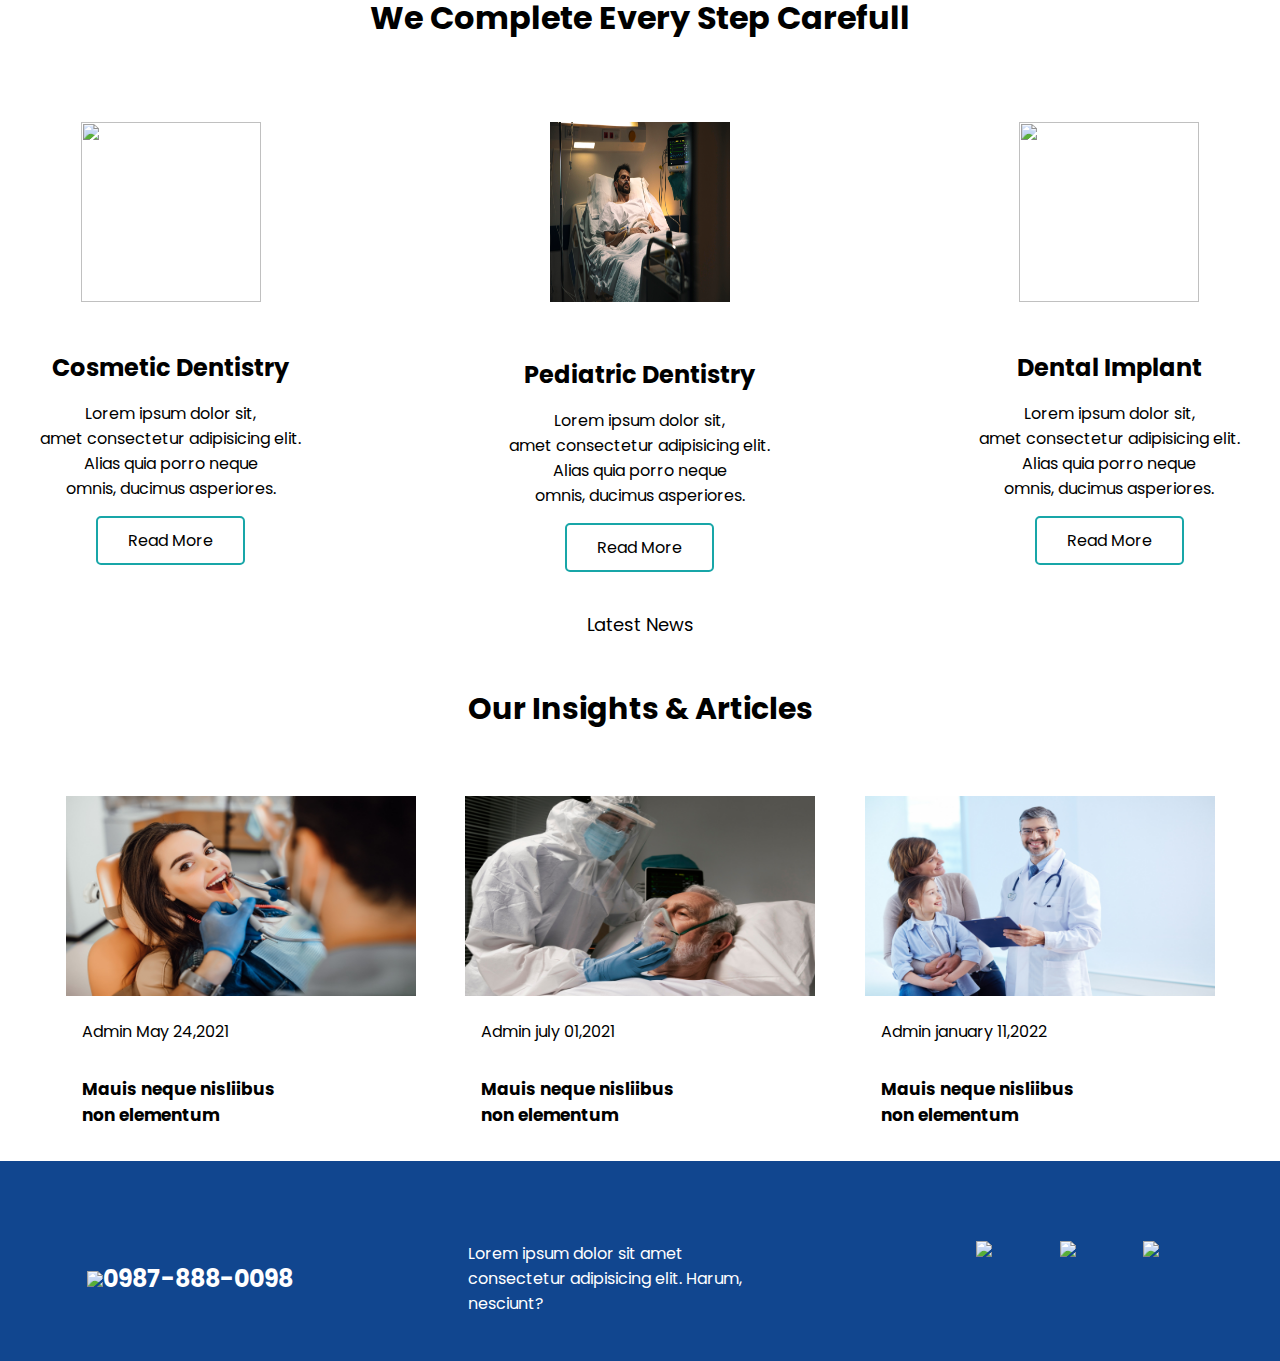
==== commit 10533547: "add js" ====
--- a/index.html
+++ b/index.html
@@ -9,7 +9,6 @@
   <link rel="preconnect" href="https://fonts.gstatic.com" crossorigin />
   <link href="https://fonts.googleapis.com/css2?family=Poppins:wght@100;200;300;400;500;600;700;800;900&display=swap"
     rel="stylesheet" />
-  <link href="https://dl.dropbox.com/s/dy890pni7k045na/animate.css?dl=0" rel="stylesheet" type="text/css">
   </link>
   <link rel="stylesheet" href="style.css" />
   <title>DentalCare</title>
@@ -377,9 +376,12 @@
       </div>
     </div>
   </div>
-  <!--  -->
-  <script src="https://dl.dropbox.com/s/kqyr5w7ia2q7fkb/wow.js?dl=0" type="text/javascript"></script>
-  <script>new WOW().init();</script>
+  <!-- todo gsap  -->
+  <script src="https://cdnjs.cloudflare.com/ajax/libs/gsap/3.10.0/gsap.min.js"></script>
+  <script src="https://cdnjs.cloudflare.com/ajax/libs/gsap/3.10.0/TextPlugin.min.js"></script>
+
+  <!-- todo script -->
+  <script src="js/script.js"></script>
 </body>
 
 </html>